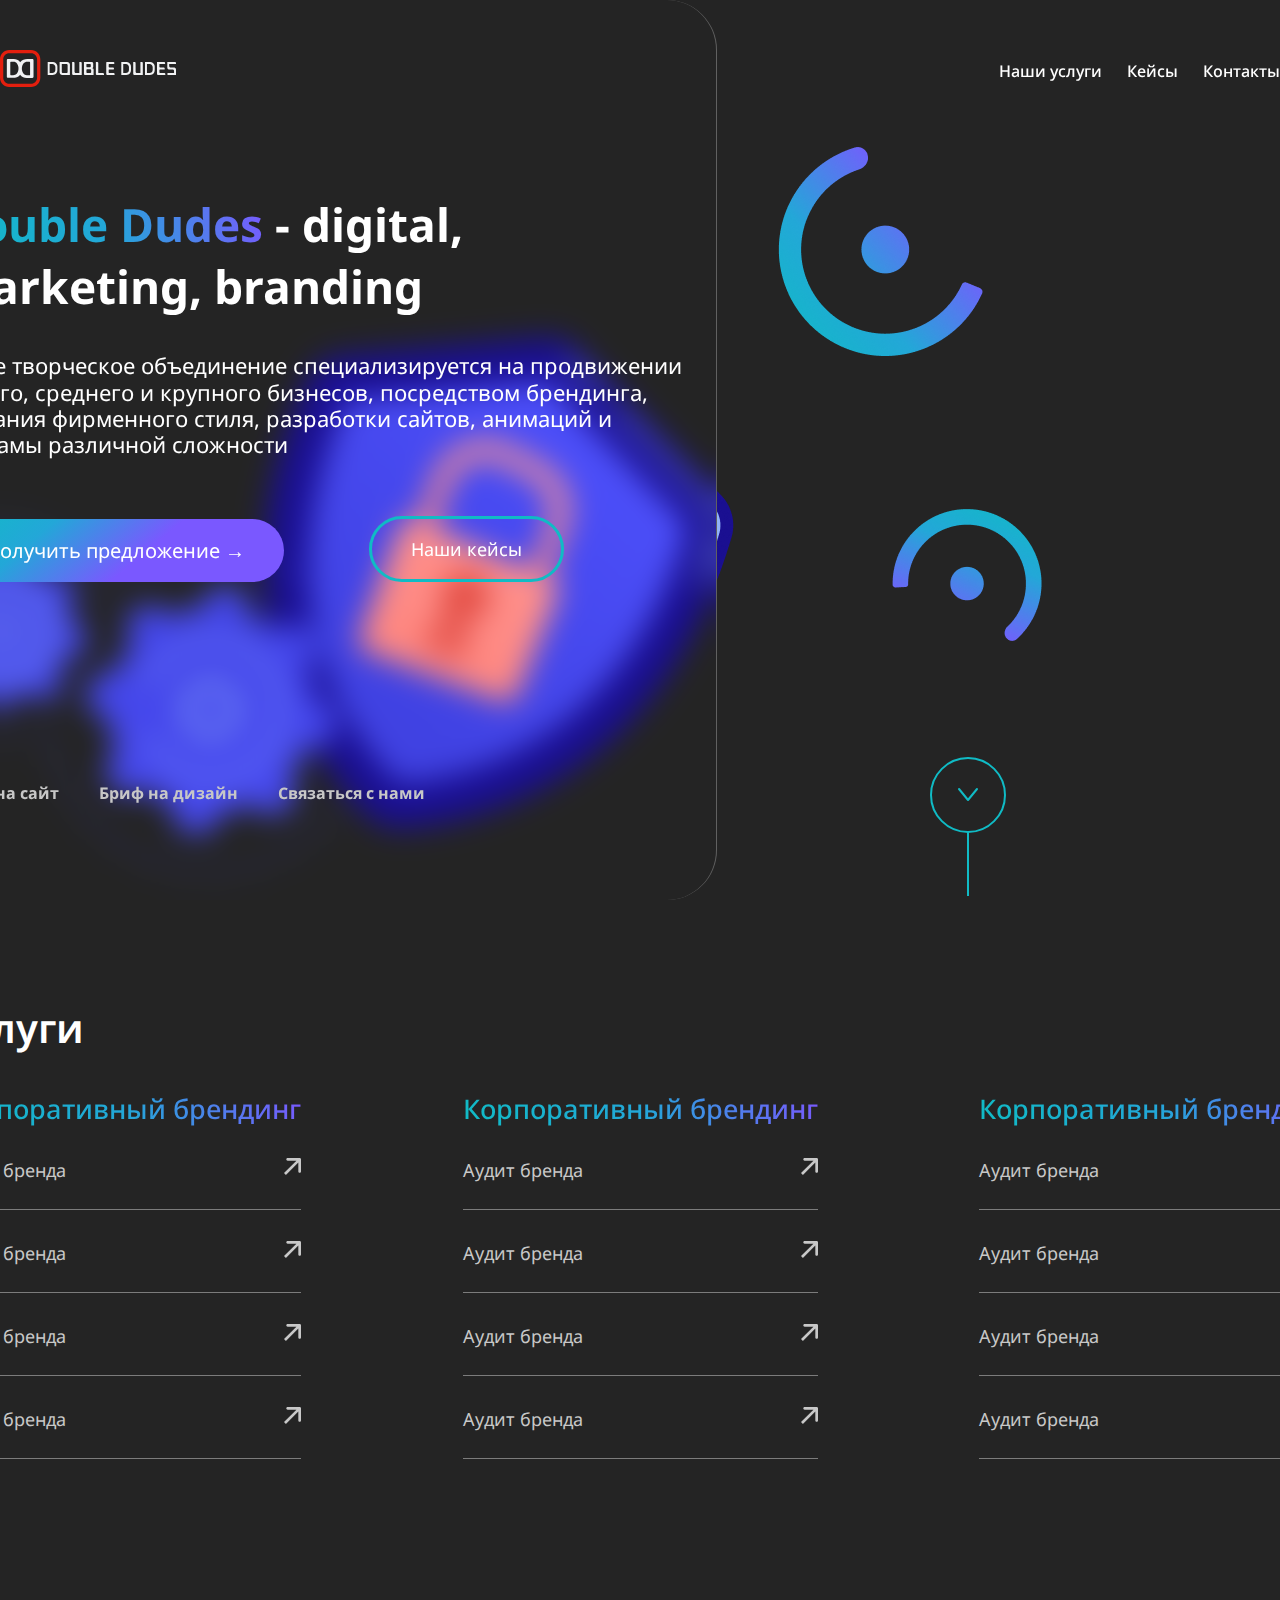
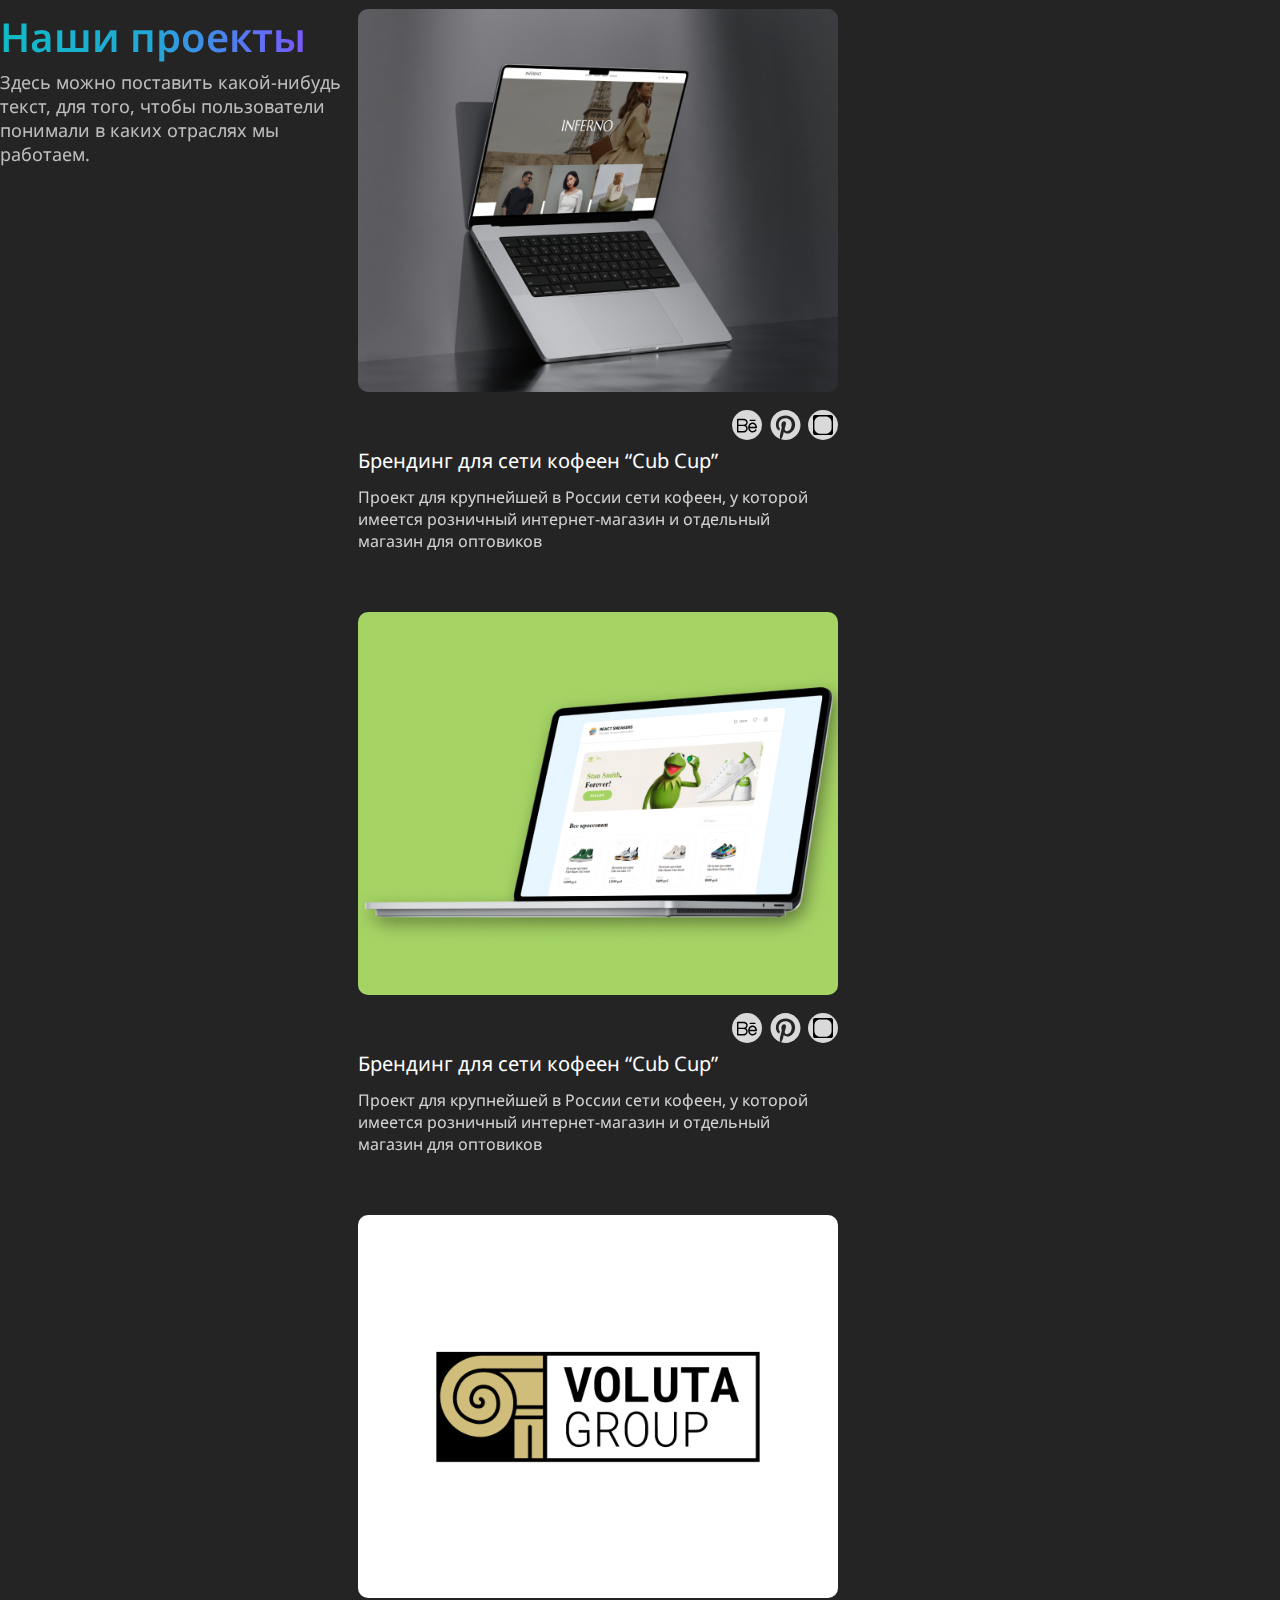
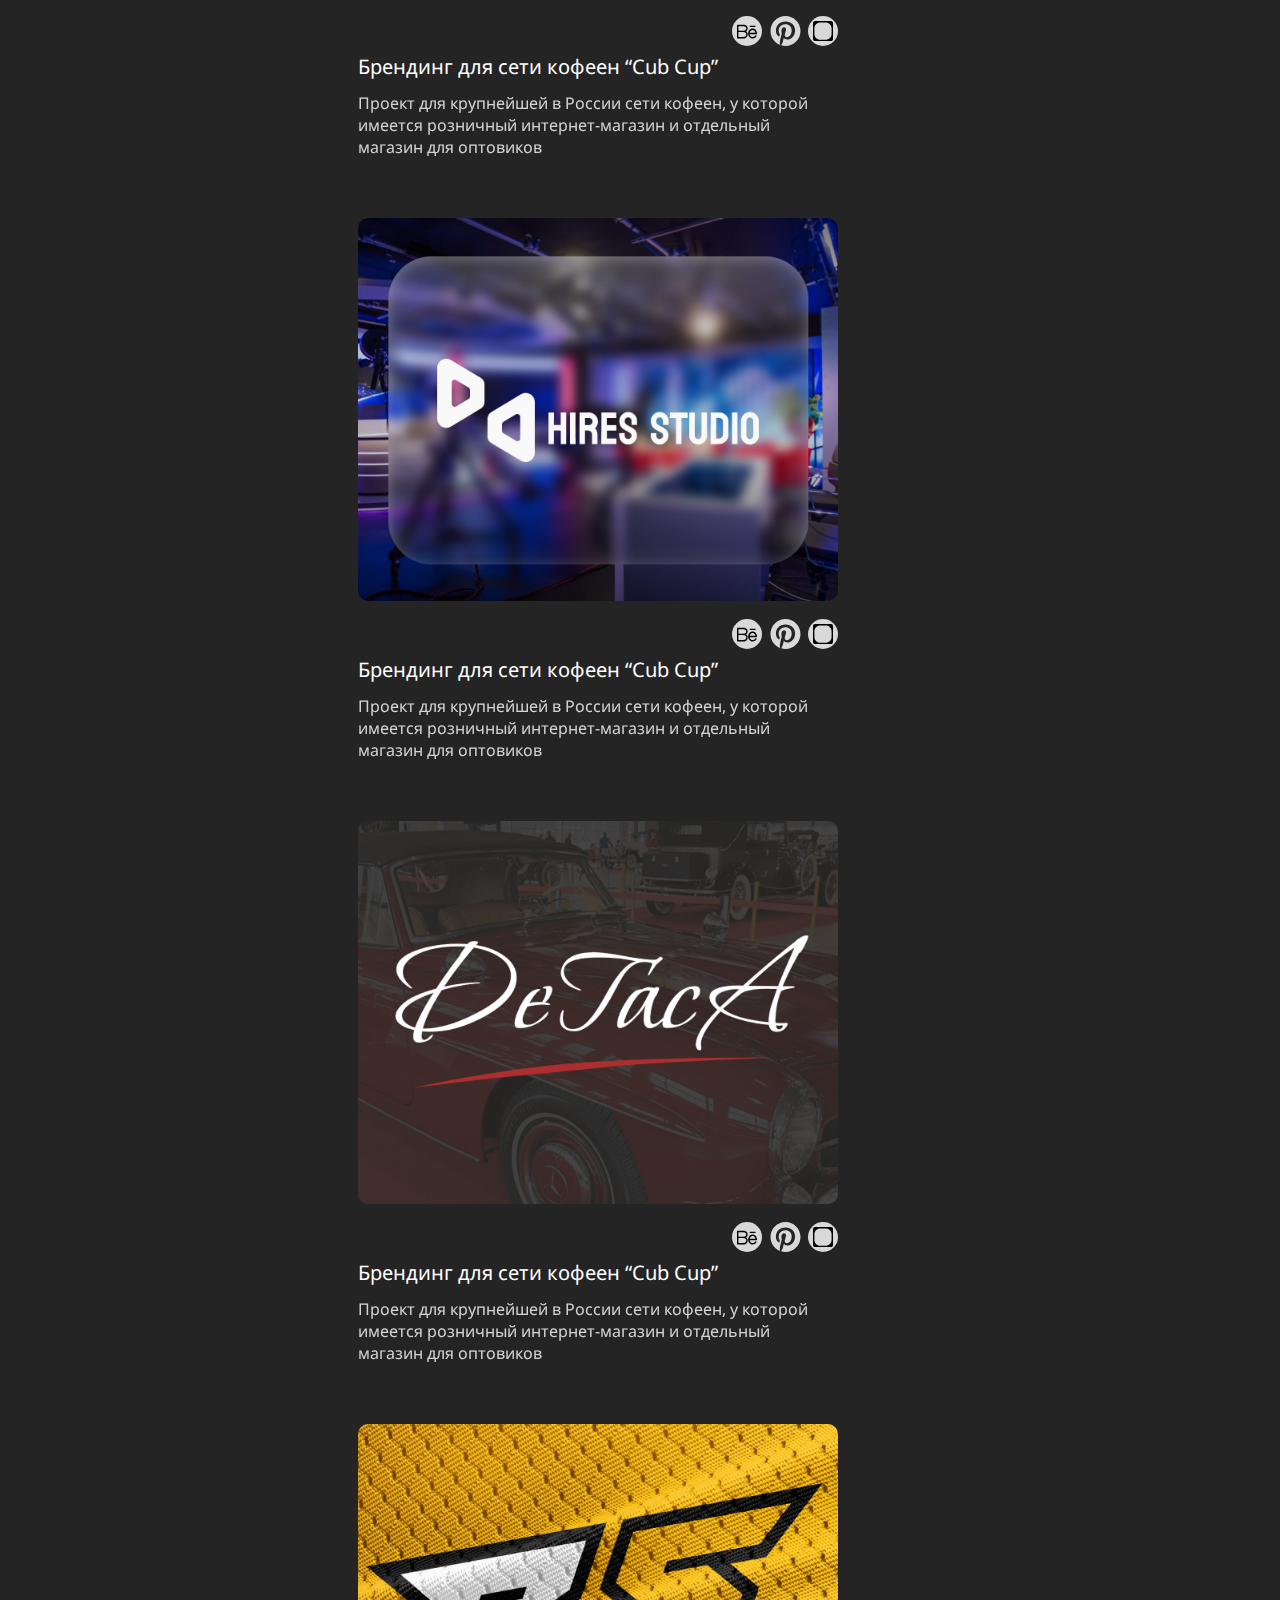
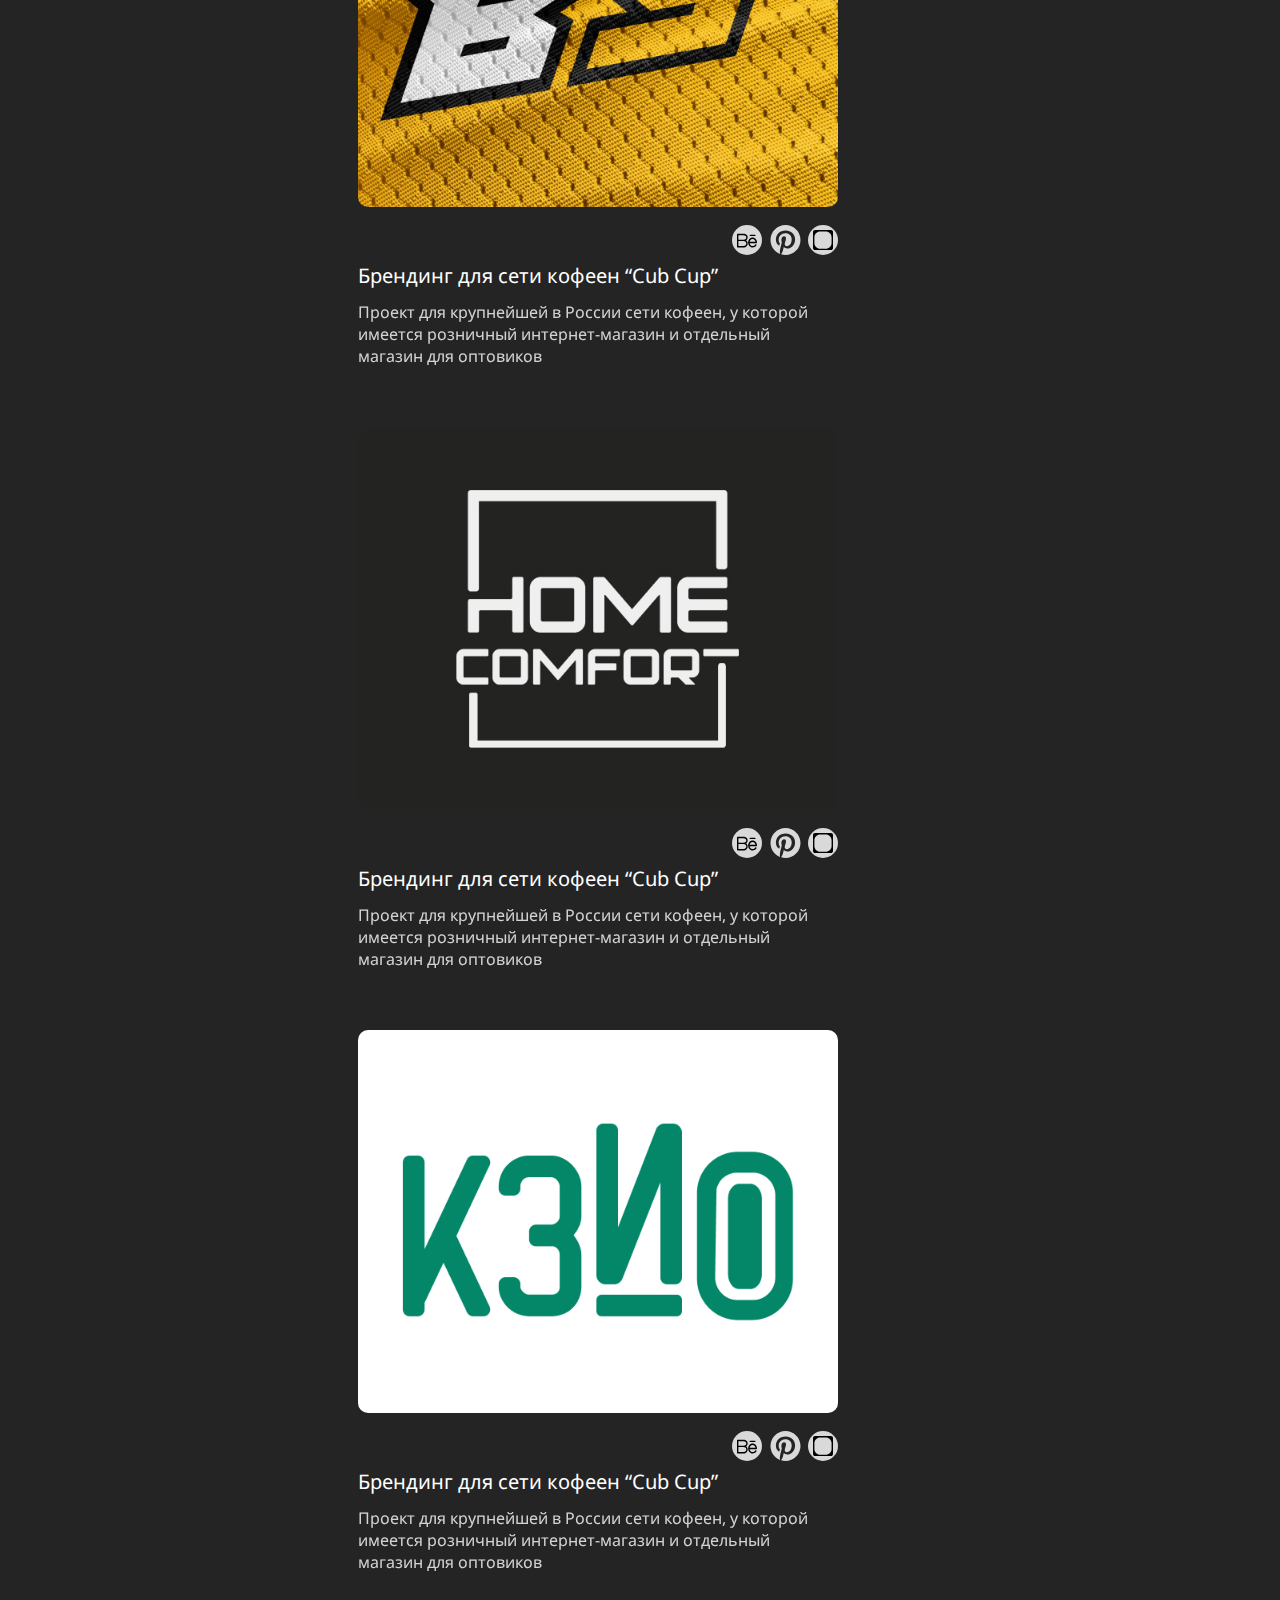
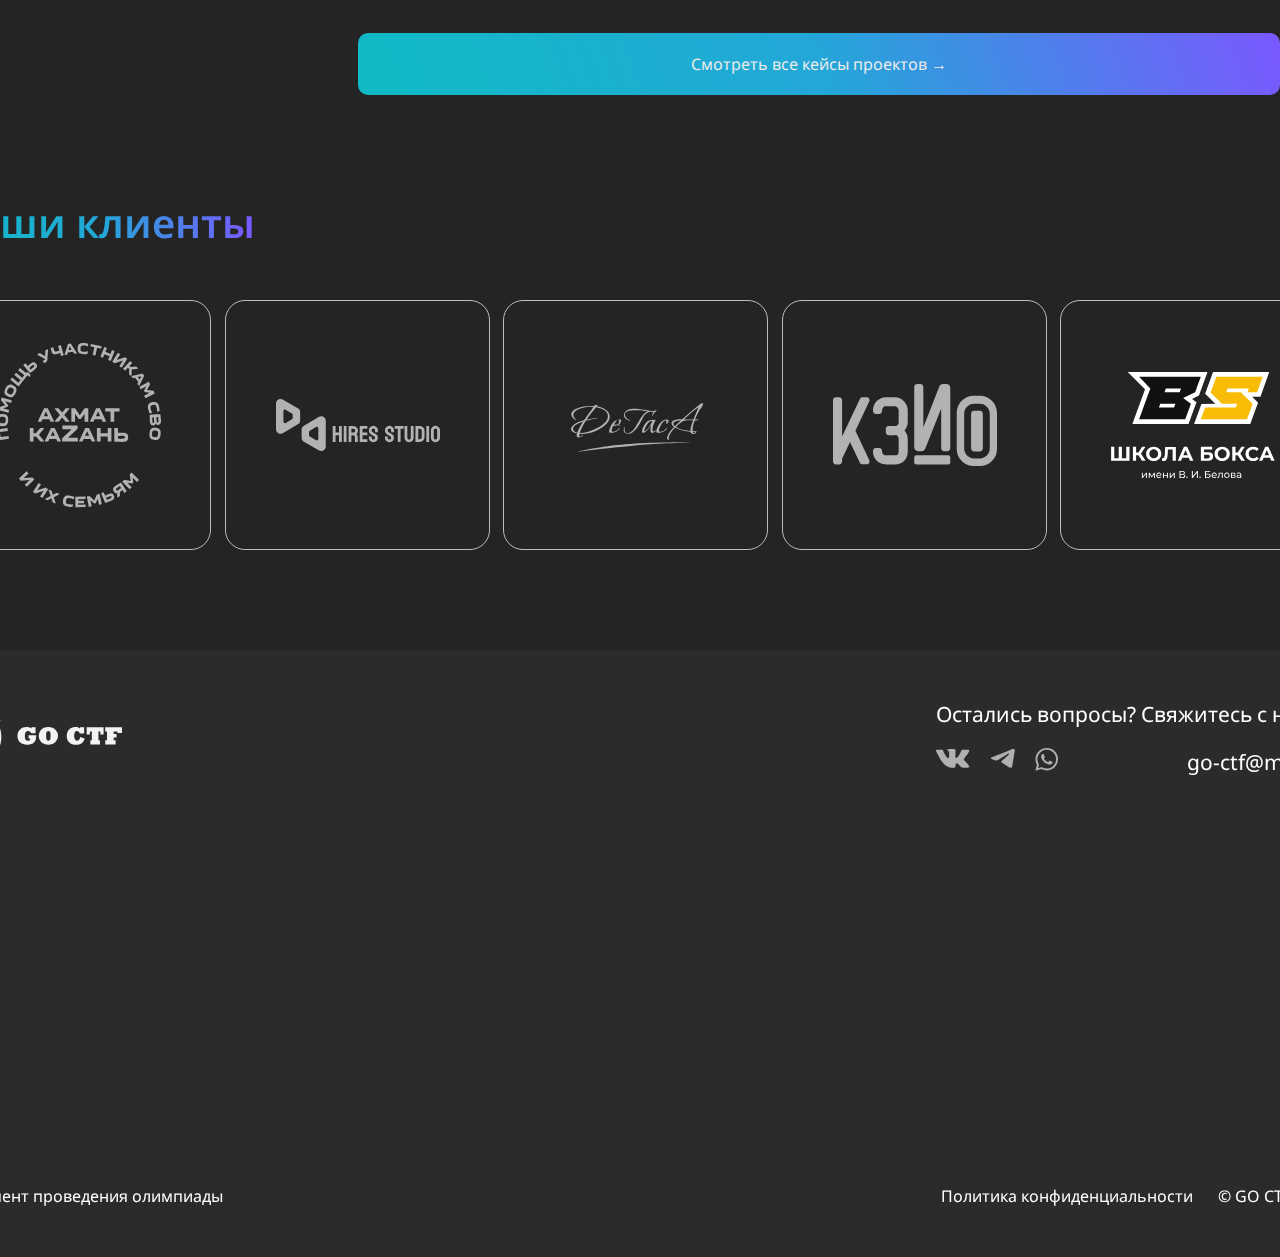
==== index.html @ eb6430a1 "adding my files to my repository" ====
<!DOCTYPE html>
<html lang="ru">
<head>
    <meta charset="UTF-8">
    <meta name="viewport" content="width=device-width, initial-scale=1.0">
    <link rel="stylesheet" href="assets/css/style.css">
    <link rel="shortcut icon" href="/assets/media/favicon/dd-icons.png" type="image/x-icon">
    <script src="assets/js/main.js" defer></script>
    <title>Double Dudes | digital, branding, marketing</title>
    <link rel="stylesheet" href="/slider/itc-slider.css">
    <script src="/slider/itc-slider.js" defer></script>

    
</head>
<body>
    <style>
        *,
        *::before,
        *::after {
          -webkit-box-sizing: border-box;
          box-sizing: border-box;
        }
    
        body {
          margin: 0;
          font-family: -apple-system, BlinkMacSystemFont, 'Segoe UI', Roboto,
          'Helvetica Neue', Arial, sans-serif, 'Apple Color Emoji', 'Segoe UI Emoji',
          'Segoe UI Symbol';
        }
    
        .itc-slider {
          max-width: 1388px;
          margin: 0 auto;
        }
    
        .itc-slider-items {
          counter-reset: slide;
          --gap: 0.8455rem;
          gap: var(--gap);
        }
    
        .itc-slider-item {
          flex: 0 0 auto;
          width: 100%;
          counter-increment: slide;
          height: 250px;
          position: relative;
        }
    
        @media (min-width: 768px) {
          .itc-slider-item {
            width: calc(50% - var(--gap) / 2);
          }
        }
    
        @media (min-width: 992px) {
          .itc-slider-item {
            width: calc(33.3333333333% - var(--gap) * 2 / 3);
          }
        }
    
        .itc-slider-item::before {
          content: "";
          position: absolute;
          top: 10px;
          right: 20px;
          color: #d00f0f;
          font-style: italic;
          font-size: 32px;
          font-weight: bold;
          display: block;
        }

        .itc-slider-item {
            max-width: 265px;
            border: 1px solid #BDBDBD;
            border-radius: 20px;
            display: flex;
            justify-content: center;
            align-items: center;
        }

        .itc-slider-item img{
            width: 164px;
            /* height: 164px; */
            object-fit: cover;
        }

        .itc-slider-item img:hover{
            filter: none;
            transition: .4s;
        }
      </style>
    <header class="header">
        <div class="container-absolute sp-btw align-center">
            <div class="logo">
                <a href="">
                    <img src="/assets/media/logo/dd-logo.svg" alt="">
                </a>
            </div>
            <nav>
                <a href="#" id="menu-1">Наши услуги</a>
                <a href="#" id="menu-1">Кейсы</a>
                <a href="#" id="menu-1">Контакты</a>
            </nav>
        </div>
    </header>
    
    <section class="section">
        <div class="banner">
            
            <div class="container">
                <div class="title-banner">
                    <h1> <span class="linear1">Double Dudes</span> - digital, marketing, branding</h1>
                </div>
                <div class="banner-desc mt-35">
                    <p class="banner-desc">
                        Наше творческое объединение специализируется на продвижении малого, среднего и крупного бизнесов, посредством брендинга, создания фирменного стиля, разработки сайтов, анимаций и рекламы различной сложности
                    </p>
                </div>

                <div class="col sp-btw h-346">
                    <div class="btn-box">
                        <div class="btn-1">
                            <a href="#">Получить предложение →</a>
                        </div>
        
                        <div class="btn-2">
                            <a href="#">Наши кейсы</a>
                        </div>
                    </div>
    
                    <div class="partners-box flex">
                        <div class="center gap-40">
                            <a href="#"><span class="turquoise">Бриф на сайт</span></a>
                            <a href="#"><span class="turquoise">Бриф на дизайн</span></a>
                            <a href="#"><span class="turquoise">Связаться с нами</span></a>
                        </div>
                    </div>
                </div>
            </div>
            <div class="glass"></div>
            <div class="elements-for-bg">
                <div class="el1">
                    <img src="assets/media/img/banner/1.png" alt="">
                </div>
                <div class="el2">
                    <img src="assets/media/img/banner/2.png" alt="">
                </div>
                <div class="el3">
                    <img src="assets/media/img/banner/3.png" alt="">
                </div>
                <div class="el4">
                    <img src="assets/media/img/banner/4.png" alt="">
                </div>
            </div>
            <div class="btn-down">
                <a href="#block1">
                    <svg width="76" height="139" viewBox="0 0 76 139" fill="none" xmlns="http://www.w3.org/2000/svg">
                        <circle cx="38" cy="37.9999" r="37" transform="rotate(-180 38 37.9999)" stroke="#10BBC5" stroke-width="2"/>
                        <line x1="38" y1="139" x2="38" y2="74" stroke="#10BBC5" stroke-width="2"/>
                        <path d="M47 32L38 43L29 32" stroke="#10BBC5" stroke-width="2" stroke-miterlimit="10" stroke-linecap="round" stroke-linejoin="round"/>
                    </svg>    
                </a>
                <!-- <p class="btn-down">Скролл вниз</p> -->
            </div>
        </div>

        <div class="uslugi flex center" id="block1">
            <div class="container">
                <div class="title-block mt-100 mb-50">
                    <h2>Услуги</h2>
                    <div class="container row sp-btw">
                            <div class="usluga-box">
                                <div class="usluga-title">
                                    <a href="#"><h3>Корпоративный брендинг</h3></a>
                                </div>
                                <div class="usluga-type row flex sp-btw line">
                                    <a href="">
                                        <p class="usluga-type-title" id="btnTitle">Аудит бренда</p>
                                    </a>
                                    <div class="uslugi-arrow" id="btnArrow">
                                        <svg width="17" height="17" viewBox="0 0 17 17" xmlns="http://www.w3.org/2000/svg">
                                            <path fill-rule="evenodd" clip-rule="evenodd" d="M3.62166 0H15.6622C16.401 0 17 0.598969 17 1.33783V13.3783C17 14.1172 16.401 14.7162 15.6622 14.7162C14.9233 14.7162 14.3243 14.1172 14.3243 13.3783V4.56765L1.89198 17L0 15.108L12.4324 2.67567H3.62166C2.8828 2.67567 2.28383 2.0767 2.28383 1.33783C2.28383 0.598969 2.8828 0 3.62166 0Z" />
                                        </svg>
                                    </div>
                                </div>
                                <div class="usluga-type row flex sp-btw line">
                                    <a href="">
                                        <p class="usluga-type-title">Аудит бренда</p>
                                    </a>
                                    <div class="uslugi-arrow">
                                        <svg width="17" height="17" viewBox="0 0 17 17" xmlns="http://www.w3.org/2000/svg">
                                            <path fill-rule="evenodd" clip-rule="evenodd" d="M3.62166 0H15.6622C16.401 0 17 0.598969 17 1.33783V13.3783C17 14.1172 16.401 14.7162 15.6622 14.7162C14.9233 14.7162 14.3243 14.1172 14.3243 13.3783V4.56765L1.89198 17L0 15.108L12.4324 2.67567H3.62166C2.8828 2.67567 2.28383 2.0767 2.28383 1.33783C2.28383 0.598969 2.8828 0 3.62166 0Z" />
                                        </svg>
                                    </div>
                                </div>
                                <div class="usluga-type row flex sp-btw line">
                                    <a href="">
                                        <p class="usluga-type-title">Аудит бренда</p>
                                    </a>
                                    <div class="uslugi-arrow">
                                        <svg width="17" height="17" viewBox="0 0 17 17" xmlns="http://www.w3.org/2000/svg">
                                            <path fill-rule="evenodd" clip-rule="evenodd" d="M3.62166 0H15.6622C16.401 0 17 0.598969 17 1.33783V13.3783C17 14.1172 16.401 14.7162 15.6622 14.7162C14.9233 14.7162 14.3243 14.1172 14.3243 13.3783V4.56765L1.89198 17L0 15.108L12.4324 2.67567H3.62166C2.8828 2.67567 2.28383 2.0767 2.28383 1.33783C2.28383 0.598969 2.8828 0 3.62166 0Z" />
                                        </svg>
                                    </div>
                                </div>
                                <div class="usluga-type row flex sp-btw line">
                                    <a href="">
                                        <p class="usluga-type-title">Аудит бренда</p>
                                    </a>
                                    <div class="uslugi-arrow">
                                        <svg width="17" height="17" viewBox="0 0 17 17" xmlns="http://www.w3.org/2000/svg">
                                            <path fill-rule="evenodd" clip-rule="evenodd" d="M3.62166 0H15.6622C16.401 0 17 0.598969 17 1.33783V13.3783C17 14.1172 16.401 14.7162 15.6622 14.7162C14.9233 14.7162 14.3243 14.1172 14.3243 13.3783V4.56765L1.89198 17L0 15.108L12.4324 2.67567H3.62166C2.8828 2.67567 2.28383 2.0767 2.28383 1.33783C2.28383 0.598969 2.8828 0 3.62166 0Z" />
                                        </svg>
                                    </div>
                                </div>
                            </div>

                            <div class="usluga-box">
                                <div class="usluga-title">
                                    <a href="#"><h3>Корпоративный брендинг</h3></a>
                                </div>
                                <div class="usluga-type row flex sp-btw line">
                                    <a href="">
                                        <p class="usluga-type-title">Аудит бренда</p>
                                    </a>
                                    <div class="uslugi-arrow">
                                        <svg width="17" height="17" viewBox="0 0 17 17" xmlns="http://www.w3.org/2000/svg">
                                            <path fill-rule="evenodd" clip-rule="evenodd" d="M3.62166 0H15.6622C16.401 0 17 0.598969 17 1.33783V13.3783C17 14.1172 16.401 14.7162 15.6622 14.7162C14.9233 14.7162 14.3243 14.1172 14.3243 13.3783V4.56765L1.89198 17L0 15.108L12.4324 2.67567H3.62166C2.8828 2.67567 2.28383 2.0767 2.28383 1.33783C2.28383 0.598969 2.8828 0 3.62166 0Z" />
                                        </svg>
                                    </div>
                                </div>
                                <div class="usluga-type row flex sp-btw line">
                                    <a href="">
                                        <p class="usluga-type-title">Аудит бренда</p>
                                    </a>
                                    <div class="uslugi-arrow">
                                        <svg width="17" height="17" viewBox="0 0 17 17" xmlns="http://www.w3.org/2000/svg">
                                            <path fill-rule="evenodd" clip-rule="evenodd" d="M3.62166 0H15.6622C16.401 0 17 0.598969 17 1.33783V13.3783C17 14.1172 16.401 14.7162 15.6622 14.7162C14.9233 14.7162 14.3243 14.1172 14.3243 13.3783V4.56765L1.89198 17L0 15.108L12.4324 2.67567H3.62166C2.8828 2.67567 2.28383 2.0767 2.28383 1.33783C2.28383 0.598969 2.8828 0 3.62166 0Z" />
                                        </svg>
                                    </div>
                                </div>
                                <div class="usluga-type row flex sp-btw line">
                                    <a href="">
                                        <p class="usluga-type-title">Аудит бренда</p>
                                    </a>
                                    <div class="uslugi-arrow">
                                        <svg width="17" height="17" viewBox="0 0 17 17" xmlns="http://www.w3.org/2000/svg">
                                            <path fill-rule="evenodd" clip-rule="evenodd" d="M3.62166 0H15.6622C16.401 0 17 0.598969 17 1.33783V13.3783C17 14.1172 16.401 14.7162 15.6622 14.7162C14.9233 14.7162 14.3243 14.1172 14.3243 13.3783V4.56765L1.89198 17L0 15.108L12.4324 2.67567H3.62166C2.8828 2.67567 2.28383 2.0767 2.28383 1.33783C2.28383 0.598969 2.8828 0 3.62166 0Z" />
                                        </svg>
                                    </div>
                                </div>
                                <div class="usluga-type row flex sp-btw line">
                                    <a href="">
                                        <p class="usluga-type-title">Аудит бренда</p>
                                    </a>
                                    <div class="uslugi-arrow">
                                        <svg width="17" height="17" viewBox="0 0 17 17" xmlns="http://www.w3.org/2000/svg">
                                            <path fill-rule="evenodd" clip-rule="evenodd" d="M3.62166 0H15.6622C16.401 0 17 0.598969 17 1.33783V13.3783C17 14.1172 16.401 14.7162 15.6622 14.7162C14.9233 14.7162 14.3243 14.1172 14.3243 13.3783V4.56765L1.89198 17L0 15.108L12.4324 2.67567H3.62166C2.8828 2.67567 2.28383 2.0767 2.28383 1.33783C2.28383 0.598969 2.8828 0 3.62166 0Z" />
                                        </svg>
                                    </div>
                                </div>
                            </div>

                            <div class="usluga-box">
                                <div class="usluga-title">
                                    <a href="#"><h3>Корпоративный брендинг</h3></a>
                                </div>
                                <div class="usluga-type row flex sp-btw line">
                                    <a href="">
                                        <p class="usluga-type-title">Аудит бренда</p>
                                    </a>
                                    <div class="uslugi-arrow">
                                        <svg width="17" height="17" viewBox="0 0 17 17" xmlns="http://www.w3.org/2000/svg">
                                            <path fill-rule="evenodd" clip-rule="evenodd" d="M3.62166 0H15.6622C16.401 0 17 0.598969 17 1.33783V13.3783C17 14.1172 16.401 14.7162 15.6622 14.7162C14.9233 14.7162 14.3243 14.1172 14.3243 13.3783V4.56765L1.89198 17L0 15.108L12.4324 2.67567H3.62166C2.8828 2.67567 2.28383 2.0767 2.28383 1.33783C2.28383 0.598969 2.8828 0 3.62166 0Z" />
                                        </svg>
                                    </div>
                                </div>
                                <div class="usluga-type row flex sp-btw line">
                                    <a href="">
                                        <p class="usluga-type-title">Аудит бренда</p>
                                    </a>
                                    <div class="uslugi-arrow">
                                        <svg width="17" height="17" viewBox="0 0 17 17" xmlns="http://www.w3.org/2000/svg">
                                            <path fill-rule="evenodd" clip-rule="evenodd" d="M3.62166 0H15.6622C16.401 0 17 0.598969 17 1.33783V13.3783C17 14.1172 16.401 14.7162 15.6622 14.7162C14.9233 14.7162 14.3243 14.1172 14.3243 13.3783V4.56765L1.89198 17L0 15.108L12.4324 2.67567H3.62166C2.8828 2.67567 2.28383 2.0767 2.28383 1.33783C2.28383 0.598969 2.8828 0 3.62166 0Z" />
                                        </svg>
                                    </div>
                                </div>
                                <div class="usluga-type row flex sp-btw line">
                                    <a href="">
                                        <p class="usluga-type-title">Аудит бренда</p>
                                    </a>
                                    <div class="uslugi-arrow">
                                        <svg width="17" height="17" viewBox="0 0 17 17" xmlns="http://www.w3.org/2000/svg">
                                            <path fill-rule="evenodd" clip-rule="evenodd" d="M3.62166 0H15.6622C16.401 0 17 0.598969 17 1.33783V13.3783C17 14.1172 16.401 14.7162 15.6622 14.7162C14.9233 14.7162 14.3243 14.1172 14.3243 13.3783V4.56765L1.89198 17L0 15.108L12.4324 2.67567H3.62166C2.8828 2.67567 2.28383 2.0767 2.28383 1.33783C2.28383 0.598969 2.8828 0 3.62166 0Z" />
                                        </svg>
                                    </div>
                                </div>
                                <div class="usluga-type row flex sp-btw line">
                                    <a href="">
                                        <p class="usluga-type-title">Аудит бренда</p>
                                    </a>
                                    <div class="uslugi-arrow">
                                        <svg width="17" height="17" viewBox="0 0 17 17" xmlns="http://www.w3.org/2000/svg">
                                            <path fill-rule="evenodd" clip-rule="evenodd" d="M3.62166 0H15.6622C16.401 0 17 0.598969 17 1.33783V13.3783C17 14.1172 16.401 14.7162 15.6622 14.7162C14.9233 14.7162 14.3243 14.1172 14.3243 13.3783V4.56765L1.89198 17L0 15.108L12.4324 2.67567H3.62166C2.8828 2.67567 2.28383 2.0767 2.28383 1.33783C2.28383 0.598969 2.8828 0 3.62166 0Z" />
                                        </svg>
                                    </div>
                                </div>
                            </div>
                        </div>
                    </div>
                </div>
            </div>
        </div>

        <div class="cases flex center">
            <div class="container row sp-btw">
                <div class="cases-left-block mt-100 mb-50 col">
                    <div class="title-block">
                        <h2>Наши проекты</h2>
                    </div>
                    <div class="desc">
                        <p>
                            Здесь можно поставить какой-нибудь текст, для того, 
                            чтобы пользователи понимали в каких отраслях мы работаем.
                        </p>
                    </div>
                </div>

                <div class="cases-right-block mt-100 row sp-btw">
                    <div class="case-card">
                        <div class="case-card_img">
                            <img src="assets/media/img/cases/inferno.jpg" alt="">
                        </div>
                        <div class="card-bottom_info">
                            <div class="social flex row">
                                <nav>
                                    <a href="#">
                                        <svg width="30" height="30" viewBox="0 0 30 30" fill="none" xmlns="http://www.w3.org/2000/svg">
                                            <circle cx="15" cy="15" r="15" fill="#D9D9D9"/>
                                            <path fill-rule="evenodd" clip-rule="evenodd" d="M5.69767 8.75V9.46121C5.69767 8.75 5.69765 8.75 5.69767 8.75H11.4625C12.7873 8.75 13.8495 9.16669 14.5879 9.85894C15.3236 10.5487 15.6977 11.4767 15.6977 12.4091C15.6977 13.3416 15.3236 14.2695 14.5879 14.9593C14.4218 15.115 14.2393 15.2568 14.0412 15.383C14.2484 15.5247 14.4382 15.6844 14.6098 15.8599C15.3384 16.6051 15.6977 17.5937 15.6977 18.5729C15.6977 19.5521 15.3384 20.5407 14.6098 21.2859C13.8744 22.038 12.8049 22.5 11.4625 22.5H5.69771C5.69769 22.5 5.69767 22.5 5.69767 21.7888L5.69771 22.5C5.31239 22.5 5 22.1816 5 21.7888V9.46121C5 9.06842 5.31236 8.75 5.69767 8.75ZM6.39535 21.0776H11.4625C12.4785 21.0776 13.1777 20.7356 13.6215 20.2817C14.072 19.821 14.3023 19.2017 14.3023 18.5729C14.3023 17.9441 14.072 17.3248 13.6215 16.8641C13.1777 16.4102 12.4785 16.0682 11.4625 16.0682H6.39535V21.0776ZM6.39535 14.6458H11.4625C12.496 14.6458 13.2026 14.3255 13.6433 13.9123C14.0868 13.4966 14.3023 12.9506 14.3023 12.4091C14.3023 11.8676 14.0868 11.3216 13.6433 10.9059C13.2026 10.4927 12.496 10.1724 11.4625 10.1724H6.39535V14.6458ZM17.5581 10.4095C17.5581 10.0167 17.8705 9.69828 18.2558 9.69828H22.907C23.2923 9.69828 23.6047 10.0167 23.6047 10.4095C23.6047 10.8023 23.2923 11.1207 22.907 11.1207H18.2558C17.8705 11.1207 17.5581 10.8023 17.5581 10.4095ZM16.1628 17.5216C16.1628 14.8531 18.0661 12.5431 20.5814 12.5431C23.0967 12.5431 25 14.8531 25 17.5216C25 17.9143 24.6876 18.2328 24.3023 18.2328H17.6176C17.9033 19.9073 19.178 21.0776 20.5814 21.0776C21.6739 21.0776 22.3195 20.6807 22.6919 20.3229C22.8843 20.1382 23.0127 19.9547 23.0912 19.8218C23.1303 19.7556 23.1563 19.703 23.1712 19.6708C23.1786 19.6547 23.1832 19.6439 23.1852 19.6391C23.1855 19.6383 23.1857 19.6377 23.1859 19.6372C23.3228 19.2736 23.7218 19.0895 24.0807 19.2257C24.4418 19.3628 24.6255 19.7723 24.491 20.1404L23.8372 19.8922C24.491 20.1404 24.4909 20.1408 24.4907 20.1413L24.4897 20.144L24.4881 20.1482C24.487 20.1512 24.4857 20.1548 24.4841 20.1587C24.481 20.1667 24.4772 20.1765 24.4724 20.188C24.463 20.211 24.4502 20.2409 24.4337 20.2767C24.4006 20.3482 24.3525 20.4438 24.2866 20.5554C24.1552 20.778 23.9502 21.0687 23.6489 21.3581C23.0342 21.9486 22.0519 22.5 20.5814 22.5C18.0661 22.5 16.1628 20.19 16.1628 17.5216ZM23.1841 19.642L23.1839 19.6425L23.1838 19.6429C23.1839 19.6426 23.184 19.6423 23.1841 19.642ZM17.6176 16.8103H23.5452C23.2595 15.1358 21.9848 13.9655 20.5814 13.9655C19.178 13.9655 17.9033 15.1358 17.6176 16.8103Z" fill="black"/>
                                        </svg>                                            
                                    </a>
                                    <a href="#">
                                        <svg width="31" height="30" viewBox="0 0 31 30" fill="none" xmlns="http://www.w3.org/2000/svg">
                                            <path d="M15.4938 0C7.20095 0 0.5 6.71329 0.5 14.9938C0.5 21.3492 4.44899 26.7791 10.0269 28.9634C9.8912 27.7787 9.78013 25.9523 10.0763 24.6565C10.3478 23.4842 11.8287 17.2028 11.8287 17.2028C11.8287 17.2028 11.3844 16.3019 11.3844 14.9815C11.3844 12.8959 12.5938 11.341 14.0993 11.341C15.3828 11.341 15.9998 12.3036 15.9998 13.4513C15.9998 14.7347 15.1853 16.6598 14.7534 18.4492C14.3955 19.9424 15.5062 21.1641 16.9747 21.1641C19.6403 21.1641 21.6888 18.3505 21.6888 14.3028C21.6888 10.7116 19.1096 8.2065 15.4198 8.2065C11.1499 8.2065 8.6448 11.4027 8.6448 14.71C8.6448 15.9934 9.13842 17.3756 9.75545 18.1283C9.87886 18.2764 9.8912 18.4122 9.85418 18.5603C9.74311 19.0292 9.48396 20.0535 9.4346 20.2633C9.37289 20.5348 9.21247 20.5965 8.92863 20.4607C7.07754 19.5722 5.91752 16.8326 5.91752 14.636C5.91752 9.9095 9.34821 5.56561 15.827 5.56561C21.0224 5.56561 25.0701 9.26779 25.0701 14.2287C25.0701 19.3994 21.8122 23.5582 17.2956 23.5582C15.7777 23.5582 14.3462 22.7684 13.8649 21.8305C13.8649 21.8305 13.1121 24.6935 12.927 25.397C12.5938 26.7051 11.6806 28.334 11.0636 29.3336C12.4704 29.7655 13.9513 30 15.5062 30C23.7867 30 30.5 23.2867 30.5 15.0062C30.4877 6.71329 23.7744 0 15.4938 0Z" fill="#D9D9D9"/>
                                        </svg>      
                                    </a>
                                    <a href="#">
                                        <svg width="30" height="30" viewBox="0 0 30 30" fill="none" xmlns="http://www.w3.org/2000/svg">
                                            <circle cx="15" cy="15" r="15" fill="#D9D9D9"/>
                                            <path fill-rule="evenodd" clip-rule="evenodd" d="M7.09302 5C5.93708 5 5 5.93708 5 7.09302V22.907C5 24.0629 5.93708 25 7.09302 25H22.907C24.0629 25 25 24.0629 25 22.907V7.09302C25 5.93708 24.0629 5 22.907 5H7.09302ZM12.2093 6.39535C8.99834 6.39535 6.39535 8.99834 6.39535 12.2093V18.0233C6.39535 21.2342 8.99834 23.8372 12.2093 23.8372H17.7907C21.0017 23.8372 23.6047 21.2342 23.6047 18.0233V12.2093C23.6047 8.99834 21.0017 6.39535 17.7907 6.39535H12.2093Z" fill="black"/>
                                        </svg> 
                                    </a>
                                </nav>
                            </div>
                            <div class="case-card_desc">
                                <div class="case-card_title">
                                    <h4>Брендинг для сети кофеен “Cub Cup” </h4>
                                </div>
                                <div class="case-card_desc">
                                    <p>
                                        Проект для крупнейшей в России сети кофеен,
                                        у которой имеется розничный интернет-магазин
                                        и отдельный магазин для оптовиков
                                    </p>
                                </div>
                            </div>
                        </div>
                    </div>

                    <div class="case-card">
                        <div class="case-card_img">
                            <img src="assets/media/img/cases/sneackers.jpg" alt="">
                        </div>
                        <div class="card-bottom_info">
                            <div class="social flex row">
                                <nav>
                                    <a href="#">
                                        <svg width="30" height="30" viewBox="0 0 30 30" fill="none" xmlns="http://www.w3.org/2000/svg">
                                            <circle cx="15" cy="15" r="15" fill="#D9D9D9"/>
                                            <path fill-rule="evenodd" clip-rule="evenodd" d="M5.69767 8.75V9.46121C5.69767 8.75 5.69765 8.75 5.69767 8.75H11.4625C12.7873 8.75 13.8495 9.16669 14.5879 9.85894C15.3236 10.5487 15.6977 11.4767 15.6977 12.4091C15.6977 13.3416 15.3236 14.2695 14.5879 14.9593C14.4218 15.115 14.2393 15.2568 14.0412 15.383C14.2484 15.5247 14.4382 15.6844 14.6098 15.8599C15.3384 16.6051 15.6977 17.5937 15.6977 18.5729C15.6977 19.5521 15.3384 20.5407 14.6098 21.2859C13.8744 22.038 12.8049 22.5 11.4625 22.5H5.69771C5.69769 22.5 5.69767 22.5 5.69767 21.7888L5.69771 22.5C5.31239 22.5 5 22.1816 5 21.7888V9.46121C5 9.06842 5.31236 8.75 5.69767 8.75ZM6.39535 21.0776H11.4625C12.4785 21.0776 13.1777 20.7356 13.6215 20.2817C14.072 19.821 14.3023 19.2017 14.3023 18.5729C14.3023 17.9441 14.072 17.3248 13.6215 16.8641C13.1777 16.4102 12.4785 16.0682 11.4625 16.0682H6.39535V21.0776ZM6.39535 14.6458H11.4625C12.496 14.6458 13.2026 14.3255 13.6433 13.9123C14.0868 13.4966 14.3023 12.9506 14.3023 12.4091C14.3023 11.8676 14.0868 11.3216 13.6433 10.9059C13.2026 10.4927 12.496 10.1724 11.4625 10.1724H6.39535V14.6458ZM17.5581 10.4095C17.5581 10.0167 17.8705 9.69828 18.2558 9.69828H22.907C23.2923 9.69828 23.6047 10.0167 23.6047 10.4095C23.6047 10.8023 23.2923 11.1207 22.907 11.1207H18.2558C17.8705 11.1207 17.5581 10.8023 17.5581 10.4095ZM16.1628 17.5216C16.1628 14.8531 18.0661 12.5431 20.5814 12.5431C23.0967 12.5431 25 14.8531 25 17.5216C25 17.9143 24.6876 18.2328 24.3023 18.2328H17.6176C17.9033 19.9073 19.178 21.0776 20.5814 21.0776C21.6739 21.0776 22.3195 20.6807 22.6919 20.3229C22.8843 20.1382 23.0127 19.9547 23.0912 19.8218C23.1303 19.7556 23.1563 19.703 23.1712 19.6708C23.1786 19.6547 23.1832 19.6439 23.1852 19.6391C23.1855 19.6383 23.1857 19.6377 23.1859 19.6372C23.3228 19.2736 23.7218 19.0895 24.0807 19.2257C24.4418 19.3628 24.6255 19.7723 24.491 20.1404L23.8372 19.8922C24.491 20.1404 24.4909 20.1408 24.4907 20.1413L24.4897 20.144L24.4881 20.1482C24.487 20.1512 24.4857 20.1548 24.4841 20.1587C24.481 20.1667 24.4772 20.1765 24.4724 20.188C24.463 20.211 24.4502 20.2409 24.4337 20.2767C24.4006 20.3482 24.3525 20.4438 24.2866 20.5554C24.1552 20.778 23.9502 21.0687 23.6489 21.3581C23.0342 21.9486 22.0519 22.5 20.5814 22.5C18.0661 22.5 16.1628 20.19 16.1628 17.5216ZM23.1841 19.642L23.1839 19.6425L23.1838 19.6429C23.1839 19.6426 23.184 19.6423 23.1841 19.642ZM17.6176 16.8103H23.5452C23.2595 15.1358 21.9848 13.9655 20.5814 13.9655C19.178 13.9655 17.9033 15.1358 17.6176 16.8103Z" fill="black"/>
                                        </svg>                                            
                                    </a>
                                    <a href="#">
                                        <svg width="31" height="30" viewBox="0 0 31 30" fill="none" xmlns="http://www.w3.org/2000/svg">
                                            <path d="M15.4938 0C7.20095 0 0.5 6.71329 0.5 14.9938C0.5 21.3492 4.44899 26.7791 10.0269 28.9634C9.8912 27.7787 9.78013 25.9523 10.0763 24.6565C10.3478 23.4842 11.8287 17.2028 11.8287 17.2028C11.8287 17.2028 11.3844 16.3019 11.3844 14.9815C11.3844 12.8959 12.5938 11.341 14.0993 11.341C15.3828 11.341 15.9998 12.3036 15.9998 13.4513C15.9998 14.7347 15.1853 16.6598 14.7534 18.4492C14.3955 19.9424 15.5062 21.1641 16.9747 21.1641C19.6403 21.1641 21.6888 18.3505 21.6888 14.3028C21.6888 10.7116 19.1096 8.2065 15.4198 8.2065C11.1499 8.2065 8.6448 11.4027 8.6448 14.71C8.6448 15.9934 9.13842 17.3756 9.75545 18.1283C9.87886 18.2764 9.8912 18.4122 9.85418 18.5603C9.74311 19.0292 9.48396 20.0535 9.4346 20.2633C9.37289 20.5348 9.21247 20.5965 8.92863 20.4607C7.07754 19.5722 5.91752 16.8326 5.91752 14.636C5.91752 9.9095 9.34821 5.56561 15.827 5.56561C21.0224 5.56561 25.0701 9.26779 25.0701 14.2287C25.0701 19.3994 21.8122 23.5582 17.2956 23.5582C15.7777 23.5582 14.3462 22.7684 13.8649 21.8305C13.8649 21.8305 13.1121 24.6935 12.927 25.397C12.5938 26.7051 11.6806 28.334 11.0636 29.3336C12.4704 29.7655 13.9513 30 15.5062 30C23.7867 30 30.5 23.2867 30.5 15.0062C30.4877 6.71329 23.7744 0 15.4938 0Z" fill="#D9D9D9"/>
                                        </svg>      
                                    </a>
                                    <a href="#">
                                        <svg width="30" height="30" viewBox="0 0 30 30" fill="none" xmlns="http://www.w3.org/2000/svg">
                                            <circle cx="15" cy="15" r="15" fill="#D9D9D9"/>
                                            <path fill-rule="evenodd" clip-rule="evenodd" d="M7.09302 5C5.93708 5 5 5.93708 5 7.09302V22.907C5 24.0629 5.93708 25 7.09302 25H22.907C24.0629 25 25 24.0629 25 22.907V7.09302C25 5.93708 24.0629 5 22.907 5H7.09302ZM12.2093 6.39535C8.99834 6.39535 6.39535 8.99834 6.39535 12.2093V18.0233C6.39535 21.2342 8.99834 23.8372 12.2093 23.8372H17.7907C21.0017 23.8372 23.6047 21.2342 23.6047 18.0233V12.2093C23.6047 8.99834 21.0017 6.39535 17.7907 6.39535H12.2093Z" fill="black"/>
                                        </svg> 
                                    </a>
                                </nav>
                            </div>
                            <div class="case-card_desc">
                                <div class="case-card_title">
                                    <h4>Брендинг для сети кофеен “Cub Cup” </h4>
                                </div>
                                <div class="case-card_desc">
                                    <p>
                                        Проект для крупнейшей в России сети кофеен,
                                        у которой имеется розничный интернет-магазин
                                        и отдельный магазин для оптовиков
                                    </p>
                                </div>
                            </div>
                        </div>
                    </div>

                    <div class="case-card">
                        <div class="case-card_img">
                            <img src="assets/media/img/cases/volura-group.jpg" alt="">
                        </div>
                        <div class="card-bottom_info">
                            <div class="social flex row">
                                <nav>
                                    <a href="#">
                                        <svg width="30" height="30" viewBox="0 0 30 30" fill="none" xmlns="http://www.w3.org/2000/svg">
                                            <circle cx="15" cy="15" r="15" fill="#D9D9D9"/>
                                            <path fill-rule="evenodd" clip-rule="evenodd" d="M5.69767 8.75V9.46121C5.69767 8.75 5.69765 8.75 5.69767 8.75H11.4625C12.7873 8.75 13.8495 9.16669 14.5879 9.85894C15.3236 10.5487 15.6977 11.4767 15.6977 12.4091C15.6977 13.3416 15.3236 14.2695 14.5879 14.9593C14.4218 15.115 14.2393 15.2568 14.0412 15.383C14.2484 15.5247 14.4382 15.6844 14.6098 15.8599C15.3384 16.6051 15.6977 17.5937 15.6977 18.5729C15.6977 19.5521 15.3384 20.5407 14.6098 21.2859C13.8744 22.038 12.8049 22.5 11.4625 22.5H5.69771C5.69769 22.5 5.69767 22.5 5.69767 21.7888L5.69771 22.5C5.31239 22.5 5 22.1816 5 21.7888V9.46121C5 9.06842 5.31236 8.75 5.69767 8.75ZM6.39535 21.0776H11.4625C12.4785 21.0776 13.1777 20.7356 13.6215 20.2817C14.072 19.821 14.3023 19.2017 14.3023 18.5729C14.3023 17.9441 14.072 17.3248 13.6215 16.8641C13.1777 16.4102 12.4785 16.0682 11.4625 16.0682H6.39535V21.0776ZM6.39535 14.6458H11.4625C12.496 14.6458 13.2026 14.3255 13.6433 13.9123C14.0868 13.4966 14.3023 12.9506 14.3023 12.4091C14.3023 11.8676 14.0868 11.3216 13.6433 10.9059C13.2026 10.4927 12.496 10.1724 11.4625 10.1724H6.39535V14.6458ZM17.5581 10.4095C17.5581 10.0167 17.8705 9.69828 18.2558 9.69828H22.907C23.2923 9.69828 23.6047 10.0167 23.6047 10.4095C23.6047 10.8023 23.2923 11.1207 22.907 11.1207H18.2558C17.8705 11.1207 17.5581 10.8023 17.5581 10.4095ZM16.1628 17.5216C16.1628 14.8531 18.0661 12.5431 20.5814 12.5431C23.0967 12.5431 25 14.8531 25 17.5216C25 17.9143 24.6876 18.2328 24.3023 18.2328H17.6176C17.9033 19.9073 19.178 21.0776 20.5814 21.0776C21.6739 21.0776 22.3195 20.6807 22.6919 20.3229C22.8843 20.1382 23.0127 19.9547 23.0912 19.8218C23.1303 19.7556 23.1563 19.703 23.1712 19.6708C23.1786 19.6547 23.1832 19.6439 23.1852 19.6391C23.1855 19.6383 23.1857 19.6377 23.1859 19.6372C23.3228 19.2736 23.7218 19.0895 24.0807 19.2257C24.4418 19.3628 24.6255 19.7723 24.491 20.1404L23.8372 19.8922C24.491 20.1404 24.4909 20.1408 24.4907 20.1413L24.4897 20.144L24.4881 20.1482C24.487 20.1512 24.4857 20.1548 24.4841 20.1587C24.481 20.1667 24.4772 20.1765 24.4724 20.188C24.463 20.211 24.4502 20.2409 24.4337 20.2767C24.4006 20.3482 24.3525 20.4438 24.2866 20.5554C24.1552 20.778 23.9502 21.0687 23.6489 21.3581C23.0342 21.9486 22.0519 22.5 20.5814 22.5C18.0661 22.5 16.1628 20.19 16.1628 17.5216ZM23.1841 19.642L23.1839 19.6425L23.1838 19.6429C23.1839 19.6426 23.184 19.6423 23.1841 19.642ZM17.6176 16.8103H23.5452C23.2595 15.1358 21.9848 13.9655 20.5814 13.9655C19.178 13.9655 17.9033 15.1358 17.6176 16.8103Z" fill="black"/>
                                        </svg>                                            
                                    </a>
                                    <a href="#">
                                        <svg width="31" height="30" viewBox="0 0 31 30" fill="none" xmlns="http://www.w3.org/2000/svg">
                                            <path d="M15.4938 0C7.20095 0 0.5 6.71329 0.5 14.9938C0.5 21.3492 4.44899 26.7791 10.0269 28.9634C9.8912 27.7787 9.78013 25.9523 10.0763 24.6565C10.3478 23.4842 11.8287 17.2028 11.8287 17.2028C11.8287 17.2028 11.3844 16.3019 11.3844 14.9815C11.3844 12.8959 12.5938 11.341 14.0993 11.341C15.3828 11.341 15.9998 12.3036 15.9998 13.4513C15.9998 14.7347 15.1853 16.6598 14.7534 18.4492C14.3955 19.9424 15.5062 21.1641 16.9747 21.1641C19.6403 21.1641 21.6888 18.3505 21.6888 14.3028C21.6888 10.7116 19.1096 8.2065 15.4198 8.2065C11.1499 8.2065 8.6448 11.4027 8.6448 14.71C8.6448 15.9934 9.13842 17.3756 9.75545 18.1283C9.87886 18.2764 9.8912 18.4122 9.85418 18.5603C9.74311 19.0292 9.48396 20.0535 9.4346 20.2633C9.37289 20.5348 9.21247 20.5965 8.92863 20.4607C7.07754 19.5722 5.91752 16.8326 5.91752 14.636C5.91752 9.9095 9.34821 5.56561 15.827 5.56561C21.0224 5.56561 25.0701 9.26779 25.0701 14.2287C25.0701 19.3994 21.8122 23.5582 17.2956 23.5582C15.7777 23.5582 14.3462 22.7684 13.8649 21.8305C13.8649 21.8305 13.1121 24.6935 12.927 25.397C12.5938 26.7051 11.6806 28.334 11.0636 29.3336C12.4704 29.7655 13.9513 30 15.5062 30C23.7867 30 30.5 23.2867 30.5 15.0062C30.4877 6.71329 23.7744 0 15.4938 0Z" fill="#D9D9D9"/>
                                        </svg>      
                                    </a>
                                    <a href="#">
                                        <svg width="30" height="30" viewBox="0 0 30 30" fill="none" xmlns="http://www.w3.org/2000/svg">
                                            <circle cx="15" cy="15" r="15" fill="#D9D9D9"/>
                                            <path fill-rule="evenodd" clip-rule="evenodd" d="M7.09302 5C5.93708 5 5 5.93708 5 7.09302V22.907C5 24.0629 5.93708 25 7.09302 25H22.907C24.0629 25 25 24.0629 25 22.907V7.09302C25 5.93708 24.0629 5 22.907 5H7.09302ZM12.2093 6.39535C8.99834 6.39535 6.39535 8.99834 6.39535 12.2093V18.0233C6.39535 21.2342 8.99834 23.8372 12.2093 23.8372H17.7907C21.0017 23.8372 23.6047 21.2342 23.6047 18.0233V12.2093C23.6047 8.99834 21.0017 6.39535 17.7907 6.39535H12.2093Z" fill="black"/>
                                        </svg> 
                                    </a>
                                </nav>
                            </div>
                            <div class="case-card_desc">
                                <div class="case-card_title">
                                    <h4>Брендинг для сети кофеен “Cub Cup” </h4>
                                </div>
                                <div class="case-card_desc">
                                    <p>
                                        Проект для крупнейшей в России сети кофеен,
                                        у которой имеется розничный интернет-магазин
                                        и отдельный магазин для оптовиков
                                    </p>
                                </div>
                            </div>
                        </div>
                    </div>

                    <div class="case-card">
                        <div class="case-card_img">
                            <img src="assets/media/img/cases/hires-studio.jpg" alt="">
                        </div>
                        <div class="card-bottom_info">
                            <div class="social flex row">
                                <nav>
                                    <a href="#">
                                        <svg width="30" height="30" viewBox="0 0 30 30" fill="none" xmlns="http://www.w3.org/2000/svg">
                                            <circle cx="15" cy="15" r="15" fill="#D9D9D9"/>
                                            <path fill-rule="evenodd" clip-rule="evenodd" d="M5.69767 8.75V9.46121C5.69767 8.75 5.69765 8.75 5.69767 8.75H11.4625C12.7873 8.75 13.8495 9.16669 14.5879 9.85894C15.3236 10.5487 15.6977 11.4767 15.6977 12.4091C15.6977 13.3416 15.3236 14.2695 14.5879 14.9593C14.4218 15.115 14.2393 15.2568 14.0412 15.383C14.2484 15.5247 14.4382 15.6844 14.6098 15.8599C15.3384 16.6051 15.6977 17.5937 15.6977 18.5729C15.6977 19.5521 15.3384 20.5407 14.6098 21.2859C13.8744 22.038 12.8049 22.5 11.4625 22.5H5.69771C5.69769 22.5 5.69767 22.5 5.69767 21.7888L5.69771 22.5C5.31239 22.5 5 22.1816 5 21.7888V9.46121C5 9.06842 5.31236 8.75 5.69767 8.75ZM6.39535 21.0776H11.4625C12.4785 21.0776 13.1777 20.7356 13.6215 20.2817C14.072 19.821 14.3023 19.2017 14.3023 18.5729C14.3023 17.9441 14.072 17.3248 13.6215 16.8641C13.1777 16.4102 12.4785 16.0682 11.4625 16.0682H6.39535V21.0776ZM6.39535 14.6458H11.4625C12.496 14.6458 13.2026 14.3255 13.6433 13.9123C14.0868 13.4966 14.3023 12.9506 14.3023 12.4091C14.3023 11.8676 14.0868 11.3216 13.6433 10.9059C13.2026 10.4927 12.496 10.1724 11.4625 10.1724H6.39535V14.6458ZM17.5581 10.4095C17.5581 10.0167 17.8705 9.69828 18.2558 9.69828H22.907C23.2923 9.69828 23.6047 10.0167 23.6047 10.4095C23.6047 10.8023 23.2923 11.1207 22.907 11.1207H18.2558C17.8705 11.1207 17.5581 10.8023 17.5581 10.4095ZM16.1628 17.5216C16.1628 14.8531 18.0661 12.5431 20.5814 12.5431C23.0967 12.5431 25 14.8531 25 17.5216C25 17.9143 24.6876 18.2328 24.3023 18.2328H17.6176C17.9033 19.9073 19.178 21.0776 20.5814 21.0776C21.6739 21.0776 22.3195 20.6807 22.6919 20.3229C22.8843 20.1382 23.0127 19.9547 23.0912 19.8218C23.1303 19.7556 23.1563 19.703 23.1712 19.6708C23.1786 19.6547 23.1832 19.6439 23.1852 19.6391C23.1855 19.6383 23.1857 19.6377 23.1859 19.6372C23.3228 19.2736 23.7218 19.0895 24.0807 19.2257C24.4418 19.3628 24.6255 19.7723 24.491 20.1404L23.8372 19.8922C24.491 20.1404 24.4909 20.1408 24.4907 20.1413L24.4897 20.144L24.4881 20.1482C24.487 20.1512 24.4857 20.1548 24.4841 20.1587C24.481 20.1667 24.4772 20.1765 24.4724 20.188C24.463 20.211 24.4502 20.2409 24.4337 20.2767C24.4006 20.3482 24.3525 20.4438 24.2866 20.5554C24.1552 20.778 23.9502 21.0687 23.6489 21.3581C23.0342 21.9486 22.0519 22.5 20.5814 22.5C18.0661 22.5 16.1628 20.19 16.1628 17.5216ZM23.1841 19.642L23.1839 19.6425L23.1838 19.6429C23.1839 19.6426 23.184 19.6423 23.1841 19.642ZM17.6176 16.8103H23.5452C23.2595 15.1358 21.9848 13.9655 20.5814 13.9655C19.178 13.9655 17.9033 15.1358 17.6176 16.8103Z" fill="black"/>
                                        </svg>                                            
                                    </a>
                                    <a href="#">
                                        <svg width="31" height="30" viewBox="0 0 31 30" fill="none" xmlns="http://www.w3.org/2000/svg">
                                            <path d="M15.4938 0C7.20095 0 0.5 6.71329 0.5 14.9938C0.5 21.3492 4.44899 26.7791 10.0269 28.9634C9.8912 27.7787 9.78013 25.9523 10.0763 24.6565C10.3478 23.4842 11.8287 17.2028 11.8287 17.2028C11.8287 17.2028 11.3844 16.3019 11.3844 14.9815C11.3844 12.8959 12.5938 11.341 14.0993 11.341C15.3828 11.341 15.9998 12.3036 15.9998 13.4513C15.9998 14.7347 15.1853 16.6598 14.7534 18.4492C14.3955 19.9424 15.5062 21.1641 16.9747 21.1641C19.6403 21.1641 21.6888 18.3505 21.6888 14.3028C21.6888 10.7116 19.1096 8.2065 15.4198 8.2065C11.1499 8.2065 8.6448 11.4027 8.6448 14.71C8.6448 15.9934 9.13842 17.3756 9.75545 18.1283C9.87886 18.2764 9.8912 18.4122 9.85418 18.5603C9.74311 19.0292 9.48396 20.0535 9.4346 20.2633C9.37289 20.5348 9.21247 20.5965 8.92863 20.4607C7.07754 19.5722 5.91752 16.8326 5.91752 14.636C5.91752 9.9095 9.34821 5.56561 15.827 5.56561C21.0224 5.56561 25.0701 9.26779 25.0701 14.2287C25.0701 19.3994 21.8122 23.5582 17.2956 23.5582C15.7777 23.5582 14.3462 22.7684 13.8649 21.8305C13.8649 21.8305 13.1121 24.6935 12.927 25.397C12.5938 26.7051 11.6806 28.334 11.0636 29.3336C12.4704 29.7655 13.9513 30 15.5062 30C23.7867 30 30.5 23.2867 30.5 15.0062C30.4877 6.71329 23.7744 0 15.4938 0Z" fill="#D9D9D9"/>
                                        </svg>      
                                    </a>
                                    <a href="#">
                                        <svg width="30" height="30" viewBox="0 0 30 30" fill="none" xmlns="http://www.w3.org/2000/svg">
                                            <circle cx="15" cy="15" r="15" fill="#D9D9D9"/>
                                            <path fill-rule="evenodd" clip-rule="evenodd" d="M7.09302 5C5.93708 5 5 5.93708 5 7.09302V22.907C5 24.0629 5.93708 25 7.09302 25H22.907C24.0629 25 25 24.0629 25 22.907V7.09302C25 5.93708 24.0629 5 22.907 5H7.09302ZM12.2093 6.39535C8.99834 6.39535 6.39535 8.99834 6.39535 12.2093V18.0233C6.39535 21.2342 8.99834 23.8372 12.2093 23.8372H17.7907C21.0017 23.8372 23.6047 21.2342 23.6047 18.0233V12.2093C23.6047 8.99834 21.0017 6.39535 17.7907 6.39535H12.2093Z" fill="black"/>
                                        </svg> 
                                    </a>
                                </nav>
                            </div>
                            <div class="case-card_desc">
                                <div class="case-card_title">
                                    <h4>Брендинг для сети кофеен “Cub Cup” </h4>
                                </div>
                                <div class="case-card_desc">
                                    <p>
                                        Проект для крупнейшей в России сети кофеен,
                                        у которой имеется розничный интернет-магазин
                                        и отдельный магазин для оптовиков
                                    </p>
                                </div>
                            </div>
                        </div>
                    </div>

                    <div class="case-card">
                        <div class="case-card_img">
                            <img src="assets/media/img/cases/degasa-cars.jpg" alt="">
                        </div>
                        <div class="card-bottom_info">
                            <div class="social flex row">
                                <nav>
                                    <a href="#">
                                        <svg width="30" height="30" viewBox="0 0 30 30" fill="none" xmlns="http://www.w3.org/2000/svg">
                                            <circle cx="15" cy="15" r="15" fill="#D9D9D9"/>
                                            <path fill-rule="evenodd" clip-rule="evenodd" d="M5.69767 8.75V9.46121C5.69767 8.75 5.69765 8.75 5.69767 8.75H11.4625C12.7873 8.75 13.8495 9.16669 14.5879 9.85894C15.3236 10.5487 15.6977 11.4767 15.6977 12.4091C15.6977 13.3416 15.3236 14.2695 14.5879 14.9593C14.4218 15.115 14.2393 15.2568 14.0412 15.383C14.2484 15.5247 14.4382 15.6844 14.6098 15.8599C15.3384 16.6051 15.6977 17.5937 15.6977 18.5729C15.6977 19.5521 15.3384 20.5407 14.6098 21.2859C13.8744 22.038 12.8049 22.5 11.4625 22.5H5.69771C5.69769 22.5 5.69767 22.5 5.69767 21.7888L5.69771 22.5C5.31239 22.5 5 22.1816 5 21.7888V9.46121C5 9.06842 5.31236 8.75 5.69767 8.75ZM6.39535 21.0776H11.4625C12.4785 21.0776 13.1777 20.7356 13.6215 20.2817C14.072 19.821 14.3023 19.2017 14.3023 18.5729C14.3023 17.9441 14.072 17.3248 13.6215 16.8641C13.1777 16.4102 12.4785 16.0682 11.4625 16.0682H6.39535V21.0776ZM6.39535 14.6458H11.4625C12.496 14.6458 13.2026 14.3255 13.6433 13.9123C14.0868 13.4966 14.3023 12.9506 14.3023 12.4091C14.3023 11.8676 14.0868 11.3216 13.6433 10.9059C13.2026 10.4927 12.496 10.1724 11.4625 10.1724H6.39535V14.6458ZM17.5581 10.4095C17.5581 10.0167 17.8705 9.69828 18.2558 9.69828H22.907C23.2923 9.69828 23.6047 10.0167 23.6047 10.4095C23.6047 10.8023 23.2923 11.1207 22.907 11.1207H18.2558C17.8705 11.1207 17.5581 10.8023 17.5581 10.4095ZM16.1628 17.5216C16.1628 14.8531 18.0661 12.5431 20.5814 12.5431C23.0967 12.5431 25 14.8531 25 17.5216C25 17.9143 24.6876 18.2328 24.3023 18.2328H17.6176C17.9033 19.9073 19.178 21.0776 20.5814 21.0776C21.6739 21.0776 22.3195 20.6807 22.6919 20.3229C22.8843 20.1382 23.0127 19.9547 23.0912 19.8218C23.1303 19.7556 23.1563 19.703 23.1712 19.6708C23.1786 19.6547 23.1832 19.6439 23.1852 19.6391C23.1855 19.6383 23.1857 19.6377 23.1859 19.6372C23.3228 19.2736 23.7218 19.0895 24.0807 19.2257C24.4418 19.3628 24.6255 19.7723 24.491 20.1404L23.8372 19.8922C24.491 20.1404 24.4909 20.1408 24.4907 20.1413L24.4897 20.144L24.4881 20.1482C24.487 20.1512 24.4857 20.1548 24.4841 20.1587C24.481 20.1667 24.4772 20.1765 24.4724 20.188C24.463 20.211 24.4502 20.2409 24.4337 20.2767C24.4006 20.3482 24.3525 20.4438 24.2866 20.5554C24.1552 20.778 23.9502 21.0687 23.6489 21.3581C23.0342 21.9486 22.0519 22.5 20.5814 22.5C18.0661 22.5 16.1628 20.19 16.1628 17.5216ZM23.1841 19.642L23.1839 19.6425L23.1838 19.6429C23.1839 19.6426 23.184 19.6423 23.1841 19.642ZM17.6176 16.8103H23.5452C23.2595 15.1358 21.9848 13.9655 20.5814 13.9655C19.178 13.9655 17.9033 15.1358 17.6176 16.8103Z" fill="black"/>
                                        </svg>                                            
                                    </a>
                                    <a href="#">
                                        <svg width="31" height="30" viewBox="0 0 31 30" fill="none" xmlns="http://www.w3.org/2000/svg">
                                            <path d="M15.4938 0C7.20095 0 0.5 6.71329 0.5 14.9938C0.5 21.3492 4.44899 26.7791 10.0269 28.9634C9.8912 27.7787 9.78013 25.9523 10.0763 24.6565C10.3478 23.4842 11.8287 17.2028 11.8287 17.2028C11.8287 17.2028 11.3844 16.3019 11.3844 14.9815C11.3844 12.8959 12.5938 11.341 14.0993 11.341C15.3828 11.341 15.9998 12.3036 15.9998 13.4513C15.9998 14.7347 15.1853 16.6598 14.7534 18.4492C14.3955 19.9424 15.5062 21.1641 16.9747 21.1641C19.6403 21.1641 21.6888 18.3505 21.6888 14.3028C21.6888 10.7116 19.1096 8.2065 15.4198 8.2065C11.1499 8.2065 8.6448 11.4027 8.6448 14.71C8.6448 15.9934 9.13842 17.3756 9.75545 18.1283C9.87886 18.2764 9.8912 18.4122 9.85418 18.5603C9.74311 19.0292 9.48396 20.0535 9.4346 20.2633C9.37289 20.5348 9.21247 20.5965 8.92863 20.4607C7.07754 19.5722 5.91752 16.8326 5.91752 14.636C5.91752 9.9095 9.34821 5.56561 15.827 5.56561C21.0224 5.56561 25.0701 9.26779 25.0701 14.2287C25.0701 19.3994 21.8122 23.5582 17.2956 23.5582C15.7777 23.5582 14.3462 22.7684 13.8649 21.8305C13.8649 21.8305 13.1121 24.6935 12.927 25.397C12.5938 26.7051 11.6806 28.334 11.0636 29.3336C12.4704 29.7655 13.9513 30 15.5062 30C23.7867 30 30.5 23.2867 30.5 15.0062C30.4877 6.71329 23.7744 0 15.4938 0Z" fill="#D9D9D9"/>
                                        </svg>      
                                    </a>
                                    <a href="#">
                                        <svg width="30" height="30" viewBox="0 0 30 30" fill="none" xmlns="http://www.w3.org/2000/svg">
                                            <circle cx="15" cy="15" r="15" fill="#D9D9D9"/>
                                            <path fill-rule="evenodd" clip-rule="evenodd" d="M7.09302 5C5.93708 5 5 5.93708 5 7.09302V22.907C5 24.0629 5.93708 25 7.09302 25H22.907C24.0629 25 25 24.0629 25 22.907V7.09302C25 5.93708 24.0629 5 22.907 5H7.09302ZM12.2093 6.39535C8.99834 6.39535 6.39535 8.99834 6.39535 12.2093V18.0233C6.39535 21.2342 8.99834 23.8372 12.2093 23.8372H17.7907C21.0017 23.8372 23.6047 21.2342 23.6047 18.0233V12.2093C23.6047 8.99834 21.0017 6.39535 17.7907 6.39535H12.2093Z" fill="black"/>
                                        </svg> 
                                    </a>
                                </nav>
                            </div>
                            <div class="case-card_desc">
                                <div class="case-card_title">
                                    <h4>Брендинг для сети кофеен “Cub Cup” </h4>
                                </div>
                                <div class="case-card_desc">
                                    <p>
                                        Проект для крупнейшей в России сети кофеен,
                                        у которой имеется розничный интернет-магазин
                                        и отдельный магазин для оптовиков
                                    </p>
                                </div>
                            </div>
                        </div>
                    </div>

                    <div class="case-card">
                        <div class="case-card_img">
                            <img src="assets/media/img/cases/box-school.jpg" alt="">
                        </div>
                        <div class="card-bottom_info">
                            <div class="social flex row">
                                <nav>
                                    <a href="#">
                                        <svg width="30" height="30" viewBox="0 0 30 30" fill="none" xmlns="http://www.w3.org/2000/svg">
                                            <circle cx="15" cy="15" r="15" fill="#D9D9D9"/>
                                            <path fill-rule="evenodd" clip-rule="evenodd" d="M5.69767 8.75V9.46121C5.69767 8.75 5.69765 8.75 5.69767 8.75H11.4625C12.7873 8.75 13.8495 9.16669 14.5879 9.85894C15.3236 10.5487 15.6977 11.4767 15.6977 12.4091C15.6977 13.3416 15.3236 14.2695 14.5879 14.9593C14.4218 15.115 14.2393 15.2568 14.0412 15.383C14.2484 15.5247 14.4382 15.6844 14.6098 15.8599C15.3384 16.6051 15.6977 17.5937 15.6977 18.5729C15.6977 19.5521 15.3384 20.5407 14.6098 21.2859C13.8744 22.038 12.8049 22.5 11.4625 22.5H5.69771C5.69769 22.5 5.69767 22.5 5.69767 21.7888L5.69771 22.5C5.31239 22.5 5 22.1816 5 21.7888V9.46121C5 9.06842 5.31236 8.75 5.69767 8.75ZM6.39535 21.0776H11.4625C12.4785 21.0776 13.1777 20.7356 13.6215 20.2817C14.072 19.821 14.3023 19.2017 14.3023 18.5729C14.3023 17.9441 14.072 17.3248 13.6215 16.8641C13.1777 16.4102 12.4785 16.0682 11.4625 16.0682H6.39535V21.0776ZM6.39535 14.6458H11.4625C12.496 14.6458 13.2026 14.3255 13.6433 13.9123C14.0868 13.4966 14.3023 12.9506 14.3023 12.4091C14.3023 11.8676 14.0868 11.3216 13.6433 10.9059C13.2026 10.4927 12.496 10.1724 11.4625 10.1724H6.39535V14.6458ZM17.5581 10.4095C17.5581 10.0167 17.8705 9.69828 18.2558 9.69828H22.907C23.2923 9.69828 23.6047 10.0167 23.6047 10.4095C23.6047 10.8023 23.2923 11.1207 22.907 11.1207H18.2558C17.8705 11.1207 17.5581 10.8023 17.5581 10.4095ZM16.1628 17.5216C16.1628 14.8531 18.0661 12.5431 20.5814 12.5431C23.0967 12.5431 25 14.8531 25 17.5216C25 17.9143 24.6876 18.2328 24.3023 18.2328H17.6176C17.9033 19.9073 19.178 21.0776 20.5814 21.0776C21.6739 21.0776 22.3195 20.6807 22.6919 20.3229C22.8843 20.1382 23.0127 19.9547 23.0912 19.8218C23.1303 19.7556 23.1563 19.703 23.1712 19.6708C23.1786 19.6547 23.1832 19.6439 23.1852 19.6391C23.1855 19.6383 23.1857 19.6377 23.1859 19.6372C23.3228 19.2736 23.7218 19.0895 24.0807 19.2257C24.4418 19.3628 24.6255 19.7723 24.491 20.1404L23.8372 19.8922C24.491 20.1404 24.4909 20.1408 24.4907 20.1413L24.4897 20.144L24.4881 20.1482C24.487 20.1512 24.4857 20.1548 24.4841 20.1587C24.481 20.1667 24.4772 20.1765 24.4724 20.188C24.463 20.211 24.4502 20.2409 24.4337 20.2767C24.4006 20.3482 24.3525 20.4438 24.2866 20.5554C24.1552 20.778 23.9502 21.0687 23.6489 21.3581C23.0342 21.9486 22.0519 22.5 20.5814 22.5C18.0661 22.5 16.1628 20.19 16.1628 17.5216ZM23.1841 19.642L23.1839 19.6425L23.1838 19.6429C23.1839 19.6426 23.184 19.6423 23.1841 19.642ZM17.6176 16.8103H23.5452C23.2595 15.1358 21.9848 13.9655 20.5814 13.9655C19.178 13.9655 17.9033 15.1358 17.6176 16.8103Z" fill="black"/>
                                        </svg>                                            
                                    </a>
                                    <a href="#">
                                        <svg width="31" height="30" viewBox="0 0 31 30" fill="none" xmlns="http://www.w3.org/2000/svg">
                                            <path d="M15.4938 0C7.20095 0 0.5 6.71329 0.5 14.9938C0.5 21.3492 4.44899 26.7791 10.0269 28.9634C9.8912 27.7787 9.78013 25.9523 10.0763 24.6565C10.3478 23.4842 11.8287 17.2028 11.8287 17.2028C11.8287 17.2028 11.3844 16.3019 11.3844 14.9815C11.3844 12.8959 12.5938 11.341 14.0993 11.341C15.3828 11.341 15.9998 12.3036 15.9998 13.4513C15.9998 14.7347 15.1853 16.6598 14.7534 18.4492C14.3955 19.9424 15.5062 21.1641 16.9747 21.1641C19.6403 21.1641 21.6888 18.3505 21.6888 14.3028C21.6888 10.7116 19.1096 8.2065 15.4198 8.2065C11.1499 8.2065 8.6448 11.4027 8.6448 14.71C8.6448 15.9934 9.13842 17.3756 9.75545 18.1283C9.87886 18.2764 9.8912 18.4122 9.85418 18.5603C9.74311 19.0292 9.48396 20.0535 9.4346 20.2633C9.37289 20.5348 9.21247 20.5965 8.92863 20.4607C7.07754 19.5722 5.91752 16.8326 5.91752 14.636C5.91752 9.9095 9.34821 5.56561 15.827 5.56561C21.0224 5.56561 25.0701 9.26779 25.0701 14.2287C25.0701 19.3994 21.8122 23.5582 17.2956 23.5582C15.7777 23.5582 14.3462 22.7684 13.8649 21.8305C13.8649 21.8305 13.1121 24.6935 12.927 25.397C12.5938 26.7051 11.6806 28.334 11.0636 29.3336C12.4704 29.7655 13.9513 30 15.5062 30C23.7867 30 30.5 23.2867 30.5 15.0062C30.4877 6.71329 23.7744 0 15.4938 0Z" fill="#D9D9D9"/>
                                        </svg>      
                                    </a>
                                    <a href="#">
                                        <svg width="30" height="30" viewBox="0 0 30 30" fill="none" xmlns="http://www.w3.org/2000/svg">
                                            <circle cx="15" cy="15" r="15" fill="#D9D9D9"/>
                                            <path fill-rule="evenodd" clip-rule="evenodd" d="M7.09302 5C5.93708 5 5 5.93708 5 7.09302V22.907C5 24.0629 5.93708 25 7.09302 25H22.907C24.0629 25 25 24.0629 25 22.907V7.09302C25 5.93708 24.0629 5 22.907 5H7.09302ZM12.2093 6.39535C8.99834 6.39535 6.39535 8.99834 6.39535 12.2093V18.0233C6.39535 21.2342 8.99834 23.8372 12.2093 23.8372H17.7907C21.0017 23.8372 23.6047 21.2342 23.6047 18.0233V12.2093C23.6047 8.99834 21.0017 6.39535 17.7907 6.39535H12.2093Z" fill="black"/>
                                        </svg> 
                                    </a>
                                </nav>
                            </div>
                            <div class="case-card_desc">
                                <div class="case-card_title">
                                    <h4>Брендинг для сети кофеен “Cub Cup” </h4>
                                </div>
                                <div class="case-card_desc">
                                    <p>
                                        Проект для крупнейшей в России сети кофеен,
                                        у которой имеется розничный интернет-магазин
                                        и отдельный магазин для оптовиков
                                    </p>
                                </div>
                            </div>
                        </div>
                    </div>

                    <div class="case-card">
                        <div class="case-card_img">
                            <img src="assets/media/img/cases/home-comfort.jpg" alt="">
                        </div>
                        <div class="card-bottom_info">
                            <div class="social flex row">
                                <nav>
                                    <a href="#">
                                        <svg width="30" height="30" viewBox="0 0 30 30" fill="none" xmlns="http://www.w3.org/2000/svg">
                                            <circle cx="15" cy="15" r="15" fill="#D9D9D9"/>
                                            <path fill-rule="evenodd" clip-rule="evenodd" d="M5.69767 8.75V9.46121C5.69767 8.75 5.69765 8.75 5.69767 8.75H11.4625C12.7873 8.75 13.8495 9.16669 14.5879 9.85894C15.3236 10.5487 15.6977 11.4767 15.6977 12.4091C15.6977 13.3416 15.3236 14.2695 14.5879 14.9593C14.4218 15.115 14.2393 15.2568 14.0412 15.383C14.2484 15.5247 14.4382 15.6844 14.6098 15.8599C15.3384 16.6051 15.6977 17.5937 15.6977 18.5729C15.6977 19.5521 15.3384 20.5407 14.6098 21.2859C13.8744 22.038 12.8049 22.5 11.4625 22.5H5.69771C5.69769 22.5 5.69767 22.5 5.69767 21.7888L5.69771 22.5C5.31239 22.5 5 22.1816 5 21.7888V9.46121C5 9.06842 5.31236 8.75 5.69767 8.75ZM6.39535 21.0776H11.4625C12.4785 21.0776 13.1777 20.7356 13.6215 20.2817C14.072 19.821 14.3023 19.2017 14.3023 18.5729C14.3023 17.9441 14.072 17.3248 13.6215 16.8641C13.1777 16.4102 12.4785 16.0682 11.4625 16.0682H6.39535V21.0776ZM6.39535 14.6458H11.4625C12.496 14.6458 13.2026 14.3255 13.6433 13.9123C14.0868 13.4966 14.3023 12.9506 14.3023 12.4091C14.3023 11.8676 14.0868 11.3216 13.6433 10.9059C13.2026 10.4927 12.496 10.1724 11.4625 10.1724H6.39535V14.6458ZM17.5581 10.4095C17.5581 10.0167 17.8705 9.69828 18.2558 9.69828H22.907C23.2923 9.69828 23.6047 10.0167 23.6047 10.4095C23.6047 10.8023 23.2923 11.1207 22.907 11.1207H18.2558C17.8705 11.1207 17.5581 10.8023 17.5581 10.4095ZM16.1628 17.5216C16.1628 14.8531 18.0661 12.5431 20.5814 12.5431C23.0967 12.5431 25 14.8531 25 17.5216C25 17.9143 24.6876 18.2328 24.3023 18.2328H17.6176C17.9033 19.9073 19.178 21.0776 20.5814 21.0776C21.6739 21.0776 22.3195 20.6807 22.6919 20.3229C22.8843 20.1382 23.0127 19.9547 23.0912 19.8218C23.1303 19.7556 23.1563 19.703 23.1712 19.6708C23.1786 19.6547 23.1832 19.6439 23.1852 19.6391C23.1855 19.6383 23.1857 19.6377 23.1859 19.6372C23.3228 19.2736 23.7218 19.0895 24.0807 19.2257C24.4418 19.3628 24.6255 19.7723 24.491 20.1404L23.8372 19.8922C24.491 20.1404 24.4909 20.1408 24.4907 20.1413L24.4897 20.144L24.4881 20.1482C24.487 20.1512 24.4857 20.1548 24.4841 20.1587C24.481 20.1667 24.4772 20.1765 24.4724 20.188C24.463 20.211 24.4502 20.2409 24.4337 20.2767C24.4006 20.3482 24.3525 20.4438 24.2866 20.5554C24.1552 20.778 23.9502 21.0687 23.6489 21.3581C23.0342 21.9486 22.0519 22.5 20.5814 22.5C18.0661 22.5 16.1628 20.19 16.1628 17.5216ZM23.1841 19.642L23.1839 19.6425L23.1838 19.6429C23.1839 19.6426 23.184 19.6423 23.1841 19.642ZM17.6176 16.8103H23.5452C23.2595 15.1358 21.9848 13.9655 20.5814 13.9655C19.178 13.9655 17.9033 15.1358 17.6176 16.8103Z" fill="black"/>
                                        </svg>                                            
                                    </a>
                                    <a href="#">
                                        <svg width="31" height="30" viewBox="0 0 31 30" fill="none" xmlns="http://www.w3.org/2000/svg">
                                            <path d="M15.4938 0C7.20095 0 0.5 6.71329 0.5 14.9938C0.5 21.3492 4.44899 26.7791 10.0269 28.9634C9.8912 27.7787 9.78013 25.9523 10.0763 24.6565C10.3478 23.4842 11.8287 17.2028 11.8287 17.2028C11.8287 17.2028 11.3844 16.3019 11.3844 14.9815C11.3844 12.8959 12.5938 11.341 14.0993 11.341C15.3828 11.341 15.9998 12.3036 15.9998 13.4513C15.9998 14.7347 15.1853 16.6598 14.7534 18.4492C14.3955 19.9424 15.5062 21.1641 16.9747 21.1641C19.6403 21.1641 21.6888 18.3505 21.6888 14.3028C21.6888 10.7116 19.1096 8.2065 15.4198 8.2065C11.1499 8.2065 8.6448 11.4027 8.6448 14.71C8.6448 15.9934 9.13842 17.3756 9.75545 18.1283C9.87886 18.2764 9.8912 18.4122 9.85418 18.5603C9.74311 19.0292 9.48396 20.0535 9.4346 20.2633C9.37289 20.5348 9.21247 20.5965 8.92863 20.4607C7.07754 19.5722 5.91752 16.8326 5.91752 14.636C5.91752 9.9095 9.34821 5.56561 15.827 5.56561C21.0224 5.56561 25.0701 9.26779 25.0701 14.2287C25.0701 19.3994 21.8122 23.5582 17.2956 23.5582C15.7777 23.5582 14.3462 22.7684 13.8649 21.8305C13.8649 21.8305 13.1121 24.6935 12.927 25.397C12.5938 26.7051 11.6806 28.334 11.0636 29.3336C12.4704 29.7655 13.9513 30 15.5062 30C23.7867 30 30.5 23.2867 30.5 15.0062C30.4877 6.71329 23.7744 0 15.4938 0Z" fill="#D9D9D9"/>
                                        </svg>      
                                    </a>
                                    <a href="#">
                                        <svg width="30" height="30" viewBox="0 0 30 30" fill="none" xmlns="http://www.w3.org/2000/svg">
                                            <circle cx="15" cy="15" r="15" fill="#D9D9D9"/>
                                            <path fill-rule="evenodd" clip-rule="evenodd" d="M7.09302 5C5.93708 5 5 5.93708 5 7.09302V22.907C5 24.0629 5.93708 25 7.09302 25H22.907C24.0629 25 25 24.0629 25 22.907V7.09302C25 5.93708 24.0629 5 22.907 5H7.09302ZM12.2093 6.39535C8.99834 6.39535 6.39535 8.99834 6.39535 12.2093V18.0233C6.39535 21.2342 8.99834 23.8372 12.2093 23.8372H17.7907C21.0017 23.8372 23.6047 21.2342 23.6047 18.0233V12.2093C23.6047 8.99834 21.0017 6.39535 17.7907 6.39535H12.2093Z" fill="black"/>
                                        </svg> 
                                    </a>
                                </nav>
                            </div>
                            <div class="case-card_desc">
                                <div class="case-card_title">
                                    <h4>Брендинг для сети кофеен “Cub Cup” </h4>
                                </div>
                                <div class="case-card_desc">
                                    <p>
                                        Проект для крупнейшей в России сети кофеен,
                                        у которой имеется розничный интернет-магазин
                                        и отдельный магазин для оптовиков
                                    </p>
                                </div>
                            </div>
                        </div>
                    </div>
                    <div class="case-card">
                        <div class="case-card_img">
                            <img src="assets/media/img/cases/kzio.jpg" alt="">
                        </div>
                        <div class="card-bottom_info">
                            <div class="social flex row">
                                <nav>
                                    <a href="#">
                                        <svg width="30" height="30" viewBox="0 0 30 30" fill="none" xmlns="http://www.w3.org/2000/svg">
                                            <circle cx="15" cy="15" r="15" fill="#D9D9D9"/>
                                            <path fill-rule="evenodd" clip-rule="evenodd" d="M5.69767 8.75V9.46121C5.69767 8.75 5.69765 8.75 5.69767 8.75H11.4625C12.7873 8.75 13.8495 9.16669 14.5879 9.85894C15.3236 10.5487 15.6977 11.4767 15.6977 12.4091C15.6977 13.3416 15.3236 14.2695 14.5879 14.9593C14.4218 15.115 14.2393 15.2568 14.0412 15.383C14.2484 15.5247 14.4382 15.6844 14.6098 15.8599C15.3384 16.6051 15.6977 17.5937 15.6977 18.5729C15.6977 19.5521 15.3384 20.5407 14.6098 21.2859C13.8744 22.038 12.8049 22.5 11.4625 22.5H5.69771C5.69769 22.5 5.69767 22.5 5.69767 21.7888L5.69771 22.5C5.31239 22.5 5 22.1816 5 21.7888V9.46121C5 9.06842 5.31236 8.75 5.69767 8.75ZM6.39535 21.0776H11.4625C12.4785 21.0776 13.1777 20.7356 13.6215 20.2817C14.072 19.821 14.3023 19.2017 14.3023 18.5729C14.3023 17.9441 14.072 17.3248 13.6215 16.8641C13.1777 16.4102 12.4785 16.0682 11.4625 16.0682H6.39535V21.0776ZM6.39535 14.6458H11.4625C12.496 14.6458 13.2026 14.3255 13.6433 13.9123C14.0868 13.4966 14.3023 12.9506 14.3023 12.4091C14.3023 11.8676 14.0868 11.3216 13.6433 10.9059C13.2026 10.4927 12.496 10.1724 11.4625 10.1724H6.39535V14.6458ZM17.5581 10.4095C17.5581 10.0167 17.8705 9.69828 18.2558 9.69828H22.907C23.2923 9.69828 23.6047 10.0167 23.6047 10.4095C23.6047 10.8023 23.2923 11.1207 22.907 11.1207H18.2558C17.8705 11.1207 17.5581 10.8023 17.5581 10.4095ZM16.1628 17.5216C16.1628 14.8531 18.0661 12.5431 20.5814 12.5431C23.0967 12.5431 25 14.8531 25 17.5216C25 17.9143 24.6876 18.2328 24.3023 18.2328H17.6176C17.9033 19.9073 19.178 21.0776 20.5814 21.0776C21.6739 21.0776 22.3195 20.6807 22.6919 20.3229C22.8843 20.1382 23.0127 19.9547 23.0912 19.8218C23.1303 19.7556 23.1563 19.703 23.1712 19.6708C23.1786 19.6547 23.1832 19.6439 23.1852 19.6391C23.1855 19.6383 23.1857 19.6377 23.1859 19.6372C23.3228 19.2736 23.7218 19.0895 24.0807 19.2257C24.4418 19.3628 24.6255 19.7723 24.491 20.1404L23.8372 19.8922C24.491 20.1404 24.4909 20.1408 24.4907 20.1413L24.4897 20.144L24.4881 20.1482C24.487 20.1512 24.4857 20.1548 24.4841 20.1587C24.481 20.1667 24.4772 20.1765 24.4724 20.188C24.463 20.211 24.4502 20.2409 24.4337 20.2767C24.4006 20.3482 24.3525 20.4438 24.2866 20.5554C24.1552 20.778 23.9502 21.0687 23.6489 21.3581C23.0342 21.9486 22.0519 22.5 20.5814 22.5C18.0661 22.5 16.1628 20.19 16.1628 17.5216ZM23.1841 19.642L23.1839 19.6425L23.1838 19.6429C23.1839 19.6426 23.184 19.6423 23.1841 19.642ZM17.6176 16.8103H23.5452C23.2595 15.1358 21.9848 13.9655 20.5814 13.9655C19.178 13.9655 17.9033 15.1358 17.6176 16.8103Z" fill="black"/>
                                        </svg>                                            
                                    </a>
                                    <a href="#">
                                        <svg width="31" height="30" viewBox="0 0 31 30" fill="none" xmlns="http://www.w3.org/2000/svg">
                                            <path d="M15.4938 0C7.20095 0 0.5 6.71329 0.5 14.9938C0.5 21.3492 4.44899 26.7791 10.0269 28.9634C9.8912 27.7787 9.78013 25.9523 10.0763 24.6565C10.3478 23.4842 11.8287 17.2028 11.8287 17.2028C11.8287 17.2028 11.3844 16.3019 11.3844 14.9815C11.3844 12.8959 12.5938 11.341 14.0993 11.341C15.3828 11.341 15.9998 12.3036 15.9998 13.4513C15.9998 14.7347 15.1853 16.6598 14.7534 18.4492C14.3955 19.9424 15.5062 21.1641 16.9747 21.1641C19.6403 21.1641 21.6888 18.3505 21.6888 14.3028C21.6888 10.7116 19.1096 8.2065 15.4198 8.2065C11.1499 8.2065 8.6448 11.4027 8.6448 14.71C8.6448 15.9934 9.13842 17.3756 9.75545 18.1283C9.87886 18.2764 9.8912 18.4122 9.85418 18.5603C9.74311 19.0292 9.48396 20.0535 9.4346 20.2633C9.37289 20.5348 9.21247 20.5965 8.92863 20.4607C7.07754 19.5722 5.91752 16.8326 5.91752 14.636C5.91752 9.9095 9.34821 5.56561 15.827 5.56561C21.0224 5.56561 25.0701 9.26779 25.0701 14.2287C25.0701 19.3994 21.8122 23.5582 17.2956 23.5582C15.7777 23.5582 14.3462 22.7684 13.8649 21.8305C13.8649 21.8305 13.1121 24.6935 12.927 25.397C12.5938 26.7051 11.6806 28.334 11.0636 29.3336C12.4704 29.7655 13.9513 30 15.5062 30C23.7867 30 30.5 23.2867 30.5 15.0062C30.4877 6.71329 23.7744 0 15.4938 0Z" fill="#D9D9D9"/>
                                        </svg>      
                                    </a>
                                    <a href="#">
                                        <svg width="30" height="30" viewBox="0 0 30 30" fill="none" xmlns="http://www.w3.org/2000/svg">
                                            <circle cx="15" cy="15" r="15" fill="#D9D9D9"/>
                                            <path fill-rule="evenodd" clip-rule="evenodd" d="M7.09302 5C5.93708 5 5 5.93708 5 7.09302V22.907C5 24.0629 5.93708 25 7.09302 25H22.907C24.0629 25 25 24.0629 25 22.907V7.09302C25 5.93708 24.0629 5 22.907 5H7.09302ZM12.2093 6.39535C8.99834 6.39535 6.39535 8.99834 6.39535 12.2093V18.0233C6.39535 21.2342 8.99834 23.8372 12.2093 23.8372H17.7907C21.0017 23.8372 23.6047 21.2342 23.6047 18.0233V12.2093C23.6047 8.99834 21.0017 6.39535 17.7907 6.39535H12.2093Z" fill="black"/>
                                        </svg> 
                                    </a>
                                </nav>
                            </div>
                            <div class="case-card_desc">
                                <div class="case-card_title">
                                    <h4>Брендинг для сети кофеен “Cub Cup” </h4>
                                </div>
                                <div class="case-card_desc">
                                    <p>
                                        Проект для крупнейшей в России сети кофеен,
                                        у которой имеется розничный интернет-магазин
                                        и отдельный магазин для оптовиков
                                    </p>
                                </div>
                            </div>
                        </div>
                    </div>
                    <div class="cases-paginate">
                        <a href="">Смотреть все кейсы проектов →</a>
                    </div>
                </div>
            </div>
        </div>

        <div class="our-clients flex center">
            <div class="container flex col center">
                <div class="container flex sp-btw center mt-100 mb-50">
                    <h2>Наши клиенты</h2>
                    <!-- <div class="slider-btn-box row sp-btw">
                        <div class="btn-slider " id="btn-left">
                            <button class="itc-slider-btnitc-slider-btn-prev">
                                <svg width="42" height="15" viewBox="0 0 42 15" fill="none" xmlns="http://www.w3.org/2000/svg">
                                    <path fill-rule="evenodd" clip-rule="evenodd" d="M0.292893 8.07107C-0.0976311 7.68054 -0.0976311 7.04738 0.292893 6.65685L6.65685 0.292893C7.04738 -0.0976311 7.68054 -0.0976311 8.07107 0.292893C8.46159 0.683418 8.46159 1.31658 8.07107 1.70711L3.41421 6.36396L42 6.36396V8.36396L3.41421 8.36396L8.07107 13.0208C8.46159 13.4113 8.46159 14.0445 8.07107 14.435C7.68054 14.8256 7.04738 14.8256 6.65685 14.435L0.292893 8.07107Z" fill="white" fill-opacity="0.75"/>
                                </svg>
                            </button>
                        </div>
                        <div class="btn-slider" id="btn-right">
                            <button class="itc-slider-btn-next">
                                <svg width="42" height="15" viewBox="0 0 42 15" fill="none" xmlns="http://www.w3.org/2000/svg">
                                    <path fill-rule="evenodd" clip-rule="evenodd" d="M35.3431 0.292893L41.7071 6.65685C42.0976 7.04738 42.0976 7.68054 41.7071 8.07107L35.3431 14.435C34.9526 14.8256 34.3195 14.8256 33.9289 14.435C33.5384 14.0445 33.5384 13.4113 33.9289 13.0208L38.5858 8.36396H0V6.36396H38.5858L33.9289 1.70711C33.5384 1.31658 33.5384 0.683418 33.9289 0.292893C34.3195 -0.0976311 34.9526 -0.0976311 35.3431 0.292893Z" fill="white" fill-opacity="0.75"/>
                                </svg>
                            </button>
                        </div>
                    </div> -->
                    <!-- <div class="slider">
                        <div class="slider-frame">
                            <div class="slider-line" id="line">
                                <div class="img">
                                    
                                </div>
                            </div>
                        </div>
                    </div> -->

                </div>
                <div class="container mb-100">

                    <div class="itc-slider" data-slider="itc-slider" data-loop="true" data-autoplay="false">
                      <div class="itc-slider-wrapper">
                        <div class="itc-slider-items">
                            <div class="itc-slider-item">
                                <img src="/assets/media/img/our-clients/ahmat-kazan.svg" class="custom-2" alt="">
                              </div>
                              <div class="itc-slider-item">
                                <img src="/assets/media/img/our-clients/hires-studio.svg" class="custom-2" alt="">
                              </div>
                              <div class="itc-slider-item">
                                <a href="https://degasa-cars.ru">
                                    <img src="/assets/media/img/our-clients/degasa.svg" class="custom-2" alt="">
                                </a>
                              </div>
                              <div class="itc-slider-item">
                                <img src="/assets/media/img/our-clients/kzio.svg" class="custom-2" alt="">
                              </div>
                              <div class="itc-slider-item">
                                <img src="/assets/media/img/our-clients/belov-box-school.svg" alt="">
                              </div>
                              <div class="itc-slider-item">
                                <img src="/assets/media/img/our-clients/ahmat-kazan.svg" class="custom-2" alt="">
                              </div>
                              <div class="itc-slider-item">
                                <img src="/assets/media/img/our-clients/ahmat-kazan.svg" class="custom-2" alt="">
                              </div>
                              <div class="itc-slider-item">
                                <img src="/assets/media/img/our-clients/ahmat-kazan.svg" class="custom-2" alt="">
                              </div>
                              <div class="itc-slider-item">
                                <img src="/assets/media/img/our-clients/ahmat-kazan.svg" class="custom-2" alt="">
                              </div>
                        </div>
                      </div>
                      <button class="itc-slider-btn itc-slider-btn-prev"></button>
                      <button class="itc-slider-btn itc-slider-btn-next"></button>
                    </div>
                  
                </div>

                
            </div>
                
        </div>
    </section>

    <footer class="footer flex center align-center">
        <div class="container-footer center">
            <div class="container-for-bg">
                <div class="container sp-btw align-center mt-50">
                    <div class="logo">
                        <a href="">
                            <svg width="176" height="66" viewBox="0 0 176 66" fill="none" xmlns="http://www.w3.org/2000/svg">
                                <path d="M43.5109 3.68439C43.9624 3.28464 44.4311 2.90667 44.9175 2.55003L50.222 0C50.1304 0.0959796 49.5078 0.918548 48.7709 1.89225C47.6387 3.38814 46.2366 5.24075 46.075 5.36346C45.0886 6.28955 44.0751 7.18206 43.0349 8.04055C42.7384 8.30939 42.4435 8.57778 42.1501 8.84594C41.7624 9.15403 41.3844 9.47551 41.0158 9.81014C40.8819 9.94763 40.7458 10.0801 40.6074 10.2072C40.2331 10.5323 39.8549 10.8537 39.473 11.1714C39.3852 11.2553 39.302 11.3424 39.2235 11.4323C38.6858 11.8676 38.164 12.3252 37.6581 12.8048C37.1537 13.1883 36.6773 13.6041 36.2288 14.0526C35.7081 14.4826 35.2013 14.9288 34.7087 15.3912C33.6282 16.3279 32.5544 17.2733 31.4872 18.2271C31.2122 18.4303 30.9474 18.6459 30.6931 18.8736C30.5586 19.012 30.4073 19.1291 30.2394 19.2253C30.018 19.2949 29.7911 19.329 29.5588 19.3274C29.4328 19.3281 29.3119 19.343 29.1958 19.3728C28.3899 19.4578 27.5884 19.5751 26.7909 19.7244C26.6827 19.7589 26.5768 19.7929 26.4733 19.8265C26.1802 19.8413 25.9005 19.9016 25.6339 20.008C25.368 20.0536 25.1035 20.1028 24.8398 20.1555C24.6749 20.2054 24.5161 20.2621 24.3634 20.3256H24.3407C23.8461 20.4672 23.3622 20.6337 22.8888 20.8247C22.7352 20.8676 22.5838 20.9168 22.435 20.9722C22.1353 21.1049 21.8329 21.2336 21.5275 21.3579C21.0649 21.6043 20.5962 21.8386 20.1209 22.0612C19.5236 22.4128 18.9337 22.7758 18.3513 23.1502C18.2159 23.2784 18.0648 23.3843 17.8976 23.4678L17.4438 23.8308C17.4157 23.8569 17.393 23.8873 17.3758 23.9215C17.2412 23.9923 17.1203 24.0792 17.0128 24.1824C16.6384 24.5075 16.2603 24.829 15.8784 25.1466C14.3516 26.5825 13.062 28.2046 12.0103 30.013C11.7403 30.5076 11.4944 31.0144 11.2729 31.5331C11.1661 31.7014 11.083 31.8829 11.0234 32.0776C10.2375 34.0091 9.7951 36.0208 9.69619 38.1123C9.67735 38.7816 9.68121 39.4472 9.70753 40.1088C9.73135 40.7935 9.7917 41.4741 9.88903 42.1506C9.88585 42.262 9.90105 42.368 9.9344 42.4683C10.5794 45.7971 11.8878 48.8295 13.8593 51.5658C13.1957 52.5075 12.5491 53.4604 11.9195 54.4244C11.1806 55.458 10.4698 56.5091 9.78693 57.5779C9.74292 57.6342 9.69392 57.638 9.63947 57.5892C7.43337 55.7241 5.54671 53.5879 3.97903 51.1801C3.11329 49.7533 2.36461 48.2712 1.733 46.7334C1.39565 45.7924 1.093 44.8395 0.825518 43.8749C0.589799 42.844 0.381758 41.8078 0.201622 40.7667C0.647878 40.3166 1.07508 39.8477 1.48344 39.3601C1.59348 39.1666 1.7296 38.9928 1.89181 38.8383C1.97689 38.6909 2.06764 38.547 2.16406 38.4073C2.17495 38.3857 2.1788 38.363 2.1754 38.3392C2.22078 38.2745 2.26252 38.2065 2.30018 38.135L3.29841 35.0949C3.3692 34.9268 3.4486 34.7642 3.53663 34.6072L3.52529 34.5731C3.13461 34.9999 2.76028 35.4384 2.40227 35.889C2.31765 35.9736 2.24188 36.0644 2.1754 36.1612C1.75932 36.6075 1.36978 37.0764 1.00701 37.5678C0.700285 37.8628 0.424409 38.1804 0.178935 38.5207C0.146719 38.5529 0.108831 38.5756 0.065499 38.5888C0.0679946 38.3499 0.0527943 38.1153 0.0201248 37.8855C-0.00210859 37.2958 -0.0059654 36.706 0.00878123 36.1159C0.0498449 35.6093 0.0838756 35.1027 0.110873 34.5958C0.236787 33.5386 0.414427 32.4873 0.644021 31.4423C0.70278 31.2874 0.766985 31.136 0.836861 30.9886C0.993856 30.7277 1.14518 30.4629 1.2906 30.1945C2.03383 28.988 2.83923 27.8233 3.70678 26.7007C3.72471 26.6726 3.73605 26.6422 3.74081 26.61C3.75601 26.61 3.7635 26.6025 3.7635 26.5873C4.29982 25.911 4.83297 25.2304 5.36294 24.5454L5.83937 24.0009C5.85572 23.9785 5.86874 23.9597 5.88154 23.9411C5.91722 23.8894 5.95135 23.84 6.0515 23.7228C6.1319 23.6161 6.18624 23.5476 6.23253 23.4892C6.28794 23.4194 6.33194 23.3639 6.39521 23.275C6.53297 23.1111 6.67167 22.948 6.81035 22.7849C7.15226 22.383 7.49465 21.9804 7.822 21.5671C7.83335 21.552 7.84577 21.5372 7.85819 21.5224C7.87061 21.5076 7.88303 21.4928 7.89437 21.4777L7.90884 21.4627C7.91516 21.4561 7.91927 21.4519 7.92258 21.4482C7.92408 21.4466 7.92542 21.4451 7.92672 21.4435C7.93077 21.4388 7.93452 21.4338 7.9419 21.4239L7.94905 21.4144C8.55774 20.6505 9.20818 19.9245 9.90014 19.2364C10.0757 19.0433 10.2459 18.8467 10.4106 18.6466C10.5696 18.5177 10.721 18.3816 10.8643 18.2382L10.8843 18.2186C10.8924 18.2108 10.8957 18.2075 10.9208 18.1821C10.9382 18.1682 10.9445 18.1629 10.9476 18.1603C10.9489 18.1592 10.9497 18.1586 10.9504 18.158C10.9526 18.1563 10.955 18.1548 10.9726 18.142L10.9939 18.1229C11.0324 18.0886 11.0382 18.0835 11.091 18.034C11.1132 18.012 11.1217 18.0046 11.1281 17.999C11.1368 17.9914 11.1416 17.9872 11.1715 17.9548L11.1975 17.9165L11.2086 17.9009L11.2271 17.8752C11.2475 17.8393 11.2509 17.8322 11.2527 17.8286L11.2533 17.8273C11.2548 17.8243 11.2566 17.8215 11.2711 17.7981L11.2725 17.7958C11.5425 17.5371 11.8147 17.2837 12.0892 17.0358C12.6911 16.4842 13.3125 15.9584 13.953 15.4576C14.1181 15.3465 14.2828 15.2349 14.446 15.1205C14.5908 15.019 14.7352 14.9168 14.8796 14.8147C15.138 14.632 15.3967 14.449 15.6575 14.2695C15.6665 14.2664 15.6807 14.2568 15.6948 14.2473C15.7161 14.233 15.7373 14.2187 15.7409 14.2262C15.7592 14.2044 15.7623 14.2007 15.7663 14.1987L15.7689 14.1976C15.7749 14.1952 15.7868 14.1905 15.8326 14.1547C15.9377 14.093 15.9796 14.0627 16.0254 14.0297C16.0594 14.0051 16.0956 13.979 16.1613 13.9374L16.1944 13.9157C16.2448 13.8827 16.2782 13.8609 16.3004 13.8376C16.5915 13.6484 16.8882 13.4669 17.1936 13.3033C17.6607 13.0533 18.1496 12.8461 18.646 12.6619C19.6778 12.2792 20.7385 11.9625 21.8009 11.6775C22.3551 11.5289 22.9105 11.3828 23.4748 11.2771C24.0268 11.1737 24.5837 11.0982 25.1402 11.0227L25.1817 11.0171C25.3644 10.9923 25.547 10.9669 25.7295 10.9415C26.5747 10.8237 27.4187 10.7062 28.2695 10.6543C28.2604 10.6602 28.2515 10.6664 28.2425 10.6723C28.0151 10.8767 27.7808 11.0734 27.5392 11.2621L26.4956 11.9881C26.4166 12.0691 26.3336 12.1446 26.246 12.215C25.981 12.3854 25.7237 12.5669 25.4746 12.7595C24.919 13.0959 24.3822 13.4589 23.8638 13.8485C23.5124 14.0465 23.1721 14.2545 22.8429 14.4723H22.8202C22.3874 14.7323 21.9638 15.0046 21.5498 15.2891C21.0606 15.5641 20.5692 15.8399 20.0751 16.1172C19.9939 16.1689 19.9183 16.2256 19.8482 16.2873C19.6377 16.4003 19.4258 16.5137 19.213 16.6276C18.5868 17.0305 17.9516 17.4201 17.3073 17.796C16.8658 18.1318 16.412 18.4494 15.946 18.7489C15.8224 18.8505 15.7012 18.9526 15.583 19.0551C15.3147 19.2158 15.0576 19.3936 14.8117 19.5883C13.2687 20.8395 11.8356 22.2121 10.5125 23.706C9.48996 24.8896 8.56727 26.1449 7.74464 27.4721C6.27882 29.9595 5.33731 32.6366 4.92009 35.5033C4.8813 35.6719 4.85861 35.8459 4.85203 36.0251C4.76809 36.8167 4.71523 37.6107 4.69322 38.4073C4.72158 39.1868 4.75947 39.9656 4.80665 40.744C4.80529 40.8627 4.82049 40.9761 4.85203 41.0843C4.85611 41.3105 4.88651 41.5297 4.94278 41.7423C5.11769 43.0409 5.41648 44.3114 5.83892 45.5537C5.88044 45.516 5.91061 45.4707 5.92967 45.4176C6.10617 44.7365 6.37071 44.0938 6.72372 43.4892C6.73869 43.437 6.75003 43.3841 6.75775 43.3304C6.72893 43.0999 6.69853 42.873 6.667 42.6498C6.62185 42.1479 6.58419 41.6488 6.55356 41.1524C6.52294 40.779 6.50774 40.4046 6.50819 40.0294C6.51613 39.4654 6.53882 38.9018 6.57625 38.3392C6.64545 37.125 6.8156 35.9226 7.08671 34.7319C7.39752 33.38 7.83221 32.0719 8.39122 30.8071C8.64214 30.2503 8.91439 29.7058 9.20796 29.1736C9.74405 28.1924 10.3375 27.247 10.9889 26.3377C11.2999 25.955 11.6062 25.5693 11.9077 25.1807C12.0597 25.0135 12.2036 24.8395 12.3388 24.6589C12.866 24.0785 13.4105 23.5113 13.9723 22.9573C14.3384 22.6254 14.7089 22.2965 15.0839 21.9704C16.1979 21.0845 17.3549 20.2603 18.5551 19.4975L18.9407 19.2026C19.4188 18.8957 19.9027 18.6007 20.3927 18.3178C21.3501 17.625 22.3257 16.9595 23.3194 16.3213C23.7534 15.9645 24.1994 15.6242 24.6579 15.3004C24.9639 15.0168 25.2893 14.7596 25.6334 14.5291C26.6687 13.6713 27.7123 12.8241 28.7643 11.9881C28.9939 11.7508 29.2434 11.5391 29.5129 11.3529C30.2514 10.7231 30.9926 10.0992 31.7363 9.48118C33.0474 8.4235 34.3557 7.36107 35.6612 6.29364C35.9622 6.10919 36.2419 5.89752 36.5006 5.6584L37.2493 5.17062C37.266 5.16767 37.2812 5.17153 37.2946 5.18197C37.2595 5.23324 37.2218 5.28224 37.1812 5.32943C37.2057 5.3351 37.2361 5.33896 37.2719 5.34078C37.2613 5.37027 37.2613 5.4043 37.2719 5.44287C36.4076 6.6015 35.547 7.76354 34.6897 8.92875C34.6364 8.97736 34.5886 9.0312 34.5407 9.08508C34.4829 9.15011 34.425 9.21525 34.3575 9.27132C34.2962 9.32229 34.234 9.37173 34.1719 9.42115C34.0695 9.50261 33.9672 9.584 33.8689 9.67198L33.7939 9.73934C33.6538 9.86546 33.5135 9.99176 33.3641 10.1069C33.2792 10.1723 33.2064 10.2483 33.1337 10.3244C33.071 10.3899 33.0082 10.4554 32.9378 10.5141C32.9135 10.5345 32.9019 10.5579 32.9001 10.5813L32.8925 10.5901C32.8852 10.5985 32.8779 10.607 32.8709 10.6155C32.8312 10.6419 32.8085 10.6797 32.8028 10.729C32.7905 10.7303 32.7828 10.7378 32.7801 10.7517C32.8343 10.7625 32.8681 10.7718 32.9063 10.7824C32.9475 10.7937 32.9937 10.8065 33.076 10.824C33.1351 10.8446 33.1882 10.8568 33.228 10.8659C33.2478 10.8705 33.2644 10.8743 33.2767 10.878C33.4165 10.9425 33.546 10.9895 33.6759 11.0366C33.8044 11.0832 33.9333 11.13 34.0733 11.1941L34.0927 11.1943C34.2344 11.1965 34.2547 11.1968 34.3619 11.1446C34.4193 11.1217 34.4767 11.0738 34.5282 11.0287C34.5643 11.0023 34.6024 10.9788 34.6407 10.9552C34.6604 10.9431 34.6802 10.931 34.6997 10.9184C34.7611 10.8789 34.8191 10.8343 34.877 10.7897C34.9018 10.7706 34.9269 10.7513 34.952 10.7326C35.0951 10.6259 35.2332 10.5133 35.3714 10.4006L35.4406 10.3442C35.7556 10.0879 36.0524 9.81038 36.349 9.53315L36.4121 9.47414C36.7213 9.223 37.031 8.97162 37.34 8.72093C37.4623 8.62134 37.5909 8.53059 37.7257 8.44869C37.7794 8.4024 37.8248 8.34954 37.8618 8.28988C38.5533 7.74561 39.2339 7.18978 39.9036 6.62237C40.1099 6.45471 40.3218 6.29205 40.5389 6.1346C41.5097 5.29223 42.5004 4.47549 43.5109 3.68439Z" fill="#F3F3F3"/>
                                <path d="M53.1147 9.92967C53.1998 9.82985 53.668 9.18553 53.7343 9.07369C53.1789 9.47638 52.2063 10.1974 51.6577 10.6114C51.6007 10.6635 51.5365 10.712 51.4717 10.761C51.3877 10.8244 51.3029 10.8886 51.2317 10.9619L50.2334 11.7787C48.8184 13.0349 47.3966 14.2826 45.9683 15.522C45.0469 16.3567 44.1242 17.1848 43.2004 18.0063C43.2394 18.0358 43.2887 18.051 43.3479 18.0517C44.2887 17.999 45.2302 17.9689 46.1724 17.9609C46.2124 17.948 46.25 17.9289 46.2859 17.9042C46.6096 17.6034 46.9084 17.2819 47.182 16.94C47.6364 16.4629 48.0827 15.9787 48.5206 15.488C48.5866 15.4088 48.6472 15.3256 48.7021 15.2385C48.9557 14.9569 49.2091 14.6772 49.4621 14.399C49.8466 13.9163 50.2473 13.4473 50.6645 12.9924C50.7586 12.8652 50.853 12.7367 50.9481 12.6068C51.1539 12.3747 51.3544 12.1403 51.5493 11.9035C52.0659 11.2405 52.5877 10.5826 53.1147 9.92967Z" fill="#F3F3F3"/>
                                <path d="M15.8826 11.1443C16.1603 11.0345 16.4407 10.9304 16.7264 10.8428C16.84 10.8079 16.9541 10.7729 17.0694 10.7432C16.3441 11.3061 15.6315 11.8855 14.9316 12.4815C14.6557 12.6782 14.3835 12.8785 14.1148 13.0827C13.588 13.5011 13.0662 13.9244 12.5494 14.3532C12.3706 14.5206 12.1817 14.6756 11.9822 14.8183C11.7833 15.0474 11.5564 15.2441 11.3016 15.4082C9.45444 16.9831 7.74157 18.696 6.163 20.5468L3.30442 24.0406C2.96076 24.4855 2.44638 25.0304 1.93274 25.5744C1.42303 26.1143 0.914033 26.6535 0.573344 27.0934C0.630289 26.926 0.941556 26.1796 1.01302 26.0144C1.2349 25.5933 1.45043 25.1697 1.6596 24.7439C2.05277 23.9803 2.48768 23.2393 2.96411 22.5206C2.99179 22.4219 3.03331 22.3311 3.08889 22.2483C3.59527 21.5235 4.11344 20.805 4.64296 20.0931C5.00709 19.6745 5.35511 19.2434 5.68657 18.7999C5.95246 18.5226 6.20565 18.2354 6.44659 17.9378C7.35793 16.9622 8.31079 16.0282 9.30516 15.1359C10.3969 14.2407 11.5387 13.4165 12.7309 12.663L14.3923 11.7569C14.5079 11.7223 14.6163 11.6644 14.7247 11.6066C14.7796 11.5773 14.8346 11.5479 14.8905 11.5216C14.9574 11.4983 15.0232 11.4724 15.0877 11.4445C15.356 11.3515 15.6181 11.2489 15.8826 11.1443Z" fill="#F3F3F3"/>
                                <path fill-rule="evenodd" clip-rule="evenodd" d="M54.8396 28.6691C54.8074 28.6235 54.7922 28.5704 54.7943 28.5103C54.7845 28.3893 54.7732 28.2682 54.7602 28.1473C54.3278 26.0301 53.6851 23.9805 52.8318 21.9991C52.7971 21.9004 52.7404 21.8171 52.6617 21.7495C52.001 22.3686 51.3431 22.9925 50.6879 23.6212C49.7362 24.5577 48.7833 25.4954 47.8293 26.4344C47.7887 26.4521 47.7547 26.4786 47.7272 26.5138C47.7712 26.2656 47.8202 26.016 47.8747 25.7651C47.9434 25.2864 48.0228 24.81 48.1129 24.3358C48.2479 24.1366 48.4029 23.9551 48.578 23.7913C49.0081 23.3496 49.4431 22.9111 49.8825 22.4755C50.2977 22.0011 50.7287 21.5399 51.1757 21.0916L52.605 19.6623C53.1057 19.0919 54.6268 17.3441 55.1169 16.7649L55.0892 16.7924C54.8936 16.9401 54.4019 17.3166 53.9028 17.6988C53.3778 18.1007 52.8442 18.5093 52.639 18.664C52.3994 18.8823 52.1499 19.0903 51.8903 19.2879C51.8524 19.3031 51.8148 19.3031 51.7769 19.2879C51.6399 19.0935 51.5112 18.893 51.3912 18.6867C51.0856 18.2618 50.7605 17.8496 50.4157 17.4503C50.3807 17.4233 50.3428 17.4158 50.3022 17.4276C49.9174 17.9435 49.5356 18.4617 49.1565 18.9817C48.6778 19.5661 48.2166 20.1637 47.7726 20.7739C46.9472 21.8035 46.1305 22.8396 45.3224 23.8821C44.8276 24.4636 44.3437 25.0534 43.8704 25.6517C44.0183 27.1332 44.1658 28.6155 44.3128 30.0984C44.3425 30.2145 44.3575 30.3354 44.3582 30.4614C44.419 31.5041 44.4381 32.5477 44.4149 33.5922C44.3918 34.5659 44.3087 35.5337 44.1654 36.4961C44.0129 36.7781 43.8541 37.0581 43.6889 37.3356C43.1848 38.3513 42.663 39.3572 42.1235 40.3529C41.724 40.9868 41.3156 41.6143 40.8984 42.236C40.2775 43.0842 39.6347 43.9162 38.97 44.7316C38.0541 45.7536 37.1049 46.748 36.1228 47.7149C34.4485 49.2837 32.6941 50.7509 30.8594 52.1162C30.6241 52.329 30.382 52.5332 30.1334 52.7288C29.9369 52.8383 29.7327 52.9291 29.5208 53.001C28.4098 53.3468 27.2755 53.5775 26.1177 53.693C26.0476 53.722 25.9721 53.7372 25.8909 53.7383C25.6592 53.7336 25.4324 53.7486 25.2103 53.7837C25.0794 53.8175 24.9432 53.8364 24.8019 53.8404L24.0759 53.8631C24.0539 53.8967 24.0237 53.9155 23.9852 53.9198C23.7857 54.0775 23.589 54.2402 23.3953 54.4076C22.327 55.4156 21.2303 56.3912 20.1057 57.3343L19.6973 57.7426C19.1349 58.2054 18.5904 58.6896 18.0638 59.1946C17.4871 59.6647 16.9276 60.1563 16.385 60.6693C16.1812 60.7974 16.0072 60.9563 15.8632 61.1457C15.9632 61.2144 16.0692 61.275 16.1808 61.3272C16.6461 61.4924 17.1073 61.6664 17.5647 61.849C19.6907 62.5968 21.8762 63.1072 24.1213 63.3804C24.2472 63.3811 24.3681 63.396 24.4843 63.4258C24.742 63.4389 24.999 63.4616 25.2556 63.4938C25.4276 63.4845 25.5939 63.4997 25.7547 63.5392C26.3823 63.5571 27.01 63.5721 27.6378 63.5846C28.303 63.5619 28.9684 63.543 29.6342 63.5278C30.0342 63.4902 30.4349 63.46 30.8367 63.4371C31.343 63.3708 31.8499 63.3028 32.3567 63.2329C32.8463 63.1349 33.3379 63.0442 33.8314 62.9607C36.8628 62.3438 39.7064 61.2548 42.3617 59.6937C45.5876 57.6836 48.3364 55.1463 50.6085 52.0822C50.6366 52.0509 50.6405 52.0207 50.6198 51.9914C50.0722 52.3372 49.5277 52.6888 48.9864 53.0464C48.5163 53.3881 48.0399 53.7206 47.5571 54.0446C45.8301 55.3278 44.0832 56.5831 42.3164 57.8107C41.9307 58.0641 41.5375 58.3059 41.1366 58.5367C41.0971 58.5514 41.0595 58.5476 41.0232 58.5253C40.9447 58.4582 40.8691 58.3865 40.7963 58.3098C40.6654 58.2581 40.5669 58.1712 40.5014 58.0489C40.7455 57.8313 40.9876 57.6081 41.2274 57.3796C42.5003 56.3335 43.7105 55.2144 44.8573 54.0219C44.99 53.9214 45.1187 53.8157 45.243 53.7043C45.562 53.3778 45.8871 53.0602 46.2185 52.7515C47.6127 51.365 49.0002 49.9698 50.3816 48.5657C50.4638 48.4457 50.5545 48.3322 50.6539 48.2254C51.1484 47.7612 51.6097 47.2696 52.0378 46.7507C52.3223 46.5043 52.5641 46.2246 52.7638 45.9113L53.2175 44.9584C54.4065 42.0121 55.091 38.9493 55.2707 35.7701C55.2771 35.4183 55.2923 35.0705 55.3161 34.7265C55.373 32.6883 55.2142 30.6692 54.8396 28.6691ZM49.027 30.0151L49.0185 29.9885C48.9366 29.733 48.8545 29.4768 48.8144 29.2111C48.7677 28.9012 48.7897 28.6319 48.978 28.3719C49.0883 28.2195 49.2166 28.08 49.3447 27.9407C49.4284 27.8498 49.5121 27.7588 49.5905 27.6645C49.8256 27.3823 50.0368 27.0844 50.2407 26.7792C50.3429 26.6264 50.452 26.4765 50.5615 26.3263C50.8517 25.9278 51.1437 25.5268 51.3111 25.062C51.3549 24.9407 51.5257 24.9624 51.5339 25.0922C51.5673 25.6179 51.5718 26.146 51.5316 26.6715C51.5108 26.9439 51.3926 27.5624 51.2998 28.0236C51.2909 28.0977 51.2815 28.1719 51.2722 28.2461C51.2177 28.6795 51.1631 29.1139 51.1877 29.548L51.1986 29.609C51.2151 29.7011 51.2229 29.7928 51.224 29.8849C51.2333 29.9453 51.243 30.0056 51.2528 30.066L51.2705 30.1766C51.3311 30.4477 51.4137 30.7418 51.5173 31.0793C51.5747 31.3289 51.6206 31.581 51.6573 31.8344C51.6878 31.793 51.7158 31.7495 51.7433 31.7067C51.7586 31.6829 51.7738 31.6593 51.7891 31.6365C51.8704 31.5156 51.9625 31.4076 52.0605 31.3001C52.1052 31.2509 52.1502 31.202 52.1952 31.1531C52.3775 30.955 52.5602 30.7565 52.7229 30.5419L52.8068 30.4314C52.9911 30.189 53.1753 29.9465 53.3471 29.6952C53.4206 29.5878 53.4846 29.4738 53.5485 29.3599C53.6334 29.2088 53.7182 29.0577 53.8251 28.9223C53.875 28.859 54.0032 28.8916 54.0147 28.9724C54.1182 29.7043 53.9612 30.4514 53.7881 31.1608C53.5872 31.9835 53.2236 32.6042 52.8453 33.25C52.5919 33.6826 52.3319 34.1266 52.1097 34.6501C51.9291 35.0756 51.7279 35.4949 51.5269 35.9136C51.4103 36.1564 51.2939 36.3991 51.1816 36.6427C50.9251 37.1988 50.6572 37.9263 50.378 38.825C50.3712 38.8467 50.2752 39.0702 50.2603 39.0793C49.8483 40.6846 49.4927 41.8794 49.1935 42.6636L49.1796 42.7002C49.0271 43.0995 48.8751 43.4977 48.7096 43.8885C48.6765 44.0519 48.6154 44.2045 48.5165 44.3327C48.1299 45.196 47.6903 46.0318 47.1682 46.8328C45.5039 49.3865 43.2563 51.5152 40.7909 53.2866C39.529 54.1935 38.2029 55.01 36.8367 55.7493C35.5488 56.4463 34.2259 57.0938 32.8615 57.6276C31.3966 58.2007 29.8829 58.6626 28.3431 58.9868C26.89 59.2928 25.3911 59.5063 23.9044 59.3827C23.8837 59.3832 23.874 59.3825 23.8644 59.3819L23.8543 59.3813C23.7932 59.3779 23.6689 59.3654 23.5346 59.3509C23.4817 59.3446 23.4512 59.3408 23.4322 59.3384C23.4123 59.3359 23.4049 59.3349 23.3974 59.3344C23.3885 59.3336 23.3796 59.3334 23.3492 59.3316C23.3677 59.3096 23.3868 59.2862 23.4051 59.2638C23.4347 59.2275 23.4623 59.1938 23.4815 59.1724C23.5615 59.0831 23.632 59.0121 23.6929 58.9591L23.7284 58.9278L23.7624 58.8983C24.0271 58.6733 24.7912 58.2349 25.1104 58.0981C28.3983 56.6885 29.5515 56.2001 31.8189 55.2397L32.1818 55.086C34.7999 53.977 37.3604 52.8132 39.3818 50.7686C39.6271 50.5205 39.9218 50.2535 40.2208 49.9827C40.6013 49.6381 40.9886 49.2873 41.2895 48.9613L41.4965 48.7372C42.3401 47.8237 42.5018 47.6486 43.0737 46.9302C43.2157 46.7517 43.3514 46.2316 43.4813 45.7334C43.5928 45.3061 43.7 44.895 43.8035 44.7291C43.1896 44.9838 42.8073 45.2388 42.2975 45.6211C41.9358 45.8924 41.4138 46.4578 41.0757 46.824L41 46.9059C40.6612 47.2721 40.338 47.6537 40.015 48.0353C39.2785 48.905 38.5424 49.7745 37.6208 50.4598C36.1999 51.5164 34.6651 52.4642 32.9554 52.9711C32.8238 53.0101 32.7633 52.8202 32.871 52.7621L32.8735 52.758C33.5448 51.8068 34.377 50.9837 35.2312 50.1976C35.5118 49.9393 35.7959 49.6848 36.08 49.4303C36.573 48.9887 37.0662 48.5469 37.5409 48.0858C38.2452 47.4021 38.9259 46.6947 39.6066 45.9874L39.611 45.9828C39.7405 45.8482 39.8701 45.7136 39.9998 45.5792C40.7988 44.7508 41.6149 43.945 42.4513 43.155C42.5525 43.0595 42.6531 42.9631 42.7538 42.8667C43.3927 42.2549 44.0337 41.6411 44.8235 41.225C44.8782 41.1962 44.9301 41.2148 44.9624 41.2509C45.5105 40.1392 46.0214 39.009 46.503 37.8669L46.5453 37.7666C46.7605 37.2565 46.9762 36.7452 47.1816 36.23C47.1796 36.2076 47.1809 36.1837 47.1864 36.159C47.197 36.1102 47.2222 36.0728 47.2556 36.0431C47.5398 35.3191 47.8014 34.5866 48.0088 33.8379C48.4164 32.8551 48.4796 32.6565 48.6794 32.0288C48.7368 31.8484 48.8055 31.6325 48.897 31.3523L48.8977 31.349C48.9126 31.2853 49.1402 30.3106 49.027 30.0151Z" fill="#F3F3F3"/>
                                <path d="M14.6808 55.1383C12.7111 58.0727 9.00943 63.1566 6.91813 66L8.24351 64.7279C8.83791 64.1374 9.61472 63.3919 10.2454 62.8406C11.6091 61.4465 13.0008 60.0852 14.4199 58.7569L15.8038 57.373C17.2923 55.9451 18.7821 54.5158 20.2731 53.0851C22.2181 51.1402 24.1919 49.2267 26.1945 47.3453L28.1456 45.3942L29.2799 44.3506L30.6185 43.012C30.9719 42.6784 31.3249 42.3453 31.6773 42.0128C31.8615 41.8391 32.0454 41.6655 32.2292 41.492C33.0753 40.6462 33.9374 39.8143 34.8156 38.9964C35.8937 37.9297 36.9901 36.8824 38.1052 35.8543C37.5684 35.8241 37.0239 35.8089 36.4717 35.8089C34.0782 35.8347 31.6886 35.8347 29.3026 35.8089C29.2425 35.8084 29.1819 35.8084 29.1211 35.8089C29.5694 35.3266 30.0309 34.8538 30.505 34.3909C31.3215 33.6575 32.1308 32.9165 32.9325 32.1676L33.7039 31.3962C33.9728 31.1671 34.2375 30.9327 34.498 30.6929L40.6008 24.8623C41.3161 24.2264 42.0269 23.5873 42.7334 22.9453C42.5528 22.9505 42.3713 22.943 42.1889 22.9226C37.2733 22.9187 32.3579 22.9226 27.4423 22.9339C27.3005 22.9612 27.1566 22.9764 27.0112 22.9793C26.8431 23.1522 26.6881 23.3375 26.5461 23.5351C26.3258 23.7713 26.1216 24.0209 25.9336 24.2838C25.77 24.4498 25.635 24.6263 25.4985 24.8047C25.4311 24.8928 25.3634 24.9813 25.2918 25.0692C25.2262 25.1553 25.1481 25.2381 25.0699 25.321C24.9906 25.4049 24.9113 25.4891 24.8446 25.577C23.7531 26.8339 22.6907 28.1043 21.657 29.3884C22.6712 29.3022 23.6769 29.1622 24.6744 28.9687C24.6902 28.9663 24.7094 28.9628 24.7299 28.9589C24.8077 28.9445 24.9044 28.9265 24.9013 28.9574C24.921 29.0558 24.85 29.1645 24.7765 29.2523C24.7119 29.3371 24.6474 29.4202 24.5837 29.5019C24.1211 30.055 23.6674 30.6147 23.2225 31.1807C21.5695 33.2906 19.8945 35.3855 18.1973 37.465C17.4583 38.4438 16.687 39.3966 15.8832 40.3236C15.6543 40.6226 15.4312 40.9253 15.2139 41.2311C15.4587 41.2336 15.7083 41.2336 15.9626 41.2311C18.7114 41.2016 21.4565 41.2016 24.198 41.2311C24.223 41.2561 24.2266 41.2862 24.2093 41.3219C23.8954 41.7835 23.57 42.2373 23.2338 42.6831C22.1845 44.1841 21.1409 45.6889 20.103 47.1978C18.3182 49.8597 16.5109 52.5064 14.6808 55.1383Z" fill="#F3F3F3"/>
                                <path fill-rule="evenodd" clip-rule="evenodd" d="M92.7181 32.8453C92.7181 31.4201 93.0661 30.0403 93.7623 28.705C94.4502 27.3783 95.5192 26.2601 96.9688 25.3511C97.4849 25.0316 98.0151 24.7778 98.5596 24.5895C99.1042 24.4011 99.6962 24.2559 100.335 24.1535C100.974 24.051 101.645 24 102.35 24C105.413 24 107.784 24.8968 109.463 26.6904C110.298 27.5749 110.929 28.5332 111.355 29.5651C111.781 30.597 111.993 31.6904 111.993 32.8453C111.993 35.2287 111.125 37.3008 109.389 39.0617C107.653 40.8225 105.306 41.7032 102.35 41.7032C99.3928 41.7032 97.1733 40.8761 95.3959 39.2216C93.6102 37.5754 92.7178 35.4501 92.7178 32.8456L92.7181 32.8453ZM100.139 32.8453C100.139 34.7456 100.323 36.0273 100.691 36.6905C101.043 37.3623 101.596 37.698 102.35 37.698C103.103 37.698 103.652 37.3745 104.021 36.7275C104.389 36.0723 104.573 34.7783 104.573 32.8453C104.573 30.9123 104.393 29.6923 104.033 29.0123C103.68 28.3409 103.119 28.0048 102.35 28.0048C101.58 28.0048 101.059 28.3283 100.691 28.9753C100.323 29.6222 100.138 30.9123 100.138 32.8453H100.139ZM84.2777 35.5484H82.533V32.3052H90.1745C90.1745 34.1724 90.0433 35.5609 89.7813 36.4699C89.5272 37.3462 88.9949 38.2351 88.1843 39.1358C87.39 40.0287 86.4274 40.6796 85.2974 41.0894C84.1673 41.4991 82.955 41.7036 81.661 41.7036C79.7362 41.7036 77.9876 41.3841 76.4151 40.7454C74.8343 40.1232 73.614 39.0909 72.7539 37.6496C71.8855 36.2327 71.4517 34.644 71.4517 32.8828C71.4517 30.2212 72.328 28.0754 74.0806 26.4454C75.817 24.8157 77.9463 24.0005 80.4688 24.0005C82.5736 24.0005 84.2238 24.5123 85.4196 25.536V24.3445H89.5351V30.315H85.4196C85.0591 29.5778 84.5904 29.021 84.0128 28.6444C83.4355 28.2677 82.7616 28.0793 81.9917 28.0793C80.9105 28.0793 80.1161 28.4316 79.6083 29.1357C79.1087 29.8402 78.8589 31.1342 78.8589 33.0179C78.8589 34.9017 79.1209 36.1673 79.6453 36.8387C80.1776 37.5188 80.9515 37.8584 81.9672 37.8584C83.507 37.8584 84.2769 37.0885 84.2769 35.5487L84.2777 35.5484ZM138.64 35.4623L134.205 33.902C133.771 36.4001 132.715 37.6491 131.036 37.6491C129.119 37.6491 128.161 36.0439 128.161 32.8579C128.161 29.6719 129.087 28.0789 130.938 28.0789C131.609 28.0789 132.207 28.3003 132.731 28.7424C133.255 29.1927 133.628 29.807 133.849 30.5852H138.112V24.3443H134.009V25.487C132.747 24.496 131.114 24.0004 129.107 24.0004C126.633 24.0004 124.623 24.8644 123.075 26.5926C121.527 28.3207 120.753 30.4378 120.753 32.8949C120.753 35.352 121.543 37.4324 123.124 39.1357C124.697 40.8477 127.121 41.7035 130.397 41.7035C132.797 41.7035 134.68 41.118 136.048 39.9466C137.4 38.7835 138.264 37.289 138.64 35.4623ZM153.947 41.4331H144.353V37.3421H145.827V28.4353H143.861V31.5433H140.655V24.3442H157.596V31.5433H154.39V28.4353H152.436V37.3421H153.947V41.4331ZM159.231 41.4331H169.612V37.3421H167.634V34.541H170.583V31.0642H167.634V28.4353H171.455V29.9708H176V24.3442H159.169V28.4353H161.024V37.3421H159.231V41.4331Z" fill="#F3F3F3"/>
                            </svg>  
                        </a>
                    </div>
                    <div class="contacts-main col">
                        <div class="cont-top">
                            <p>Остались вопросы? Свяжитесь с нами!</p>
                        </div>
                        <div class="cont-bottom sp-btw">
                            <div class="cont-left">
                                <ul class="row">
                                    <li>
                                        <a href="#">
                                            <svg width="34" height="20" viewBox="0 0 34 20" fill="none" xmlns="http://www.w3.org/2000/svg">
                                                <path d="M16.3051 19.669H18.2963C18.2963 19.669 18.8983 19.6029 19.2045 19.2744C19.4877 18.9727 19.4773 18.4065 19.4773 18.4065C19.4773 18.4065 19.4377 15.7555 20.6791 15.3649C21.9018 14.9806 23.4722 17.9272 25.1364 19.0616C26.3945 19.9191 27.3505 19.731 27.3505 19.731L31.8016 19.669C31.8016 19.669 34.1303 19.5265 33.0263 17.7102C32.9368 17.5614 32.3827 16.3671 29.7167 13.9123C26.9256 11.3419 27.3005 11.7593 30.6623 7.31465C32.7097 4.60781 33.5283 2.95477 33.2721 2.2481C33.0284 1.57448 31.5225 1.75218 31.5225 1.75218L26.5153 1.78111C26.5153 1.78111 26.1446 1.73152 25.8675 1.89476C25.5988 2.05593 25.426 2.42786 25.426 2.42786C25.426 2.42786 24.6324 4.52309 23.5743 6.30424C21.3436 10.0628 20.45 10.2612 20.0855 10.0277C19.2378 9.48427 19.4502 7.84156 19.4502 6.67617C19.4502 3.03329 20.0064 1.51456 18.3651 1.12196C17.8194 0.991787 17.4194 0.905002 16.026 0.890538C14.2389 0.871941 12.7247 0.896737 11.8686 1.31206C11.2979 1.58895 10.8584 2.20677 11.1271 2.2419C11.4583 2.28529 12.2081 2.44233 12.6059 2.97956C13.1204 3.67177 13.1017 5.22976 13.1017 5.22976C13.1017 5.22976 13.3974 9.51733 12.4122 10.0504C11.7353 10.4162 10.8084 9.67023 8.81931 6.25878C7.80079 4.51276 7.03013 2.58077 7.03013 2.58077C7.03013 2.58077 6.88224 2.22123 6.61772 2.02907C6.29696 1.79558 5.84706 1.72119 5.84706 1.72119L1.08564 1.75012C1.08564 1.75012 0.371215 1.77078 0.108774 2.07866C-0.124507 2.35348 0.0900281 2.91964 0.0900281 2.91964C0.0900281 2.91964 3.81835 11.5712 8.03823 15.9332C11.9103 19.9315 16.3051 19.669 16.3051 19.669Z"/>
                                            </svg>
                                        </a>
                                    </li>
    
                                    <li>
                                        <a href="#">
                                            <svg width="25" height="20" viewBox="0 0 25 20" fill="none" xmlns="http://www.w3.org/2000/svg">
                                                <path d="M18.3096 6.89492C19.0423 6.19409 19.7698 4.55882 16.7166 6.5445C13.8645 8.42186 10.9931 10.2722 8.10276 12.0953C7.66263 12.2856 7.18681 12.3889 6.70389 12.3989C6.22097 12.409 5.7409 12.3255 5.29254 12.1537C3.46066 11.628 1.32213 10.9272 1.32213 10.9272C1.32213 10.9272 -0.138072 10.0499 2.36152 9.11547C2.36152 9.11547 12.9294 4.96764 16.5945 3.50631C17.9989 2.92229 22.7632 1.05342 22.7632 1.05342C22.7632 1.05342 24.9628 0.234514 24.7796 2.22146C24.7185 3.03909 24.23 5.90335 23.7415 8.99867C23.0074 13.3801 22.2136 18.1716 22.2136 18.1716C22.2136 18.1716 22.0915 19.5149 21.0534 19.7485C19.9422 19.7305 18.8685 19.3608 18.0003 18.6973C17.756 18.5221 13.4192 15.8927 11.8303 14.6078C11.6686 14.5031 11.5373 14.361 11.4485 14.1947C11.3597 14.0284 11.3164 13.8433 11.3225 13.6567C11.3286 13.47 11.3839 13.2879 11.4834 13.1272C11.5828 12.9666 11.7232 12.8326 11.8913 12.7377C14.0707 10.8306 16.2105 8.88266 18.3096 6.89492Z"/>
                                            </svg>
                                        </a>
                                    </li>
    
                                    <li>
                                        <a href="#">
                                            <svg width="23" height="23" viewBox="0 0 23 23" fill="none" xmlns="http://www.w3.org/2000/svg">
                                                <path d="M16.9664 13.5921C16.739 13.4791 15.2608 12.8009 15.0334 12.6879C14.806 12.5748 14.5785 12.5748 14.3511 12.8009C14.1237 13.027 13.6689 13.7052 13.4415 13.9312C13.3278 14.1573 13.1004 14.1573 12.8729 14.0443C12.077 13.7052 11.2811 13.253 10.5988 12.6879C10.0303 12.1227 9.46175 11.4445 9.00692 10.7663C8.89322 10.5403 9.00692 10.3142 9.12063 10.2012C9.23434 10.0881 9.34804 9.86207 9.57546 9.74904C9.68916 9.63601 9.80287 9.40994 9.80287 9.29691C9.91658 9.18388 9.91658 8.95781 9.80287 8.84478C9.68916 8.73175 9.12063 7.37536 8.89322 6.8102C8.77951 6.01897 8.5521 6.01897 8.32469 6.01897H7.75615C7.52874 6.01897 7.18762 6.24504 7.07392 6.35807C6.39168 7.03626 6.05056 7.82749 6.05056 8.73175C6.16426 9.74904 6.50538 10.7663 7.18762 11.6706C8.43839 13.4791 10.0303 14.9485 11.9633 15.8528C12.5318 16.0789 12.9867 16.3049 13.5552 16.4179C14.1237 16.644 14.6922 16.644 15.3745 16.531C16.1704 16.4179 16.8527 15.8528 17.3075 15.1746C17.5349 14.7225 17.5349 14.2703 17.4212 13.8182L16.9664 13.5921ZM19.809 3.3062C15.3745 -1.10207 8.21098 -1.10207 3.77643 3.3062C0.137821 6.92323 -0.544417 12.4618 1.95712 16.8701L0.365234 22.6347L6.39168 21.0523C8.09727 21.9565 9.91658 22.4087 11.7359 22.4087C17.9897 22.4087 22.9928 17.4352 22.9928 11.2185C23.1065 8.27962 21.8558 5.45381 19.809 3.3062ZM16.739 19.1307C15.2608 20.035 13.5552 20.6001 11.7359 20.6001C10.0303 20.6001 8.43839 20.148 6.96021 19.3568L6.61909 19.1307L3.09419 20.035L4.00384 16.644L3.77643 16.3049C1.04747 11.7836 2.41195 6.13201 6.8465 3.3062C11.2811 0.480388 16.9664 1.94981 19.6953 6.24504C22.4243 10.6533 21.1735 16.4179 16.739 19.1307Z"/>
                                            </svg>   
                                        </a>
                                    </li>
                                </ul>
                            </div>
                            <div class="cont-right">
                                <a href="">go-ctf@mail.ru</a>
                            </div>
                        </div>
                    </div>
                </div>

                <div class="container sp-btw">
                    <div class="block-left">
                        <a href="#">Регламент проведения олимпиады</a>
                    </div>
    
                    <div class="block-right">
                        <ul class="flex">
                            <li><a href="#">Политика конфиденциальности</a></li>
                            <li><a href="#">© GO CTF, 2024</a></li>
                        </ul>
                    </div>
                </div>
            </div>
        </div>
    </footer>
</body>
</html>
---- assets/css/style.css ----
*,
*::before,
*::after{
    padding: 0;
    margin: 0;
    box-sizing: border-box;
    scroll-behavior: smooth;
    list-style: none;
    text-decoration: none;
    -webkit-box-sizing: border-box;
    box-sizing: border-box;
}

body{
    background-color: #242424;
}

@font-face {
    font-family: 'ns-bold';
    src: url(../media/fonts/noto-sans/NotoSans-Bold.ttf);
}

@font-face {
    font-family: 'ns-light';
    src: url(../media/fonts/noto-sans/NotoSans-Light.ttf);
}

@font-face {
    font-family: 'ns-med';
    src: url(../media/fonts/noto-sans/NotoSans-Medium.ttf);
}

@font-face {
    font-family: 'ns-reg';
    src: url(../media/fonts/noto-sans/NotoSans-Regular.ttf);
}

@font-face {
    font-family: 'ns-sembd';
    src: url(../media/fonts/noto-sans/NotoSans-SemiBold.ttf);
}

.custom-1{
    filter: invert(0.5);
}

.custom-2{
    filter:  brightness(0) invert(0.7);
}

.no-custom{
    filter: none;
}

.container{
    width: 1388px;
}

.logo img{
    width: 176px;
}

.container-2{
    width: 1388px;
    display: flex;
    gap: 303px;
}

.container-absolute{
    width: 1388px;
}

h1{
    font-family: 'ns-bold';
    font-size: 46px;
    color: #fff;
    margin-top: 97px;
}

h2{
    font-family: 'ns-sembd';
    font-size: 40px;
    background: linear-gradient(90deg, #10BBC5, #23A7D8, #7A58FF);
    -webkit-background-clip: text;
    -webkit-text-fill-color: transparent;
}

h4{
    font-family: 'ns-reg';
    font-size: 20px;
    color: #fff;
    font-weight: 400;
}


.mt-100{
    margin-top: 100px;
}

.mt-50{
    margin-top: 50px;
}

.mt-35{
    margin-top: 35px;
}

.mb-100{
    margin-bottom: 100px;
}

.mb-50{
    margin-bottom: 50px;
}

.flex{
    display: flex;
}

.row{
    display: flex;
    flex-direction: row;
}

.col{
    display: flex;
    flex-direction: column;
}

.center{
    display: flex;
    justify-content: center;
    align-items: center;
}

.sp-btw{
    display: flex;
    justify-content: space-between;
}

.h-346{
    height: 346px;
}

.align-center{
    display: flex;
    align-items: center;
}

.gap-40{
    display: flex;
    gap: 40px;
}

.btn-1 a{
    background: linear-gradient(140deg, #10BBC5 0%, #23A7D8 27%, #7A58FF 58%);
    color: #fff;
    font-size: 20px;
    font-family: 'ns-reg';
    padding: 18px 39px;
    border-radius: 41px;
    display: inline-flex;
}

.btn-2 a{
    border-radius: 41px;
    outline: 3px solid #10BBC5;
    color: #fff;
    font-size: 18px;
    font-family: 'ns-reg';
    padding: 18px 39px;
    display: inline-flex;
}

.btn-box{
    width: 615px;
    display: flex;
    flex-direction: row;
    justify-content: space-between;
    margin-top: 61px;
}

.header{
    display: flex;
    justify-content: center;
    align-items: center;
    font-family: 'ns-med';
    position: absolute;
    margin-left: auto;
    margin-right: auto;
    left: 0;
    right: 0;
    margin-top: 50px;
    margin-bottom: 100px;
    z-index: 100;
}

.header nav{
    display: flex;
    gap: 25px;
}

.header nav a{
    color: #fff;
    font-size: 16px;
    transition: .4s ease-in-out;
}

header a:hover{
    transform: translate(0, -7px);
    transition: .4s ease-in-out;
    opacity: .8;
}

.banner{
    background-color: #242424;
    height: 100vh;
    display: flex;
    justify-content: center;
    align-items: center;
    flex-direction: column;
}

.glass{
    position: absolute;
    z-index: 1;
    top: 0;
    left: 0;
    /* width: 1079px; */
    width: 56%;
    height: 100vh;
    backdrop-filter: blur(15px);
    /* background-color: #7A58FF; */
    border-right: 1px solid #616161;
    border-radius: 50px;
}

span.linear1{
    background: linear-gradient(70deg, #10BBC5, #23A7D8, #7A58FF);
    -webkit-background-clip: text;
    -webkit-text-fill-color: transparent;
    color: #ac0101;
}

.title-banner{
    width: 758px;
}

.banner .container{
    position: absolute;
    z-index: 3;
}

.banner-desc{
    width: 758px;
}

p.banner-desc{
    color: #fff;
    font-family: 'ns-reg';
    font-size: 22px;
    line-height: 1.2;
}

.banner-desc{
    display: flex;
    flex-direction: column;
    gap: 20px;
}

.partners-box {
    /* margin-top: 100px; */
    color: #fff;
    font-family: 'ns-bold';
    font-style: 21px;
    width: 755px;
    align-self: start;
}

.partners-box img{
    width: 108px;
}

span.turquoise{
    color: #C7C7C7;
}

span.turquoise:hover{
    color: #fff;
    transition: .5s ease-in-out;
}

.el1{
    position: absolute;
    top: 260px;
    right: 503px;
}

.el2{
    position: absolute;
    top: 147px;
    right: 297px;
    animation-name: rotation;
    animation-duration: 8s;
    animation-iteration-count: infinite;
    animation-timing-function: linear;
}

.el3{
    position: absolute;
    top: 509px;
    right: 238px;
    animation-name: rotation;
    animation-duration: 15s;
    animation-iteration-count: infinite;
    animation-timing-function: linear;
}

.el4{
    position: absolute;
    top: 520px;
    left: -53px;
}


@keyframes rotation {
    0% {
        transform:rotate(0deg);
    }
    100% {
        transform:rotate(360deg);
    }
}

.btn-down{
    position: absolute;
    z-index: 5;
    right: 274px;
    bottom: 0;
}

p.btn-down{
    font-family: 'ns-reg';
    color: #10BBC5;
}

/* Услуги начало */
.uslugi h2{
    color: #fff;
    background: none;
    -webkit-text-fill-color: #fff;
}
.usluga-box{
    max-width: 440px;
    width: 100%;
    width: fit-content;
}

.usluga-title{
    margin-top: 35px;
}

.usluga-title h3{
    font-family: 'ns-med';
    font-size: 27px;
    font-weight: 500;
    background: linear-gradient(70deg, #10BBC5, #23A7D8, #7A58FF);
    -webkit-background-clip: text;
    -webkit-text-fill-color: transparent;
}

.usluga-type p{
    font-family: 'ns-reg';
    font-size: 18px;
    color: #C8C8C8;
    padding-bottom: 27px;
    opacity: 100%;
}

.usluga-type{
    margin-top: 31px;
    width: 100%;
}

.line{
    border-bottom: 1px solid #7C7C7C;
}

.usluga-type p:hover{
    color: #fff;
}

.uslugi-arrow svg{
    fill: #C8C8C8;
}

.uslugi-arrow svg:hover{
    fill: #fff;
}
/* Услуги конец */


/* Кейсы начало */
.cases .container{
    /* margin-top: 100px; */
}

.cases{

}

.cases-left-block{
    width: 358px;
    display: flex;
    gap: 6px;
}

.cases-left-block .title-block{
    width: 358px;
    display: flex;
    gap: 6px;
    position: sticky;
    top: 0px;
}

.cases-left-block .desc{
    width: 358px;
    display: flex;
    gap: 6px;
    position: sticky;
    top: 60px;
}

.cases .title-block h2{
    position: sticky;
    top: 15px;
}

.desc p{
    font-family: 'ns-reg';
    font-size: 18px;
    color: #fff;
    opacity: 70%;
}

.cases-right-block{
    /* width: 980px; */
    max-width: 980px;
    width: 100%;
    width: fit-content;
    flex-wrap: wrap;
    display: flex;
    row-gap: 60px;
}

.case-card{
    /* width: 480px; */
    /* width: 100%; */
    /* width: fit-content; */
    max-width: 700px;
    /* width: -webkit-fill-available; */
    width: fit-content;
}

.case-card_img{
    width: 480px;
    height: 383px;
    max-width: 624px;
    max-height: 497px;
    border-radius: 10px;
    background-color: #302F2F;
    overflow: hidden;
}

.case-card_img img{
    width: 480px;
    height: 383px;
    object-fit: cover;
    -webkit-user-drag: none;
}

.card-bottom_info{
    width: 480px;
}

.social{
    width: 480px;
    height: 30px;
    margin-top: 20px;
    align-items: center;
    justify-content: end;
}

.social nav{
    display: flex;
    gap: 7.5px;
}

.social nav a:hover{
    opacity: .8;
}

.case-card_title{
    margin-top: 5px;
}

.case-card_desc p{
    font-family: 'ns-reg';
    font-size: 16px;
    color: #fff;
    opacity: .8;
    margin-top: 12px;
}

.cases-paginate{
    width: -webkit-fill-available;
}

.cases-paginate a{
    /* width: 980px; */
    width: 100%;
    padding: 20px 0;
    font-family: 'ns-reg';
    font-size: 16px;
    /* background-color: #302F2F; */
    background: linear-gradient(70deg, #10BBC5, #23A7D8, #7A58FF);
    color: #EBEBEB;
    border-radius: 10px;
    display: flex;
    justify-content: center;
    align-items: center;
}

.cases-paginate a:hover{
    /* background: linear-gradient(70deg, #10BBC5, #23A7D8, #7A58FF); */
    background: none;
    background-color: #302F2F;
}
/* Кейсы конец */

/* Наши клиенты начало */
.our-clinets{

}

/* .itc-slider {
    max-width: 1388px;
    margin: 0 auto;
  }

  .itc-slider-items {
    counter-reset: slide;
    --gap: 0.8455rem;
    gap: var(--gap);
  }

  .itc-slider-item {
    flex: 0 0 auto;
    width: 100%;
    counter-increment: slide;
    height: 250px;
    position: relative;
  }

  @media (min-width: 768px) {
    .itc-slider-item {
      width: calc(50% - var(--gap) / 2);
    }
  }

  @media (min-width: 992px) {
    .itc-slider-item {
      width: calc(33.3333333333% - var(--gap) * 2 / 3);
    }
  }

  .itc-slider-item::before {
    content: "";
    position: absolute;
    top: 10px;
    right: 20px;
    color: #fff;
    font-style: italic;
    font-size: 32px;
    font-weight: bold;
    display: block;
  }

  .itc-slider-item:nth-child(1) {
    background-color: #f44336;
  }

  .itc-slider-item:nth-child(2) {
    background-color: #9c27b0;
  }

  .itc-slider-item:nth-child(3) {
    background-color: #3f51b5;
  }

  .itc-slider-item:nth-child(4) {
    background-color: #03a9f4;
  }

  .itc-slider-item:nth-child(5) {
    background-color: #4caf50;
  }

  .itc-slider-item:nth-child(6) {
    background-color: #21d427;
  }

  .itc-slider-item:nth-child(7) {
    background-color: #d5c10d;
  }

  .itc-slider-item:nth-child(8) {
    background-color: #891dd6;
  }

  .itc-slider-item:nth-child(9) {
    background-color: #e91a43;
  } */



  












  
/* Наши клиенты конец */






.materialy-dlya-podgotovki .block{
    width: 100%;
    max-width: 654px;
    padding: 29px;
    background-color: #ffffff0c;
    border-radius: 30px;
    background: linear-gradient(70deg, #10BBC5, #23A7D8, #7A58FF);
}

.materialy-dlya-podgotovki .block:hover{
    background: linear-gradient(70deg, #10BBC5, #23A7D8, #7A58FF);
}

.materialy-dlya-podgotovki .block p{
    font-family: 'ns-reg';
    font-size: 21px;
    color: #EBEBEB;
}

.block-2{
    width: 100%;
    max-width: 217px;
    padding: 20px;
    background-color: #302F2F;
    border-radius: 30px;
}

.block-2:hover{
    background: linear-gradient(70deg, #10BBC5, #23A7D8, #7A58FF);
    transform: translate(0, -15px);
    transition: .4s ease-in-out;
    box-shadow: 0 4px 10px 1px rgba(0, 0, 0, 45%);
}

.block-2 p{
    font-family: 'ns-reg';
    font-size: 18px;
    color: #EBEBEB;
}

.prinyav-uchastie .block{
    width: 100%;
    max-width: 445px;
    max-height: 220px;
    padding: 30px;
    background-color: #ffffff0c;
    border-radius: 30px;
}

.prinyav-uchastie .block:hover{
    transform: translate(0, -15px);
    transition: .4s ease-in-out;
    box-shadow: 0 4px 10px 1px rgba(0, 0, 0, 35%);
}

.prinyav-uchastie .block p{
    font-family: 'ns-reg';
    font-size: 21px;
    color: #EBEBEB;
}

#line-rotate svg{
    rotate: 180deg;
}

span.num-right{
    background: linear-gradient(70deg, #10BBC5, #23A7D8, #7A58FF);
    -webkit-background-clip: text;
    -webkit-text-fill-color: transparent;
    color: #ffffff;
    font-family: 'ns-sembd';
    font-size: 100px;
    display: flex;
    align-items: flex-end;
    max-width: 393px;
    justify-content: flex-end;
}

.img{
    width: 435px;
    height: 270px;
    background-color: #ffffff09;
    border-radius: 20px;
}

.text-box p{
    color: #EBEBEB;
    font-family: 'ns-reg';
    font-size: 21px;
}

.text-box{
    width: 395px;
    margin-top: 20px;
    display: flex;
    justify-content: flex-start;
}







/* подвал начало */
.container-footer{
    width: 1549px;
}

.container-for-bg{
    width: 1549px;
    height: 607px;
    /* position: absolute; */
    z-index: 6;
    bottom: 0;
    /* backdrop-filter: blur(15px); */
    background-color: #ffffff09;
    /* border-right: 1px solid #616161; */
    border-radius: 50px 50px 0px 0px;
    display: flex;
    justify-content: space-between;
    align-items: center;
    flex-direction: column;
    padding-bottom: 50px;
}

.contacts-main{
    width: 398px;
    display: flex;
    gap: 20px;
}

.cont-top p{
    font-family: 'ns-reg';
    font-size: 21px;
    color: #fff;
}

.cont-bottom{
    width: 398px;
}

.cont-bottom .cont-left ul{
    display: flex;
    gap: 20px;
}

.cont-right a{
    font-family: 'ns-reg';
    color: #fff;
    font-size: 21px;
}

.contacts-main svg{
    fill: #B0B0B0;
}

.contacts-main svg:hover{
    fill: #10BBC5;
}

.block-left a{
    font-family: 'ns-reg';
    font-size: 16px;
    color: #fff;
}

.block-right a{
    font-family: 'ns-reg';
    font-size: 16px;
    color: #fff;
}

.block-right ul{
    gap: 25px;
}

/* Подвал конец */



@media screen and (max-width: 1200px){
    *{
        /* margin: 0 auto; */
    }
    .container{
        width: calc(100vw - 300px);
        flex-wrap: wrap;
        margin: 0 auto;
    }
    .cases-right-block{
        width: calc(100vw - 300px);
        flex-wrap: wrap;
    }
    .container-for-bg{
        width: calc(100vw - 300px);
        flex-wrap: wrap;
    }
}
@media screen and (max-width: 1000px){
    *{
        /* margin: 0 auto; */
    }
     .container{
        width: calc(100vw - 10px);
        flex-wrap: wrap;
        margin: 0 auto;
    }
    .cases-right-block{
        width: calc(100vw - 10px);
        flex-wrap: wrap;
    }
    .container-for-bg{
        width: calc(100vw - 10px);
        flex-wrap: wrap;
    }
}
@media screen and (max-width: 700px){
    *{
        /* margin: 0 auto; */
    }
    .container{
        width: calc(100vw - 200px);
        flex-wrap: wrap;
        margin: 0 auto;
    }
    .cases-right-block{
        width: calc(100vw - 200px);
        flex-wrap: wrap;
    }
    .container-for-bg{
        width: calc(100vw - 200px);
        flex-wrap: wrap;
    }
}
@media screen and (max-width: 300px){
    *{
        /* margin: 0 auto; */
    }
    .container{
        width: calc(100vw - 100px);
       flex-wrap: wrap;
       margin: 0 auto;
    }
    .cases-right-block{
        width: calc(100vw - 100px);
       flex-wrap: wrap;
    }
    .container-for-bg{
        width: calc(100vw - 100px);
       flex-wrap: wrap;
    }
}

@media screen and (max-width: 200px){
    *{
        /* margin: 0 auto; */
    }
    .container{
        width: calc(100vw - 10px);
       flex-wrap: wrap;
       margin: 0 auto;
    }
    .cases-right-block{
        width: calc(100vw - 10px);
       flex-wrap: wrap;
    }
    .container-for-bg{
        width: calc(100vw - 10px);
       flex-wrap: wrap;
    }
}

@media screen and (max-width: 100px){
    *{
        /* margin: 0 auto; */
    }
    .container{
        width: calc(100vw - 10px);
       flex-wrap: wrap;
       margin: 0 auto;
    }
    .cases-right-block{
        width: calc(100vw - 10px);
       flex-wrap: wrap;
    }
    .container-for-bg{
        width: calc(100vw - 10px);
       flex-wrap: wrap;
    }
}
---- slider/itc-slider.css ----
/**
 * ItcSlider
 * @version 1.0.1
 * @author https://github.com/itchief
 * @copyright Alexander Maltsev 2020 - 2023
 * @license MIT (https://github.com/itchief/ui-components/blob/master/LICENSE)
 * @tutorial https://itchief.ru/javascript/slider
 */

.itc-slider {
  position: relative;
}

.itc-slider-wrapper {
  overflow: hidden;
  background-color: transparent
}

.itc-slider-items {
  display: flex;
  transition: transform 0.5s ease;
  will-change: transform;
}

.itc-slider-transition-none {
  transition: none;
}

.itc-slider-item {
  flex: 0 0 100%;
  max-width: 100%;
  user-select: none;
  will-change: transform;
}

/* кнопки влево и вправо */
.itc-slider-btn {
  position: absolute;
  top: 50%;
  display: flex;
  justify-content: center;
  align-items: center;
  width: 40px;
  height: 50px;
  color: #fff;
  text-align: center;
  background: rgb(0 0 0 / 20%);
  border: none;
  transform: translateY(-50%);
  cursor: pointer;
}

.itc-slider-btn-hide {
  display: none;
}

.itc-slider-btn-prev {
  left: 0;
}

.itc-slider-btn-next {
  right: 0;
}

.itc-slider-btn:hover,
.itc-slider-btn:focus {
  color: #fff;
  text-decoration: none;
  background: rgb(0 0 0 / 30%);
  outline: 0;
}

.itc-slider-btn::before {
  content: "";
  display: inline-block;
  width: 20px;
  height: 20px;
  background: transparent no-repeat center center;
  background-size: 100% 100%;
}

.itc-slider-btn-prev::before {
  background-image: url("data:image/svg+xml;charset=utf8,%3Csvg xmlns='http://www.w3.org/2000/svg' fill='%23fff' viewBox='0 0 8 8'%3E%3Cpath d='M5.25 0l-4 4 4 4 1.5-1.5-2.5-2.5 2.5-2.5-1.5-1.5z'/%3E%3C/svg%3E");
}

.itc-slider-btn-next::before {
  background-image: url("data:image/svg+xml;charset=utf8,%3Csvg xmlns='http://www.w3.org/2000/svg' fill='%23fff' viewBox='0 0 8 8'%3E%3Cpath d='M2.75 0l-1.5 1.5 2.5 2.5-2.5 2.5 1.5 1.5 4-4-4-4z'/%3E%3C/svg%3E");
}

/* индикаторы */
.itc-slider-indicators {
  position: absolute;
  right: 0;
  bottom: 0;
  left: 0;
  z-index: 15;
  display: flex;
  justify-content: center;
  margin: 0 15%;
  padding-left: 0;
  list-style: none;
}

.itc-slider-indicator {
  flex: 0 1 auto;
  box-sizing: content-box;
  width: 30px;
  height: 5px;
  margin-right: 3px;
  margin-left: 3px;
  text-indent: -999px;
  background-color: rgb(255 255 255 / 50%);
  background-clip: padding-box;
  border-top: 15px solid transparent;
  border-bottom: 15px solid transparent;
  cursor: pointer;
}

.itc-slider-indicator-active {
  background-color: rgb(255 255 255 / 90%);
}
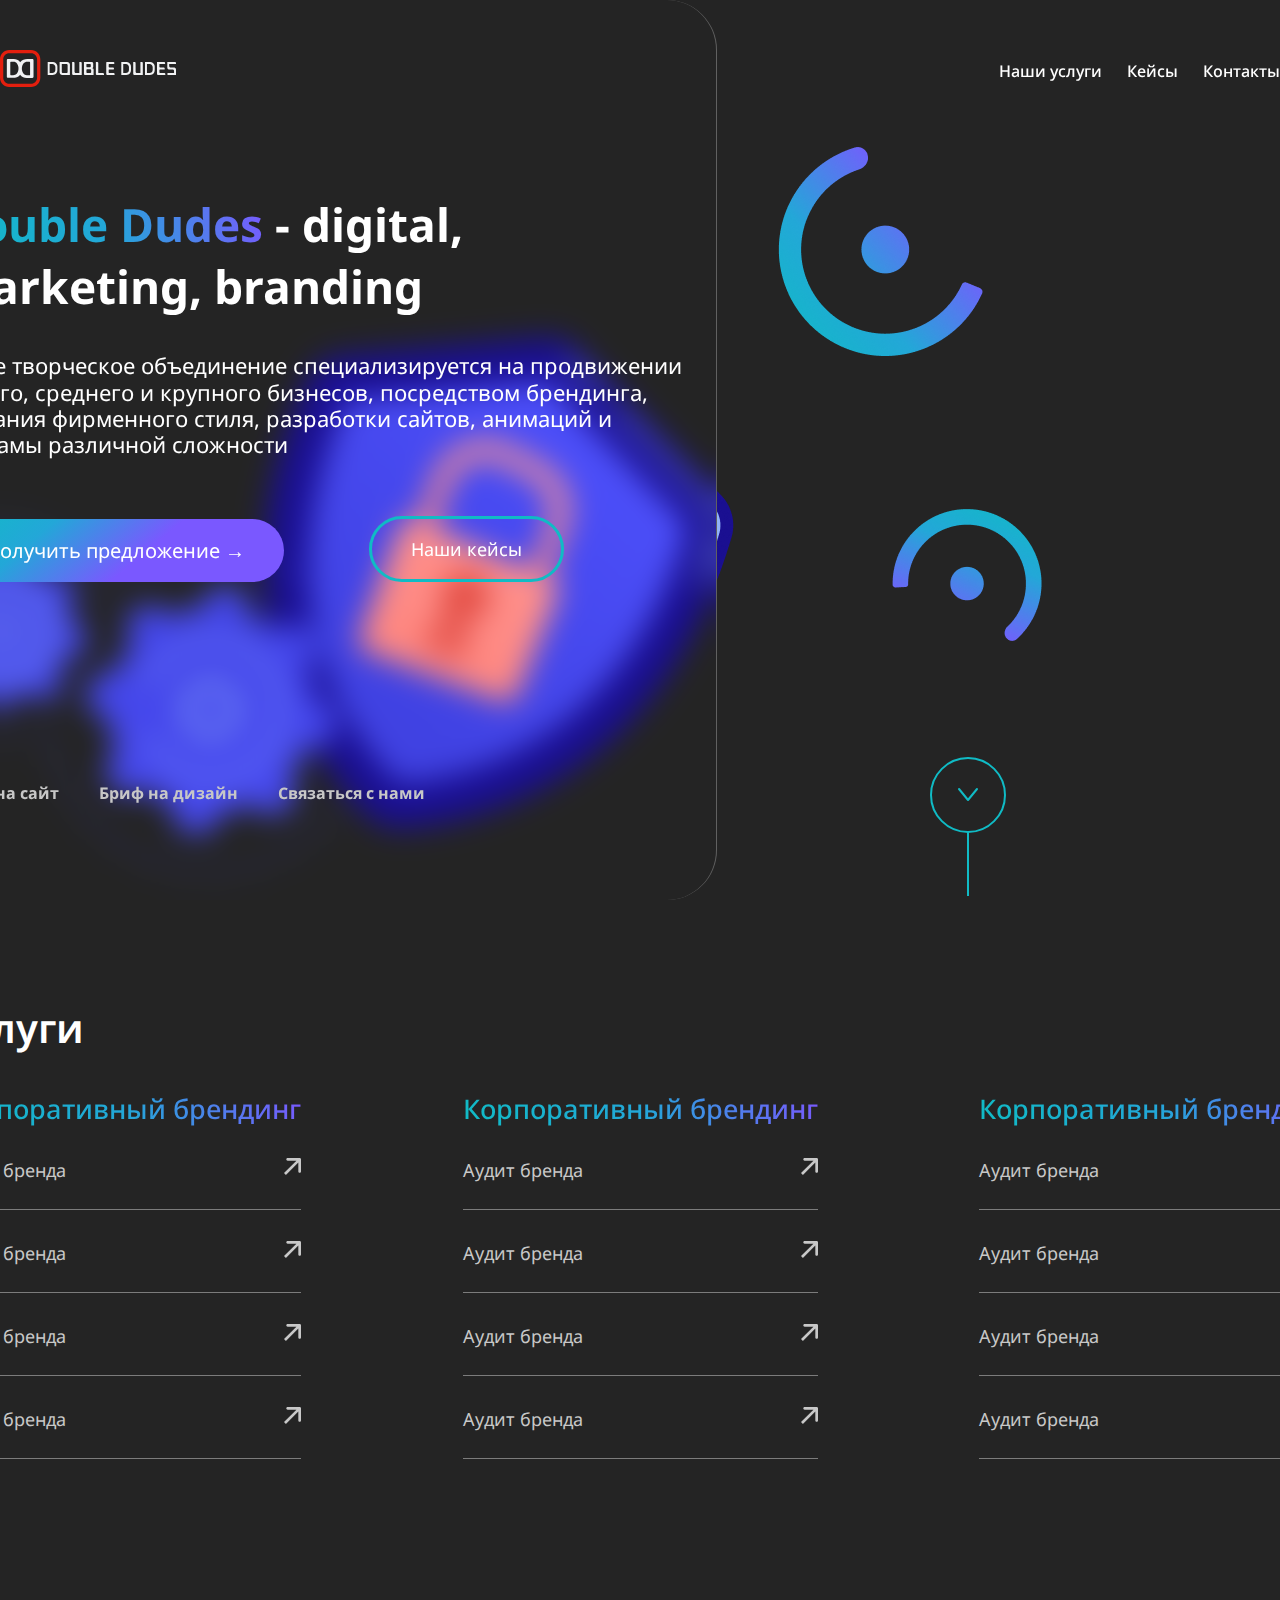
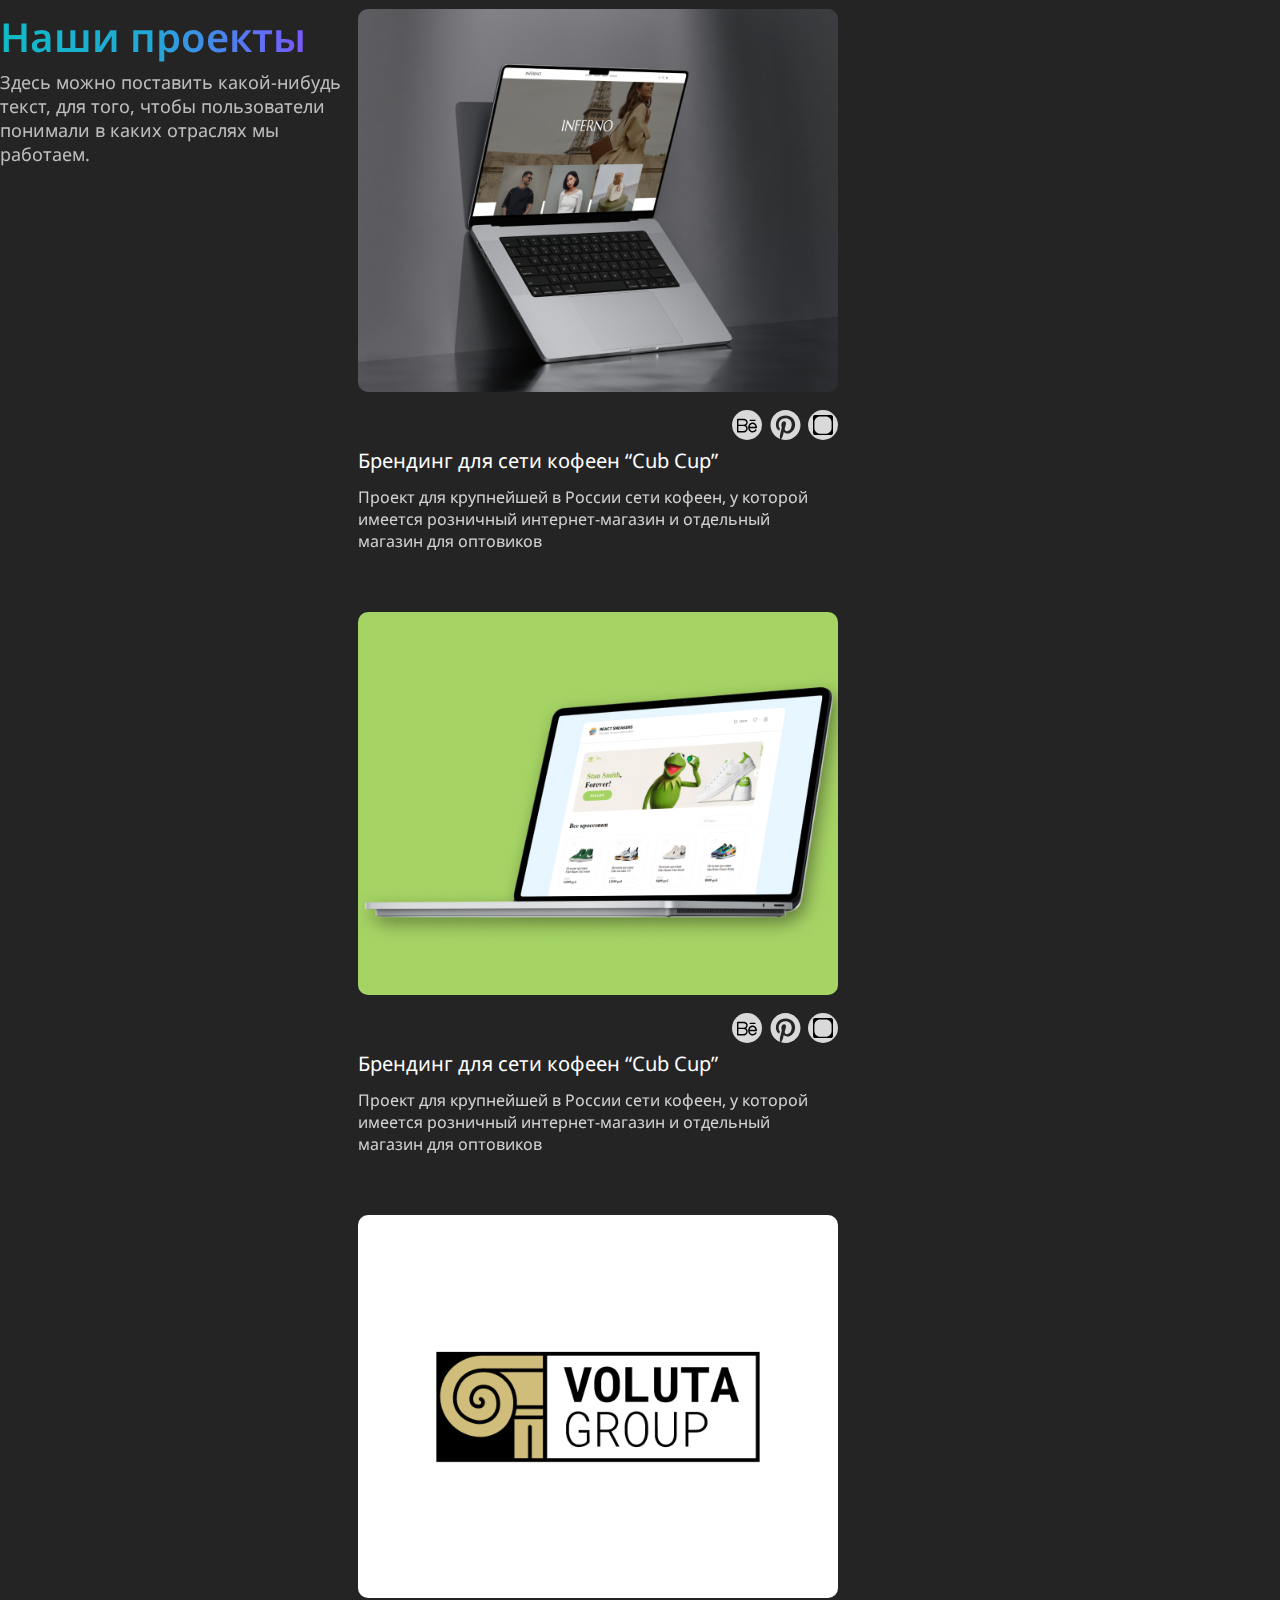
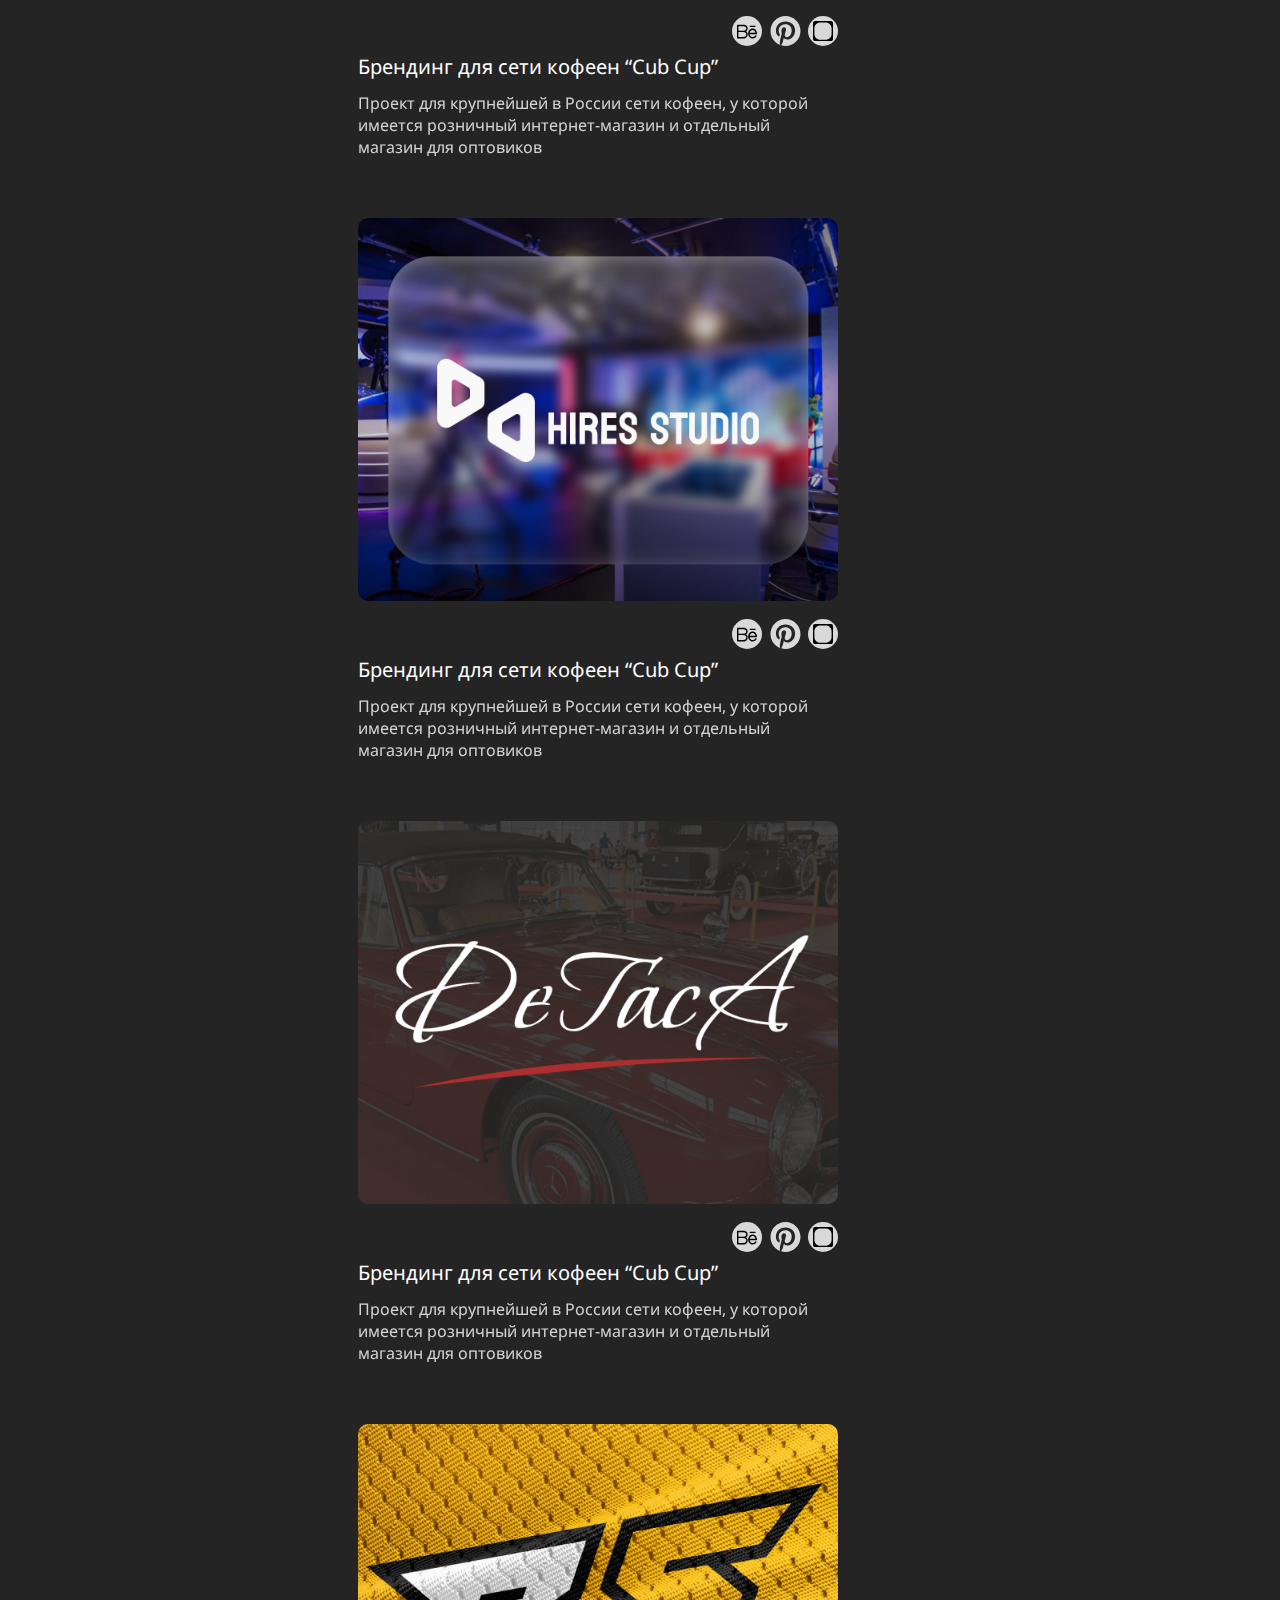
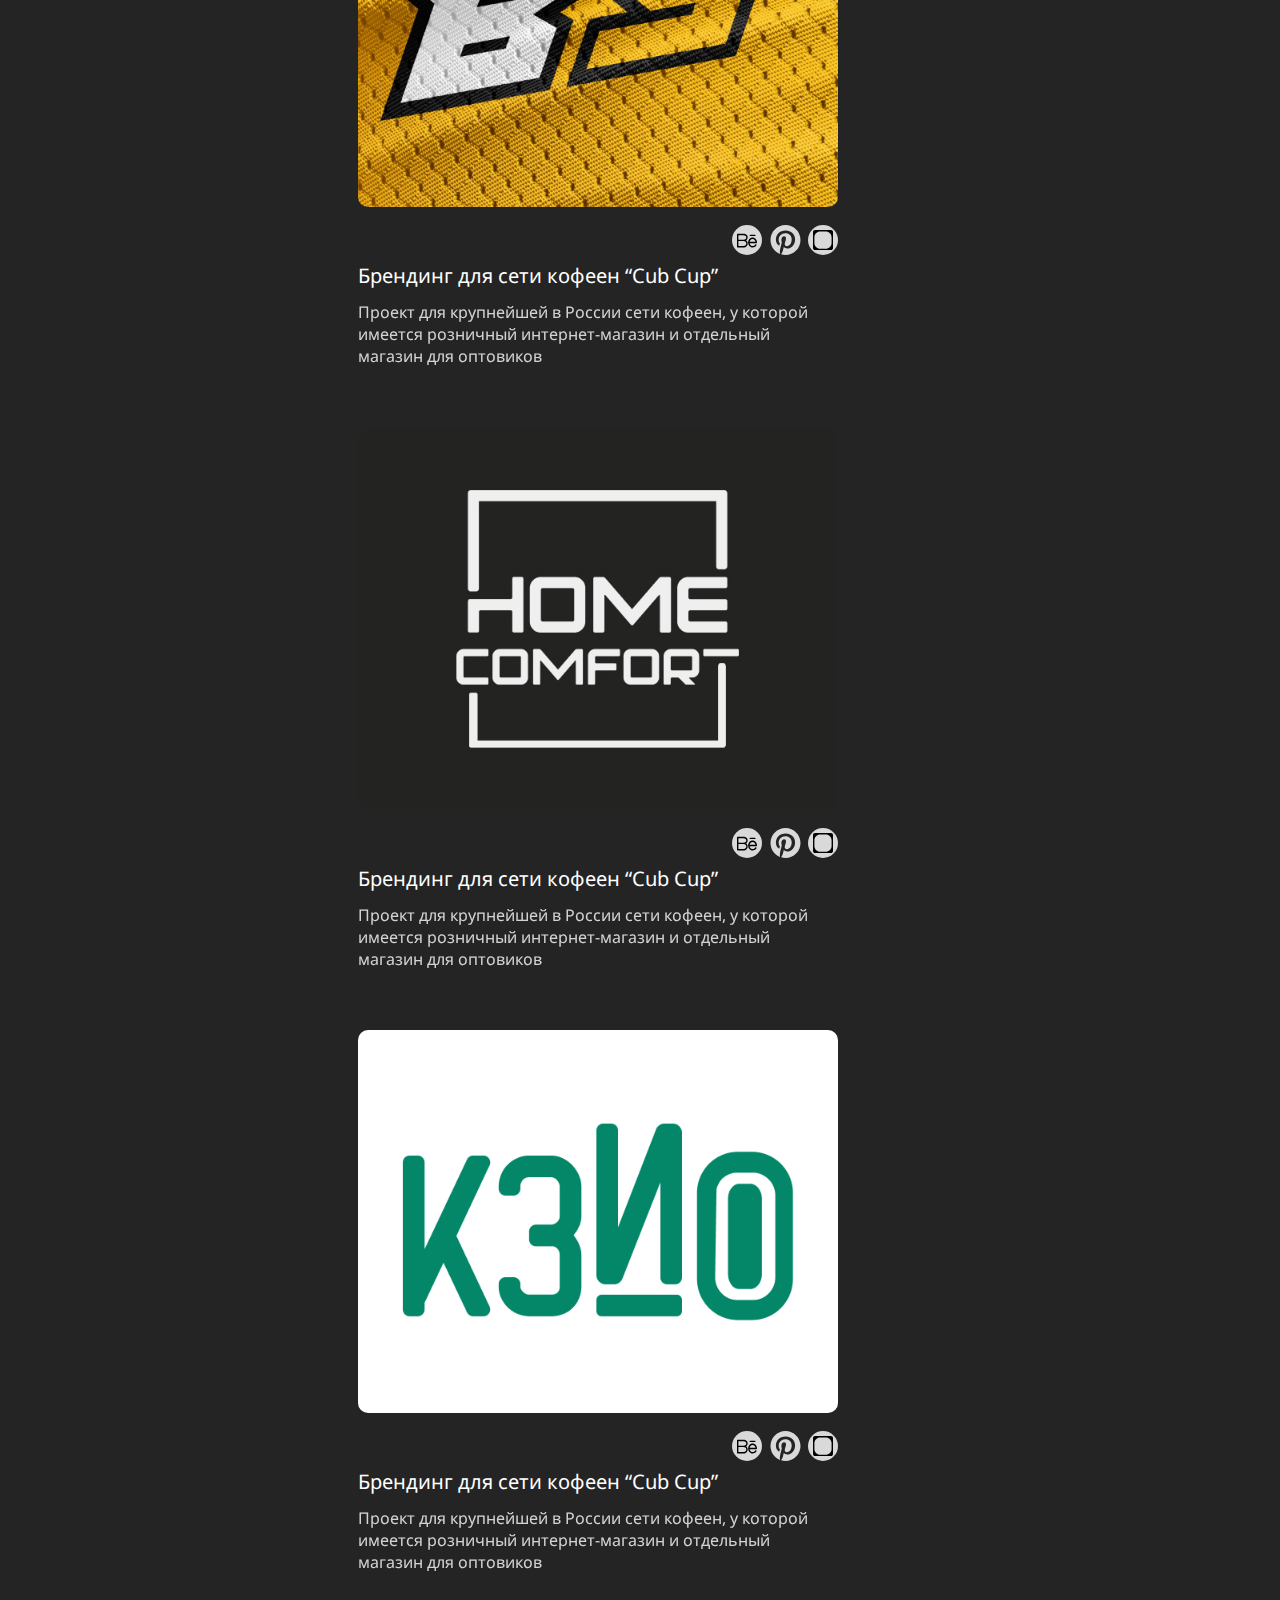
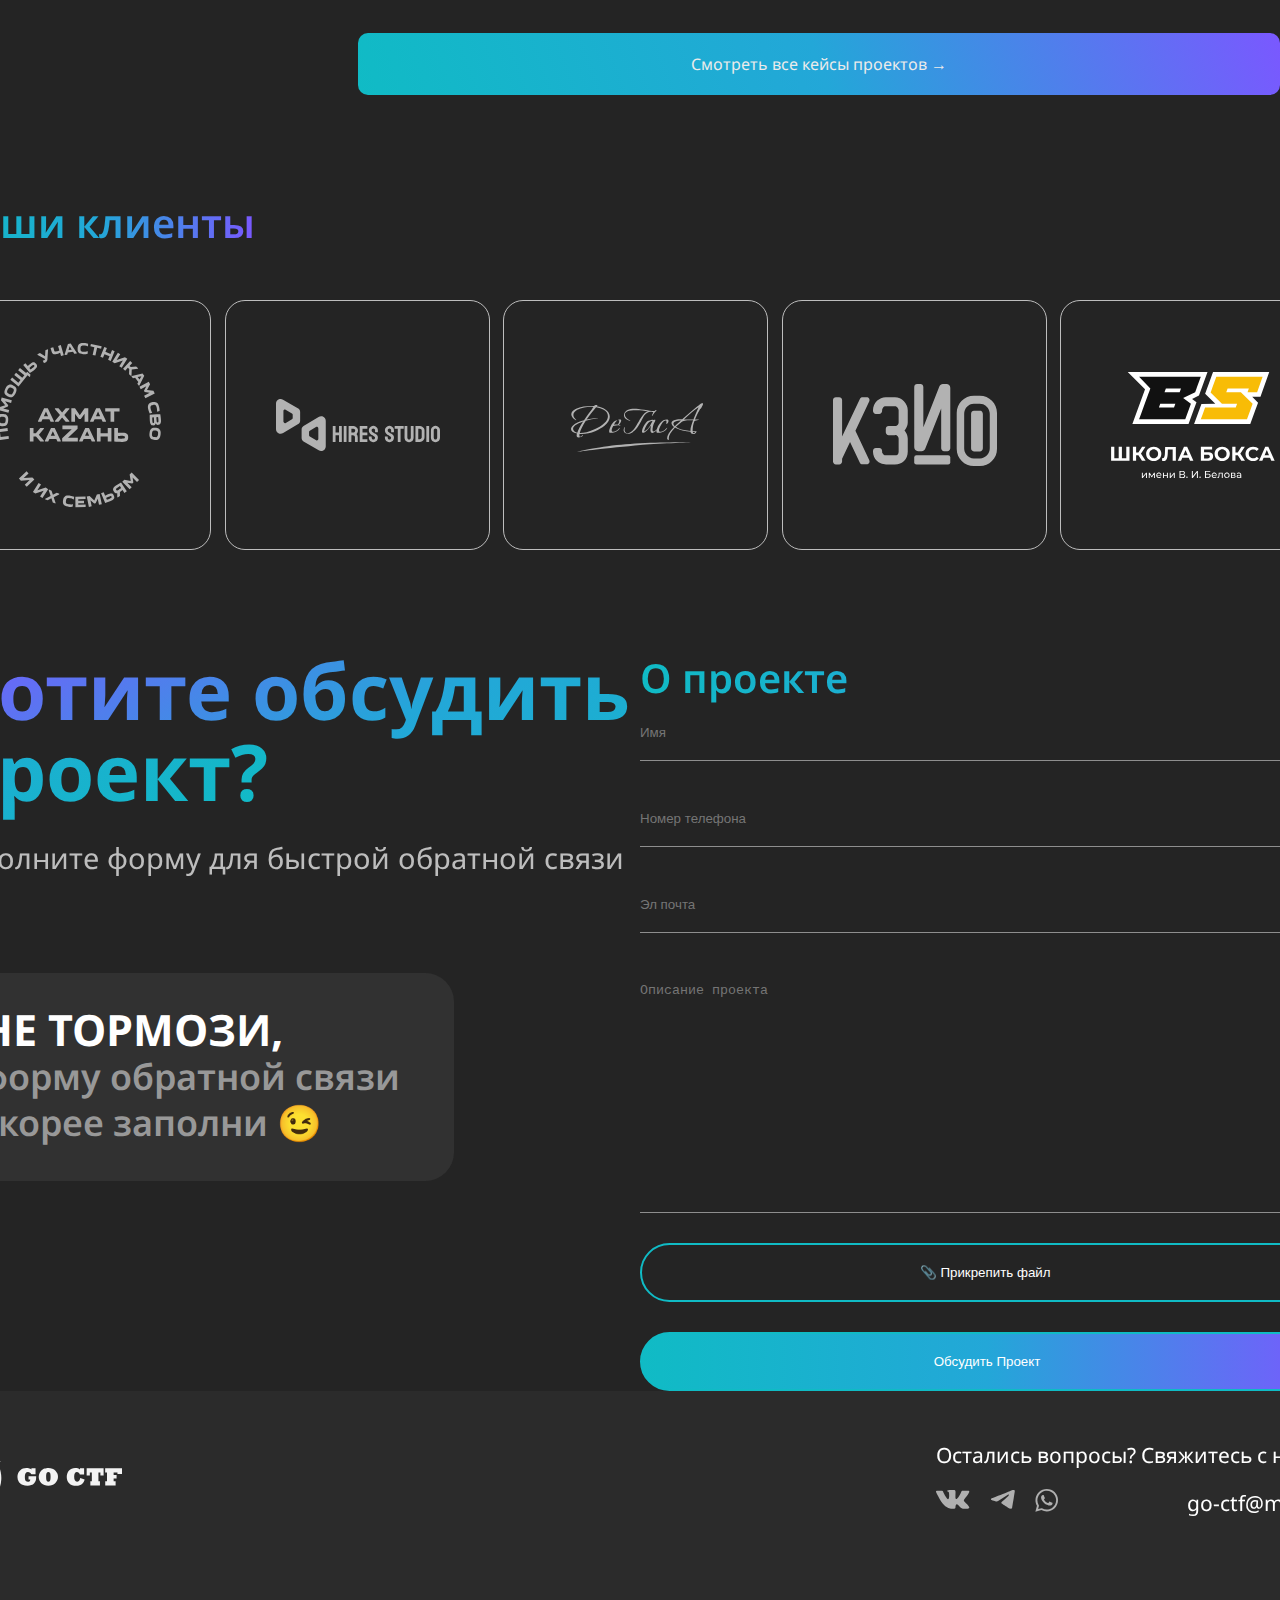
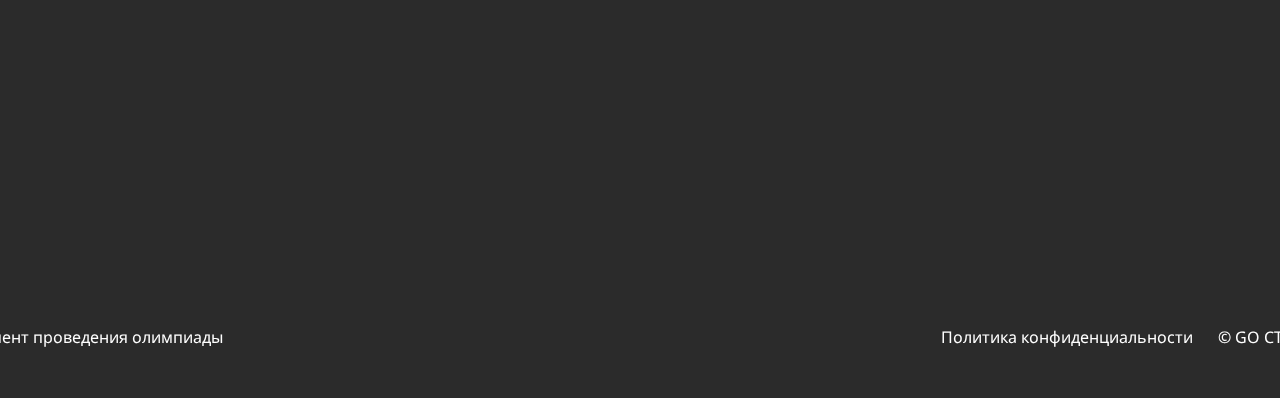
==== commit e21a3a6e: "adding my files to my repository" ====
--- a/index.html
+++ b/index.html
@@ -2,13 +2,25 @@
 <html lang="ru">
 <head>
     <meta charset="UTF-8">
+    <meta http-equiv="Content-Type" content="text/html; charset=utf-8">
     <meta name="viewport" content="width=device-width, initial-scale=1.0">
     <link rel="stylesheet" href="assets/css/style.css">
-    <link rel="shortcut icon" href="/assets/media/favicon/dd-icons.png" type="image/x-icon">
+    <link rel="shortcut icon" href="assets/media/favicon/dd-icons.png" type="image/x-icon">
     <script src="assets/js/main.js" defer></script>
+    <script src="https://ajax.googleapis.com/ajax/libs/jquery/3.3.1/jquery.min.js"></script>
+    <script src="assets/js/jquery.maskedinput.min.js"></script>
+    <script src="assets/js/maskphone.js"></script>
+    <meta name="description" content="Наше творческое объединение специализируется на продвижении малого, среднего и крупного 
+    бизнесов, посредством брендинга, создания фирменного стиля, разработки сайтов, анимаций и рекламы различной сложности. ">
+    <meta name="keywords" content="дабл дьюдс / дабл дадс / дабля дудс / дабля дадс / double dudes / double / double dudes digital / marketing / branding / motion / веб разработка / веб-разработка / заказать сайт / веб-студия / заказать брендинг / заказать логотип / сайты / сайт">
+    <meta property="og:url" content="https://double-dudes.ru">
+    <meta property="og:title" content="Double Dudes - digital, branding, marketing">
+    <meta property="og:description" content="Наше творческое объединение специализируется на продвижении малого, среднего и крупного 
+    бизнесов, посредством брендинга, создания фирменного стиля, разработки сайтов, анимаций и рекламы различной сложности. ">
+    <link rel="canonical" href="https://double-dudes.ru">
     <title>Double Dudes | digital, branding, marketing</title>
-    <link rel="stylesheet" href="/slider/itc-slider.css">
-    <script src="/slider/itc-slider.js" defer></script>
+    <link rel="stylesheet" href="slider/itc-slider.css">
+    <script src="slider/itc-slider.js" defer></script>
 
     
 </head>
@@ -95,7 +107,7 @@
         <div class="container-absolute sp-btw align-center">
             <div class="logo">
                 <a href="">
-                    <img src="/assets/media/logo/dd-logo.svg" alt="">
+                    <img src="assets/media/logo/dd-logo.svg" alt="">
                 </a>
             </div>
             <nav>
@@ -699,45 +711,70 @@
                       <div class="itc-slider-wrapper">
                         <div class="itc-slider-items">
                             <div class="itc-slider-item">
-                                <img src="/assets/media/img/our-clients/ahmat-kazan.svg" class="custom-2" alt="">
+                                <img src="assets/media/img/our-clients/ahmat-kazan.svg" class="custom-2" alt="">
                               </div>
                               <div class="itc-slider-item">
-                                <img src="/assets/media/img/our-clients/hires-studio.svg" class="custom-2" alt="">
+                                <img src="assets/media/img/our-clients/hires-studio.svg" class="custom-2" alt="">
                               </div>
                               <div class="itc-slider-item">
                                 <a href="https://degasa-cars.ru">
-                                    <img src="/assets/media/img/our-clients/degasa.svg" class="custom-2" alt="">
+                                    <img src="assets/media/img/our-clients/degasa.svg" class="custom-2" alt="">
                                 </a>
                               </div>
                               <div class="itc-slider-item">
-                                <img src="/assets/media/img/our-clients/kzio.svg" class="custom-2" alt="">
+                                <img src="assets/media/img/our-clients/kzio.svg" class="custom-2" alt="">
                               </div>
                               <div class="itc-slider-item">
-                                <img src="/assets/media/img/our-clients/belov-box-school.svg" alt="">
+                                <img src="assets/media/img/our-clients/belov-box-school.svg" alt="">
                               </div>
                               <div class="itc-slider-item">
-                                <img src="/assets/media/img/our-clients/ahmat-kazan.svg" class="custom-2" alt="">
+                                <img src="assets/media/img/our-clients/ahmat-kazan.svg" class="custom-2" alt="">
                               </div>
                               <div class="itc-slider-item">
-                                <img src="/assets/media/img/our-clients/ahmat-kazan.svg" class="custom-2" alt="">
+                                <img src="assets/media/img/our-clients/ahmat-kazan.svg" class="custom-2" alt="">
                               </div>
                               <div class="itc-slider-item">
-                                <img src="/assets/media/img/our-clients/ahmat-kazan.svg" class="custom-2" alt="">
+                                <img src="assets/media/img/our-clients/ahmat-kazan.svg" class="custom-2" alt="">
                               </div>
                               <div class="itc-slider-item">
-                                <img src="/assets/media/img/our-clients/ahmat-kazan.svg" class="custom-2" alt="">
+                                <img src="assets/media/img/our-clients/ahmat-kazan.svg" class="custom-2" alt="">
                               </div>
                         </div>
                       </div>
                       <button class="itc-slider-btn itc-slider-btn-prev"></button>
                       <button class="itc-slider-btn itc-slider-btn-next"></button>
                     </div>
-                  
-                </div>
-
-                
+                </div>
             </div>
-                
+        </div>
+
+        <div class="form-for-project flex center">
+            <div class="container row sp-btw">
+                <div class="container">
+                    <div class="title_desc">
+                        <span class="left-big-title">Хотите обсудить <br>проект?</span>
+                        <p class="desc_left-big-title">Заполните форму для быстрой обратной связи</p>
+                    </div>
+                    <div class="call-to-action">
+                        <span>НЕ ТОРМОЗИ, <br></span><p>форму обратной связи <br>скорее заполни 😉</p>
+                    </div>
+                </div>
+                <div class="container col">
+                    <h2>О проекте</h2>
+                    <script type="text/javascript">jQuery(function($){$("#phon").mask("+7 (999) 999-99-99");});</script>
+                    <form action="" method="post" class="col">
+                        <input type="text" name="" id="" placeholder="Имя">
+                            <!-- <label for="name">Ваш Телефон</label> -->
+                            <input type="text" id="phon" class="phon" placeholder="Номер телефона">
+                            <input type="email" placeholder="Эл почта">
+                            <textarea name="" id="" placeholder="Описание проекта"></textarea>
+                            <div class="btn col">
+                                <input type="button" value="📎 Прикрепить файл ">
+                                <input type="submit" class="button go-project" value="Обсудить Проект">
+                            </div>
+                    </form>
+                </div>
+            </div>
         </div>
     </section>
 
--- a/assets/css/style.css
+++ b/assets/css/style.css
@@ -745,7 +745,119 @@
 
 
 
-
+/* Форма обратной связи */
+.title_desc{
+    margin-bottom: 96px;
+}
+
+span.left-big-title{
+    font-family: 'ns-bold';
+    font-size: 78px;
+    background: linear-gradient(-30deg, #10BBC5, #23A7D8, #7A58FF);
+    -webkit-background-clip: text;
+    -webkit-text-fill-color: transparent;
+    line-height: 81px;
+}
+
+p.desc_left-big-title{
+    font-family: 'ns-reg';
+    font-size: 29px;
+    color: #fff;
+    opacity: 70%;
+    margin-top: 26px;
+}
+
+.call-to-action{
+    max-width: 508px;
+    padding: 34px;
+    border-radius: 28.73px;
+    background-color: #313131;
+}
+
+.call-to-action span{
+    font-family: 'ns-bold';
+    font-size: 43.09px;
+    line-height: 46.7px;
+    color: #fff;
+}
+
+.call-to-action p{
+    font-family: 'ns-sembd';
+    font-size: 35.91px;
+    line-height: 46.7px;
+    color: #989898;
+}
+
+.form-for-project form input{
+    border: none;
+    border-bottom: 1px solid #8E8E8E;
+    color: #fff;
+    padding: 20px 0px;
+    outline: none;
+    background: transparent;
+}
+
+.form-for-project form input:focus{
+    border-bottom: 1px solid #10BBC5;
+    color: #10BBC5;
+}
+
+.form-for-project form textarea{
+    border: none;
+    border-bottom: 1px solid #8E8E8E;
+    color: #fff;
+    padding: 20px 0px;
+    width: 650px;
+    height: 250px;
+    outline: none;
+    background: transparent;
+    resize: none;
+}
+
+.form-for-project form textarea::-webkit-scrollbar{
+    width: 20px;
+    height: 7px;
+    margin-bottom: 30px;
+    background-color: #10BBC5;
+}
+
+.form-for-project form textarea::-webkit-scrollbar-thumb{
+    width: 20px;
+    height: 7px;
+    background-color: #e9e9e9;
+    cursor: context-menu;
+}
+
+
+.form-for-project form textarea:focus{
+    border-bottom: 1px solid #10BBC5;
+    color: #10BBC5;
+}
+
+.form-for-project form{
+    gap: 30px;
+}
+
+.form-for-project .btn{
+    display: flex;
+    gap: 30px;
+}
+
+.form-for-project .btn input{
+    border: 2px solid #10BBC5;
+    cursor: pointer;
+    border-radius: 38px;
+    padding: 20px 0;
+}
+
+.form-for-project .btn .go-project{
+    background: linear-gradient(90deg, #10BBC5, #23A7D8, #7A58FF);
+    cursor: pointer;
+    border-radius: 38px;
+    padding: 20px 0;
+}
+
+/* Конец форма обратной связи */
 
 
 
